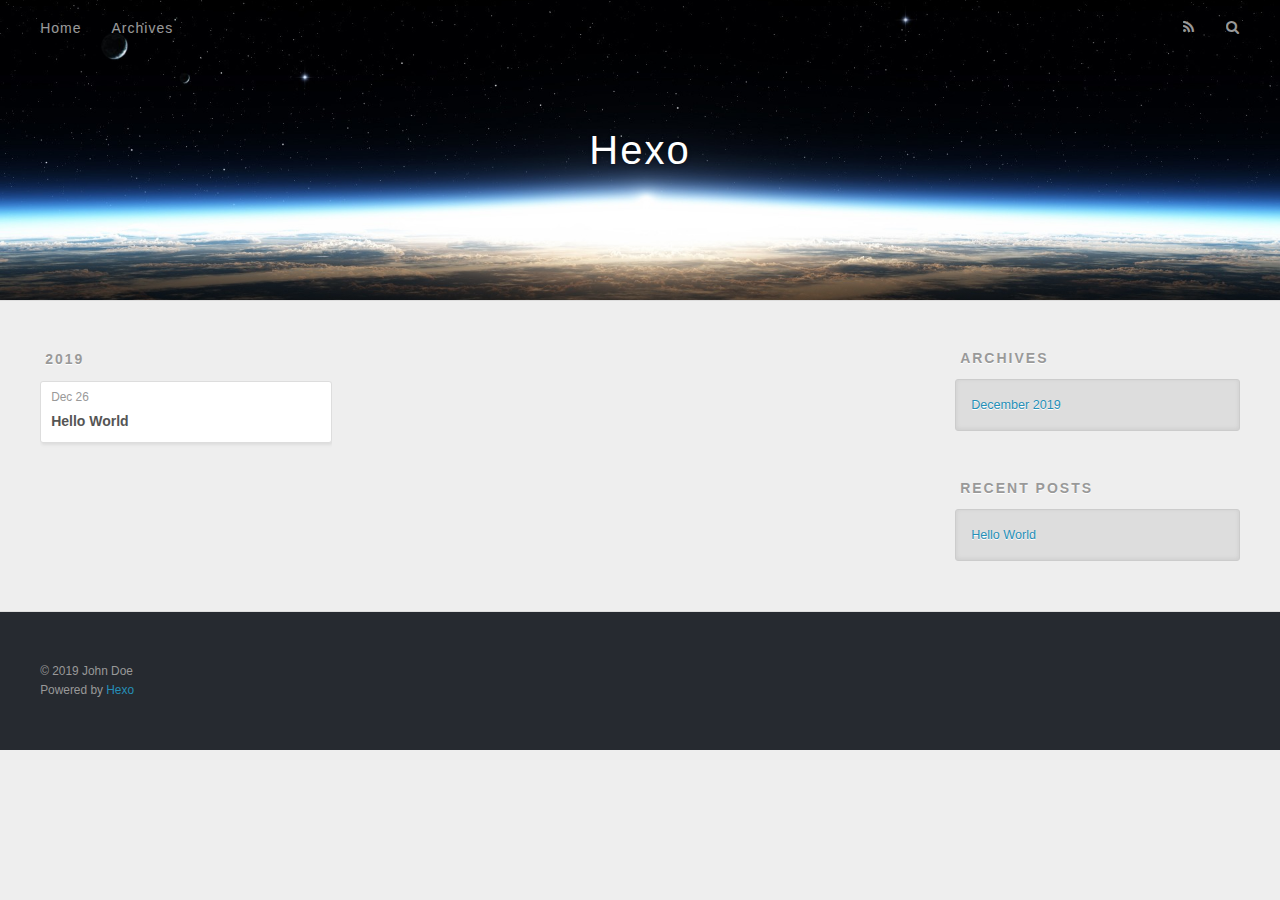
==== archives/index.html @ 0f823b38 "Site updated: 2019-12-27 12:57:34" ====
<!DOCTYPE html>
<html>
<head>
  <meta charset="utf-8">
  

  
  <title>Archives | Hexo</title>
  <meta name="viewport" content="width=device-width, initial-scale=1, maximum-scale=1">
  <meta property="og:type" content="website">
<meta property="og:title" content="Hexo">
<meta property="og:url" content="http://yoursite.com/archives/index.html">
<meta property="og:site_name" content="Hexo">
<meta property="og:locale" content="en_US">
<meta property="article:author" content="John Doe">
<meta name="twitter:card" content="summary">
  
    <link rel="alternate" href="/atom.xml" title="Hexo" type="application/atom+xml">
  
  
    <link rel="icon" href="/favicon.png">
  
  
    <link href="//fonts.googleapis.com/css?family=Source+Code+Pro" rel="stylesheet" type="text/css">
  
  
<link rel="stylesheet" href="/css/style.css">

<meta name="generator" content="Hexo 4.2.0"></head>

<body>
  <div id="container">
    <div id="wrap">
      <header id="header">
  <div id="banner"></div>
  <div id="header-outer" class="outer">
    <div id="header-title" class="inner">
      <h1 id="logo-wrap">
        <a href="/" id="logo">Hexo</a>
      </h1>
      
    </div>
    <div id="header-inner" class="inner">
      <nav id="main-nav">
        <a id="main-nav-toggle" class="nav-icon"></a>
        
          <a class="main-nav-link" href="/">Home</a>
        
          <a class="main-nav-link" href="/archives">Archives</a>
        
      </nav>
      <nav id="sub-nav">
        
          <a id="nav-rss-link" class="nav-icon" href="/atom.xml" title="RSS Feed"></a>
        
        <a id="nav-search-btn" class="nav-icon" title="Search"></a>
      </nav>
      <div id="search-form-wrap">
        <form action="//google.com/search" method="get" accept-charset="UTF-8" class="search-form"><input type="search" name="q" class="search-form-input" placeholder="Search"><button type="submit" class="search-form-submit">&#xF002;</button><input type="hidden" name="sitesearch" value="http://yoursite.com"></form>
      </div>
    </div>
  </div>
</header>
      <div class="outer">
        <section id="main">
  
  
    
    
      
      
      <section class="archives-wrap">
        <div class="archive-year-wrap">
          <a href="/archives/2019" class="archive-year">2019</a>
        </div>
        <div class="archives">
    
    <article class="archive-article archive-type-post">
  <div class="archive-article-inner">
    <header class="archive-article-header">
      <a href="/2019/12/26/hello-world/" class="archive-article-date">
  <time datetime="2019-12-26T11:13:41.111Z" itemprop="datePublished">Dec 26</time>
</a>
      
  
    <h1 itemprop="name">
      <a class="archive-article-title" href="/2019/12/26/hello-world/">Hello World</a>
    </h1>
  

    </header>
  </div>
</article>
  
  
    </div></section>
  


</section>
        
          <aside id="sidebar">
  
    

  
    

  
    
  
    
  <div class="widget-wrap">
    <h3 class="widget-title">Archives</h3>
    <div class="widget">
      <ul class="archive-list"><li class="archive-list-item"><a class="archive-list-link" href="/archives/2019/12/">December 2019</a></li></ul>
    </div>
  </div>


  
    
  <div class="widget-wrap">
    <h3 class="widget-title">Recent Posts</h3>
    <div class="widget">
      <ul>
        
          <li>
            <a href="/2019/12/26/hello-world/">Hello World</a>
          </li>
        
      </ul>
    </div>
  </div>

  
</aside>
        
      </div>
      <footer id="footer">
  
  <div class="outer">
    <div id="footer-info" class="inner">
      &copy; 2019 John Doe<br>
      Powered by <a href="http://hexo.io/" target="_blank">Hexo</a>
    </div>
  </div>
</footer>
    </div>
    <nav id="mobile-nav">
  
    <a href="/" class="mobile-nav-link">Home</a>
  
    <a href="/archives" class="mobile-nav-link">Archives</a>
  
</nav>
    

<script src="//ajax.googleapis.com/ajax/libs/jquery/2.0.3/jquery.min.js"></script>


  
<link rel="stylesheet" href="/fancybox/jquery.fancybox.css">

  
<script src="/fancybox/jquery.fancybox.pack.js"></script>




<script src="/js/script.js"></script>




  </div>
</body>
</html>
---- css/style.css ----
body {
  width: 100%;
}
body:before,
body:after {
  content: "";
  display: table;
}
body:after {
  clear: both;
}
html,
body,
div,
span,
applet,
object,
iframe,
h1,
h2,
h3,
h4,
h5,
h6,
p,
blockquote,
pre,
a,
abbr,
acronym,
address,
big,
cite,
code,
del,
dfn,
em,
img,
ins,
kbd,
q,
s,
samp,
small,
strike,
strong,
sub,
sup,
tt,
var,
dl,
dt,
dd,
ol,
ul,
li,
fieldset,
form,
label,
legend,
table,
caption,
tbody,
tfoot,
thead,
tr,
th,
td {
  margin: 0;
  padding: 0;
  border: 0;
  outline: 0;
  font-weight: inherit;
  font-style: inherit;
  font-family: inherit;
  font-size: 100%;
  vertical-align: baseline;
}
body {
  line-height: 1;
  color: #000;
  background: #fff;
}
ol,
ul {
  list-style: none;
}
table {
  border-collapse: separate;
  border-spacing: 0;
  vertical-align: middle;
}
caption,
th,
td {
  text-align: left;
  font-weight: normal;
  vertical-align: middle;
}
a img {
  border: none;
}
input,
button {
  margin: 0;
  padding: 0;
}
input::-moz-focus-inner,
button::-moz-focus-inner {
  border: 0;
  padding: 0;
}
@font-face {
  font-family: FontAwesome;
  font-style: normal;
  font-weight: normal;
  src: url("fonts/fontawesome-webfont.eot?v=#4.0.3");
  src: url("fonts/fontawesome-webfont.eot?#iefix&v=#4.0.3") format("embedded-opentype"), url("fonts/fontawesome-webfont.woff?v=#4.0.3") format("woff"), url("fonts/fontawesome-webfont.ttf?v=#4.0.3") format("truetype"), url("fonts/fontawesome-webfont.svg#fontawesomeregular?v=#4.0.3") format("svg");
}
html,
body,
#container {
  height: 100%;
}
body {
  background: #eee;
  font: 14px -apple-system, BlinkMacSystemFont, "Segoe UI", "Roboto", "Oxygen", "Ubuntu", "Cantarell", "Fira Sans", "Droid Sans", "Helvetica Neue", sans-serif;
  -webkit-text-size-adjust: 100%;
}
.outer {
  max-width: 1220px;
  margin: 0 auto;
  padding: 0 20px;
}
.outer:before,
.outer:after {
  content: "";
  display: table;
}
.outer:after {
  clear: both;
}
.inner {
  display: inline;
  float: left;
  width: 98.33333333333333%;
  margin: 0 0.833333333333333%;
}
.left,
.alignleft {
  float: left;
}
.right,
.alignright {
  float: right;
}
.clear {
  clear: both;
}
#container {
  position: relative;
}
.mobile-nav-on {
  overflow: hidden;
}
#wrap {
  height: 100%;
  width: 100%;
  position: absolute;
  top: 0;
  left: 0;
  -webkit-transition: 0.2s ease-out;
  -moz-transition: 0.2s ease-out;
  -ms-transition: 0.2s ease-out;
  transition: 0.2s ease-out;
  z-index: 1;
  background: #eee;
}
.mobile-nav-on #wrap {
  left: 280px;
}
@media screen and (min-width: 768px) {
  #main {
    display: inline;
    float: left;
    width: 73.33333333333333%;
    margin: 0 0.833333333333333%;
  }
}
.article-date,
.article-category-link,
.archive-year,
.widget-title {
  text-decoration: none;
  text-transform: uppercase;
  letter-spacing: 2px;
  color: #999;
  margin-bottom: 1em;
  margin-left: 5px;
  line-height: 1em;
  text-shadow: 0 1px #fff;
  font-weight: bold;
}
.article-inner,
.archive-article-inner {
  background: #fff;
  -webkit-box-shadow: 1px 2px 3px #ddd;
  box-shadow: 1px 2px 3px #ddd;
  border: 1px solid #ddd;
  border-radius: 3px;
}
.article-entry h1,
.widget h1 {
  font-size: 2em;
}
.article-entry h2,
.widget h2 {
  font-size: 1.5em;
}
.article-entry h3,
.widget h3 {
  font-size: 1.3em;
}
.article-entry h4,
.widget h4 {
  font-size: 1.2em;
}
.article-entry h5,
.widget h5 {
  font-size: 1em;
}
.article-entry h6,
.widget h6 {
  font-size: 1em;
  color: #999;
}
.article-entry hr,
.widget hr {
  border: 1px dashed #ddd;
}
.article-entry strong,
.widget strong {
  font-weight: bold;
}
.article-entry em,
.widget em,
.article-entry cite,
.widget cite {
  font-style: italic;
}
.article-entry sup,
.widget sup,
.article-entry sub,
.widget sub {
  font-size: 0.75em;
  line-height: 0;
  position: relative;
  vertical-align: baseline;
}
.article-entry sup,
.widget sup {
  top: -0.5em;
}
.article-entry sub,
.widget sub {
  bottom: -0.2em;
}
.article-entry small,
.widget small {
  font-size: 0.85em;
}
.article-entry acronym,
.widget acronym,
.article-entry abbr,
.widget abbr {
  border-bottom: 1px dotted;
}
.article-entry ul,
.widget ul,
.article-entry ol,
.widget ol,
.article-entry dl,
.widget dl {
  margin: 0 20px;
  line-height: 1.6em;
}
.article-entry ul ul,
.widget ul ul,
.article-entry ol ul,
.widget ol ul,
.article-entry ul ol,
.widget ul ol,
.article-entry ol ol,
.widget ol ol {
  margin-top: 0;
  margin-bottom: 0;
}
.article-entry ul,
.widget ul {
  list-style: disc;
}
.article-entry ol,
.widget ol {
  list-style: decimal;
}
.article-entry dt,
.widget dt {
  font-weight: bold;
}
#header {
  height: 300px;
  position: relative;
  border-bottom: 1px solid #ddd;
}
#header:before,
#header:after {
  content: "";
  position: absolute;
  left: 0;
  right: 0;
  height: 40px;
}
#header:before {
  top: 0;
  background: -webkit-linear-gradient(rgba(0,0,0,0.2), transparent);
  background: -moz-linear-gradient(rgba(0,0,0,0.2), transparent);
  background: -ms-linear-gradient(rgba(0,0,0,0.2), transparent);
  background: linear-gradient(rgba(0,0,0,0.2), transparent);
}
#header:after {
  bottom: 0;
  background: -webkit-linear-gradient(transparent, rgba(0,0,0,0.2));
  background: -moz-linear-gradient(transparent, rgba(0,0,0,0.2));
  background: -ms-linear-gradient(transparent, rgba(0,0,0,0.2));
  background: linear-gradient(transparent, rgba(0,0,0,0.2));
}
#header-outer {
  height: 100%;
  position: relative;
}
#header-inner {
  position: relative;
  overflow: hidden;
}
#banner {
  position: absolute;
  top: 0;
  left: 0;
  width: 100%;
  height: 100%;
  background: url("images/banner.jpg") center #000;
  -webkit-background-size: cover;
  -moz-background-size: cover;
  background-size: cover;
  z-index: -1;
}
#header-title {
  text-align: center;
  height: 40px;
  position: absolute;
  top: 50%;
  left: 0;
  margin-top: -20px;
}
#logo,
#subtitle {
  text-decoration: none;
  color: #fff;
  font-weight: 300;
  text-shadow: 0 1px 4px rgba(0,0,0,0.3);
}
#logo {
  font-size: 40px;
  line-height: 40px;
  letter-spacing: 2px;
}
#subtitle {
  font-size: 16px;
  line-height: 16px;
  letter-spacing: 1px;
}
#subtitle-wrap {
  margin-top: 16px;
}
#main-nav {
  float: left;
  margin-left: -15px;
}
.nav-icon,
.main-nav-link {
  float: left;
  color: #fff;
  opacity: 0.6;
  text-decoration: none;
  text-shadow: 0 1px rgba(0,0,0,0.2);
  -webkit-transition: opacity 0.2s;
  -moz-transition: opacity 0.2s;
  -ms-transition: opacity 0.2s;
  transition: opacity 0.2s;
  display: block;
  padding: 20px 15px;
}
.nav-icon:hover,
.main-nav-link:hover {
  opacity: 1;
}
.nav-icon {
  font-family: FontAwesome;
  text-align: center;
  font-size: 14px;
  width: 14px;
  height: 14px;
  padding: 20px 15px;
  position: relative;
  cursor: pointer;
}
.main-nav-link {
  font-weight: 300;
  letter-spacing: 1px;
}
@media screen and (max-width: 479px) {
  .main-nav-link {
    display: none;
  }
}
#main-nav-toggle {
  display: none;
}
#main-nav-toggle:before {
  content: "\f0c9";
}
@media screen and (max-width: 479px) {
  #main-nav-toggle {
    display: block;
  }
}
#sub-nav {
  float: right;
  margin-right: -15px;
}
#nav-rss-link:before {
  content: "\f09e";
}
#nav-search-btn:before {
  content: "\f002";
}
#search-form-wrap {
  position: absolute;
  top: 15px;
  width: 150px;
  height: 30px;
  right: -150px;
  opacity: 0;
  -webkit-transition: 0.2s ease-out;
  -moz-transition: 0.2s ease-out;
  -ms-transition: 0.2s ease-out;
  transition: 0.2s ease-out;
}
#search-form-wrap.on {
  opacity: 1;
  right: 0;
}
@media screen and (max-width: 479px) {
  #search-form-wrap {
    width: 100%;
    right: -100%;
  }
}
.search-form {
  position: absolute;
  top: 0;
  left: 0;
  right: 0;
  background: #fff;
  padding: 5px 15px;
  border-radius: 15px;
  -webkit-box-shadow: 0 0 10px rgba(0,0,0,0.3);
  box-shadow: 0 0 10px rgba(0,0,0,0.3);
}
.search-form-input {
  border: none;
  background: none;
  color: #555;
  width: 100%;
  font: 13px -apple-system, BlinkMacSystemFont, "Segoe UI", "Roboto", "Oxygen", "Ubuntu", "Cantarell", "Fira Sans", "Droid Sans", "Helvetica Neue", sans-serif;
  outline: none;
}
.search-form-input::-webkit-search-results-decoration,
.search-form-input::-webkit-search-cancel-button {
  -webkit-appearance: none;
}
.search-form-submit {
  position: absolute;
  top: 50%;
  right: 10px;
  margin-top: -7px;
  font: 13px FontAwesome;
  border: none;
  background: none;
  color: #bbb;
  cursor: pointer;
}
.search-form-submit:hover,
.search-form-submit:focus {
  color: #777;
}
.article {
  margin: 50px 0;
}
.article-inner {
  overflow: hidden;
}
.article-meta:before,
.article-meta:after {
  content: "";
  display: table;
}
.article-meta:after {
  clear: both;
}
.article-date {
  float: left;
}
.article-category {
  float: left;
  line-height: 1em;
  color: #ccc;
  text-shadow: 0 1px #fff;
  margin-left: 8px;
}
.article-category:before {
  content: "\2022";
}
.article-category-link {
  margin: 0 12px 1em;
}
.article-header {
  padding: 20px 20px 0;
}
.article-title {
  text-decoration: none;
  font-size: 2em;
  font-weight: bold;
  color: #555;
  line-height: 1.1em;
  -webkit-transition: color 0.2s;
  -moz-transition: color 0.2s;
  -ms-transition: color 0.2s;
  transition: color 0.2s;
}
a.article-title:hover {
  color: #258fb8;
}
.article-entry {
  color: #555;
  padding: 0 20px;
}
.article-entry:before,
.article-entry:after {
  content: "";
  display: table;
}
.article-entry:after {
  clear: both;
}
.article-entry p,
.article-entry table {
  line-height: 1.6em;
  margin: 1.6em 0;
}
.article-entry h1,
.article-entry h2,
.article-entry h3,
.article-entry h4,
.article-entry h5,
.article-entry h6 {
  font-weight: bold;
}
.article-entry h1,
.article-entry h2,
.article-entry h3,
.article-entry h4,
.article-entry h5,
.article-entry h6 {
  line-height: 1.1em;
  margin: 1.1em 0;
}
.article-entry a {
  color: #258fb8;
  text-decoration: none;
}
.article-entry a:hover {
  text-decoration: underline;
}
.article-entry ul,
.article-entry ol,
.article-entry dl {
  margin-top: 1.6em;
  margin-bottom: 1.6em;
}
.article-entry img,
.article-entry video {
  max-width: 100%;
  height: auto;
  display: block;
  margin: auto;
}
.article-entry iframe {
  border: none;
}
.article-entry table {
  width: 100%;
  border-collapse: collapse;
  border-spacing: 0;
}
.article-entry th {
  font-weight: bold;
  border-bottom: 3px solid #ddd;
  padding-bottom: 0.5em;
}
.article-entry td {
  border-bottom: 1px solid #ddd;
  padding: 10px 0;
}
.article-entry blockquote {
  font-family: Georgia, "Times New Roman", serif;
  font-size: 1.4em;
  margin: 1.6em 20px;
  text-align: center;
}
.article-entry blockquote footer {
  font-size: 14px;
  margin: 1.6em 0;
  font-family: -apple-system, BlinkMacSystemFont, "Segoe UI", "Roboto", "Oxygen", "Ubuntu", "Cantarell", "Fira Sans", "Droid Sans", "Helvetica Neue", sans-serif;
}
.article-entry blockquote footer cite:before {
  content: "—";
  padding: 0 0.5em;
}
.article-entry .pullquote {
  text-align: left;
  width: 45%;
  margin: 0;
}
.article-entry .pullquote.left {
  margin-left: 0.5em;
  margin-right: 1em;
}
.article-entry .pullquote.right {
  margin-right: 0.5em;
  margin-left: 1em;
}
.article-entry .caption {
  color: #999;
  display: block;
  font-size: 0.9em;
  margin-top: 0.5em;
  position: relative;
  text-align: center;
}
.article-entry .video-container {
  position: relative;
  padding-top: 56.25%;
  height: 0;
  overflow: hidden;
}
.article-entry .video-container iframe,
.article-entry .video-container object,
.article-entry .video-container embed {
  position: absolute;
  top: 0;
  left: 0;
  width: 100%;
  height: 100%;
  margin-top: 0;
}
.article-more-link a {
  display: inline-block;
  line-height: 1em;
  padding: 6px 15px;
  border-radius: 15px;
  background: #eee;
  color: #999;
  text-shadow: 0 1px #fff;
  text-decoration: none;
}
.article-more-link a:hover {
  background: #258fb8;
  color: #fff;
  text-decoration: none;
  text-shadow: 0 1px #1e7293;
}
.article-footer {
  font-size: 0.85em;
  line-height: 1.6em;
  border-top: 1px solid #ddd;
  padding-top: 1.6em;
  margin: 0 20px 20px;
}
.article-footer:before,
.article-footer:after {
  content: "";
  display: table;
}
.article-footer:after {
  clear: both;
}
.article-footer a {
  color: #999;
  text-decoration: none;
}
.article-footer a:hover {
  color: #555;
}
.article-tag-list-item {
  float: left;
  margin-right: 10px;
}
.article-tag-list-link:before {
  content: "#";
}
.article-comment-link {
  float: right;
}
.article-comment-link:before {
  content: "\f075";
  font-family: FontAwesome;
  padding-right: 8px;
}
.article-share-link {
  cursor: pointer;
  float: right;
  margin-left: 20px;
}
.article-share-link:before {
  content: "\f064";
  font-family: FontAwesome;
  padding-right: 6px;
}
#article-nav {
  position: relative;
}
#article-nav:before,
#article-nav:after {
  content: "";
  display: table;
}
#article-nav:after {
  clear: both;
}
@media screen and (min-width: 768px) {
  #article-nav {
    margin: 50px 0;
  }
  #article-nav:before {
    width: 8px;
    height: 8px;
    position: absolute;
    top: 50%;
    left: 50%;
    margin-top: -4px;
    margin-left: -4px;
    content: "";
    border-radius: 50%;
    background: #ddd;
    -webkit-box-shadow: 0 1px 2px #fff;
    box-shadow: 0 1px 2px #fff;
  }
}
.article-nav-link-wrap {
  text-decoration: none;
  text-shadow: 0 1px #fff;
  color: #999;
  -webkit-box-sizing: border-box;
  -moz-box-sizing: border-box;
  box-sizing: border-box;
  margin-top: 50px;
  text-align: center;
  display: block;
}
.article-nav-link-wrap:hover {
  color: #555;
}
@media screen and (min-width: 768px) {
  .article-nav-link-wrap {
    width: 50%;
    margin-top: 0;
  }
}
@media screen and (min-width: 768px) {
  #article-nav-newer {
    float: left;
    text-align: right;
    padding-right: 20px;
  }
}
@media screen and (min-width: 768px) {
  #article-nav-older {
    float: right;
    text-align: left;
    padding-left: 20px;
  }
}
.article-nav-caption {
  text-transform: uppercase;
  letter-spacing: 2px;
  color: #ddd;
  line-height: 1em;
  font-weight: bold;
}
#article-nav-newer .article-nav-caption {
  margin-right: -2px;
}
.article-nav-title {
  font-size: 0.85em;
  line-height: 1.6em;
  margin-top: 0.5em;
}
.article-share-box {
  position: absolute;
  display: none;
  background: #fff;
  -webkit-box-shadow: 1px 2px 10px rgba(0,0,0,0.2);
  box-shadow: 1px 2px 10px rgba(0,0,0,0.2);
  border-radius: 3px;
  margin-left: -145px;
  overflow: hidden;
  z-index: 1;
}
.article-share-box.on {
  display: block;
}
.article-share-input {
  width: 100%;
  background: none;
  -webkit-box-sizing: border-box;
  -moz-box-sizing: border-box;
  box-sizing: border-box;
  font: 14px -apple-system, BlinkMacSystemFont, "Segoe UI", "Roboto", "Oxygen", "Ubuntu", "Cantarell", "Fira Sans", "Droid Sans", "Helvetica Neue", sans-serif;
  padding: 0 15px;
  color: #555;
  outline: none;
  border: 1px solid #ddd;
  border-radius: 3px 3px 0 0;
  height: 36px;
  line-height: 36px;
}
.article-share-links {
  background: #eee;
}
.article-share-links:before,
.article-share-links:after {
  content: "";
  display: table;
}
.article-share-links:after {
  clear: both;
}
.article-share-twitter,
.article-share-facebook,
.article-share-pinterest,
.article-share-google {
  width: 50px;
  height: 36px;
  display: block;
  float: left;
  position: relative;
  color: #999;
  text-shadow: 0 1px #fff;
}
.article-share-twitter:before,
.article-share-facebook:before,
.article-share-pinterest:before,
.article-share-google:before {
  font-size: 20px;
  font-family: FontAwesome;
  width: 20px;
  height: 20px;
  position: absolute;
  top: 50%;
  left: 50%;
  margin-top: -10px;
  margin-left: -10px;
  text-align: center;
}
.article-share-twitter:hover,
.article-share-facebook:hover,
.article-share-pinterest:hover,
.article-share-google:hover {
  color: #fff;
}
.article-share-twitter:before {
  content: "\f099";
}
.article-share-twitter:hover {
  background: #00aced;
  text-shadow: 0 1px #008abe;
}
.article-share-facebook:before {
  content: "\f09a";
}
.article-share-facebook:hover {
  background: #3b5998;
  text-shadow: 0 1px #2f477a;
}
.article-share-pinterest:before {
  content: "\f0d2";
}
.article-share-pinterest:hover {
  background: #cb2027;
  text-shadow: 0 1px #a21a1f;
}
.article-share-google:before {
  content: "\f0d5";
}
.article-share-google:hover {
  background: #dd4b39;
  text-shadow: 0 1px #be3221;
}
.article-gallery {
  background: #000;
  position: relative;
}
.article-gallery-photos {
  position: relative;
  overflow: hidden;
}
.article-gallery-img {
  display: none;
  max-width: 100%;
}
.article-gallery-img:first-child {
  display: block;
}
.article-gallery-img.loaded {
  position: absolute;
  display: block;
}
.article-gallery-img img {
  display: block;
  max-width: 100%;
  margin: 0 auto;
}
#comments {
  background: #fff;
  -webkit-box-shadow: 1px 2px 3px #ddd;
  box-shadow: 1px 2px 3px #ddd;
  padding: 20px;
  border: 1px solid #ddd;
  border-radius: 3px;
  margin: 50px 0;
}
#comments a {
  color: #258fb8;
}
.archives-wrap {
  margin: 50px 0;
}
.archives:before,
.archives:after {
  content: "";
  display: table;
}
.archives:after {
  clear: both;
}
.archive-year-wrap {
  margin-bottom: 1em;
}
.archives {
  -webkit-column-gap: 10px;
  -moz-column-gap: 10px;
  column-gap: 10px;
}
@media screen and (min-width: 480px) and (max-width: 767px) {
  .archives {
    -webkit-column-count: 2;
    -moz-column-count: 2;
    column-count: 2;
  }
}
@media screen and (min-width: 768px) {
  .archives {
    -webkit-column-count: 3;
    -moz-column-count: 3;
    column-count: 3;
  }
}
.archive-article {
  -webkit-column-break-inside: avoid;
  page-break-inside: avoid;
  overflow: hidden;
  break-inside: avoid-column;
}
.archive-article-inner {
  padding: 10px;
  margin-bottom: 15px;
}
.archive-article-title {
  text-decoration: none;
  font-weight: bold;
  color: #555;
  -webkit-transition: color 0.2s;
  -moz-transition: color 0.2s;
  -ms-transition: color 0.2s;
  transition: color 0.2s;
  line-height: 1.6em;
}
.archive-article-title:hover {
  color: #258fb8;
}
.archive-article-footer {
  margin-top: 1em;
}
.archive-article-date {
  color: #999;
  text-decoration: none;
  font-size: 0.85em;
  line-height: 1em;
  margin-bottom: 0.5em;
  display: block;
}
#page-nav {
  margin: 50px auto;
  background: #fff;
  -webkit-box-shadow: 1px 2px 3px #ddd;
  box-shadow: 1px 2px 3px #ddd;
  border: 1px solid #ddd;
  border-radius: 3px;
  text-align: center;
  color: #999;
  overflow: hidden;
}
#page-nav:before,
#page-nav:after {
  content: "";
  display: table;
}
#page-nav:after {
  clear: both;
}
#page-nav a,
#page-nav span {
  padding: 10px 20px;
  line-height: 1;
  height: 2ex;
}
#page-nav a {
  color: #999;
  text-decoration: none;
}
#page-nav a:hover {
  background: #999;
  color: #fff;
}
#page-nav .prev {
  float: left;
}
#page-nav .next {
  float: right;
}
#page-nav .page-number {
  display: inline-block;
}
@media screen and (max-width: 479px) {
  #page-nav .page-number {
    display: none;
  }
}
#page-nav .current {
  color: #555;
  font-weight: bold;
}
#page-nav .space {
  color: #ddd;
}
#footer {
  background: #262a30;
  padding: 50px 0;
  border-top: 1px solid #ddd;
  color: #999;
}
#footer a {
  color: #258fb8;
  text-decoration: none;
}
#footer a:hover {
  text-decoration: underline;
}
#footer-info {
  line-height: 1.6em;
  font-size: 0.85em;
}
.article-entry pre,
.article-entry .highlight {
  background: #2d2d2d;
  margin: 0 -20px;
  padding: 15px 20px;
  border-style: solid;
  border-color: #ddd;
  border-width: 1px 0;
  overflow: auto;
  color: #ccc;
  line-height: 22.400000000000002px;
}
.article-entry .highlight .gutter pre,
.article-entry .gist .gist-file .gist-data .line-numbers {
  color: #666;
  font-size: 0.85em;
}
.article-entry pre,
.article-entry code {
  font-family: "Source Code Pro", Consolas, Monaco, Menlo, Consolas, monospace;
}
.article-entry code {
  background: #eee;
  text-shadow: 0 1px #fff;
  padding: 0 0.3em;
}
.article-entry pre code {
  background: none;
  text-shadow: none;
  padding: 0;
}
.article-entry .highlight pre {
  border: none;
  margin: 0;
  padding: 0;
}
.article-entry .highlight table {
  margin: 0;
  width: auto;
}
.article-entry .highlight td {
  border: none;
  padding: 0;
}
.article-entry .highlight figcaption {
  font-size: 0.85em;
  color: #999;
  line-height: 1em;
  margin-bottom: 1em;
}
.article-entry .highlight figcaption:before,
.article-entry .highlight figcaption:after {
  content: "";
  display: table;
}
.article-entry .highlight figcaption:after {
  clear: both;
}
.article-entry .highlight figcaption a {
  float: right;
}
.article-entry .highlight .gutter pre {
  text-align: right;
  padding-right: 20px;
}
.article-entry .highlight .line {
  height: 22.400000000000002px;
}
.article-entry .highlight .line.marked {
  background: #515151;
}
.article-entry .gist {
  margin: 0 -20px;
  border-style: solid;
  border-color: #ddd;
  border-width: 1px 0;
  background: #2d2d2d;
  padding: 15px 20px 15px 0;
}
.article-entry .gist .gist-file {
  border: none;
  font-family: "Source Code Pro", Consolas, Monaco, Menlo, Consolas, monospace;
  margin: 0;
}
.article-entry .gist .gist-file .gist-data {
  background: none;
  border: none;
}
.article-entry .gist .gist-file .gist-data .line-numbers {
  background: none;
  border: none;
  padding: 0 20px 0 0;
}
.article-entry .gist .gist-file .gist-data .line-data {
  padding: 0 !important;
}
.article-entry .gist .gist-file .highlight {
  margin: 0;
  padding: 0;
  border: none;
}
.article-entry .gist .gist-file .gist-meta {
  background: #2d2d2d;
  color: #999;
  font: 0.85em -apple-system, BlinkMacSystemFont, "Segoe UI", "Roboto", "Oxygen", "Ubuntu", "Cantarell", "Fira Sans", "Droid Sans", "Helvetica Neue", sans-serif;
  text-shadow: 0 0;
  padding: 0;
  margin-top: 1em;
  margin-left: 20px;
}
.article-entry .gist .gist-file .gist-meta a {
  color: #258fb8;
  font-weight: normal;
}
.article-entry .gist .gist-file .gist-meta a:hover {
  text-decoration: underline;
}
pre .comment,
pre .title {
  color: #999;
}
pre .variable,
pre .attribute,
pre .tag,
pre .regexp,
pre .ruby .constant,
pre .xml .tag .title,
pre .xml .pi,
pre .xml .doctype,
pre .html .doctype,
pre .css .id,
pre .css .class,
pre .css .pseudo {
  color: #f2777a;
}
pre .number,
pre .preprocessor,
pre .built_in,
pre .literal,
pre .params,
pre .constant {
  color: #f99157;
}
pre .class,
pre .ruby .class .title,
pre .css .rules .attribute {
  color: #9c9;
}
pre .string,
pre .value,
pre .inheritance,
pre .header,
pre .ruby .symbol,
pre .xml .cdata {
  color: #9c9;
}
pre .css .hexcolor {
  color: #6cc;
}
pre .function,
pre .python .decorator,
pre .python .title,
pre .ruby .function .title,
pre .ruby .title .keyword,
pre .perl .sub,
pre .javascript .title,
pre .coffeescript .title {
  color: #69c;
}
pre .keyword,
pre .javascript .function {
  color: #c9c;
}
@media screen and (max-width: 479px) {
  #mobile-nav {
    position: absolute;
    top: 0;
    left: 0;
    width: 280px;
    height: 100%;
    background: #191919;
    border-right: 1px solid #fff;
  }
}
@media screen and (max-width: 479px) {
  .mobile-nav-link {
    display: block;
    color: #999;
    text-decoration: none;
    padding: 15px 20px;
    font-weight: bold;
  }
  .mobile-nav-link:hover {
    color: #fff;
  }
}
@media screen and (min-width: 768px) {
  #sidebar {
    display: inline;
    float: left;
    width: 23.333333333333332%;
    margin: 0 0.833333333333333%;
  }
}
.widget-wrap {
  margin: 50px 0;
}
.widget {
  color: #777;
  text-shadow: 0 1px #fff;
  background: #ddd;
  -webkit-box-shadow: 0 -1px 4px #ccc inset;
  box-shadow: 0 -1px 4px #ccc inset;
  border: 1px solid #ccc;
  padding: 15px;
  border-radius: 3px;
}
.widget a {
  color: #258fb8;
  text-decoration: none;
}
.widget a:hover {
  text-decoration: underline;
}
.widget ul ul,
.widget ol ul,
.widget dl ul,
.widget ul ol,
.widget ol ol,
.widget dl ol,
.widget ul dl,
.widget ol dl,
.widget dl dl {
  margin-left: 15px;
  list-style: disc;
}
.widget {
  line-height: 1.6em;
  word-wrap: break-word;
  font-size: 0.9em;
}
.widget ul,
.widget ol {
  list-style: none;
  margin: 0;
}
.widget ul ul,
.widget ol ul,
.widget ul ol,
.widget ol ol {
  margin: 0 20px;
}
.widget ul ul,
.widget ol ul {
  list-style: disc;
}
.widget ul ol,
.widget ol ol {
  list-style: decimal;
}
.category-list-count,
.tag-list-count,
.archive-list-count {
  padding-left: 5px;
  color: #999;
  font-size: 0.85em;
}
.category-list-count:before,
.tag-list-count:before,
.archive-list-count:before {
  content: "(";
}
.category-list-count:after,
.tag-list-count:after,
.archive-list-count:after {
  content: ")";
}
.tagcloud a {
  margin-right: 5px;
  display: inline-block;
}
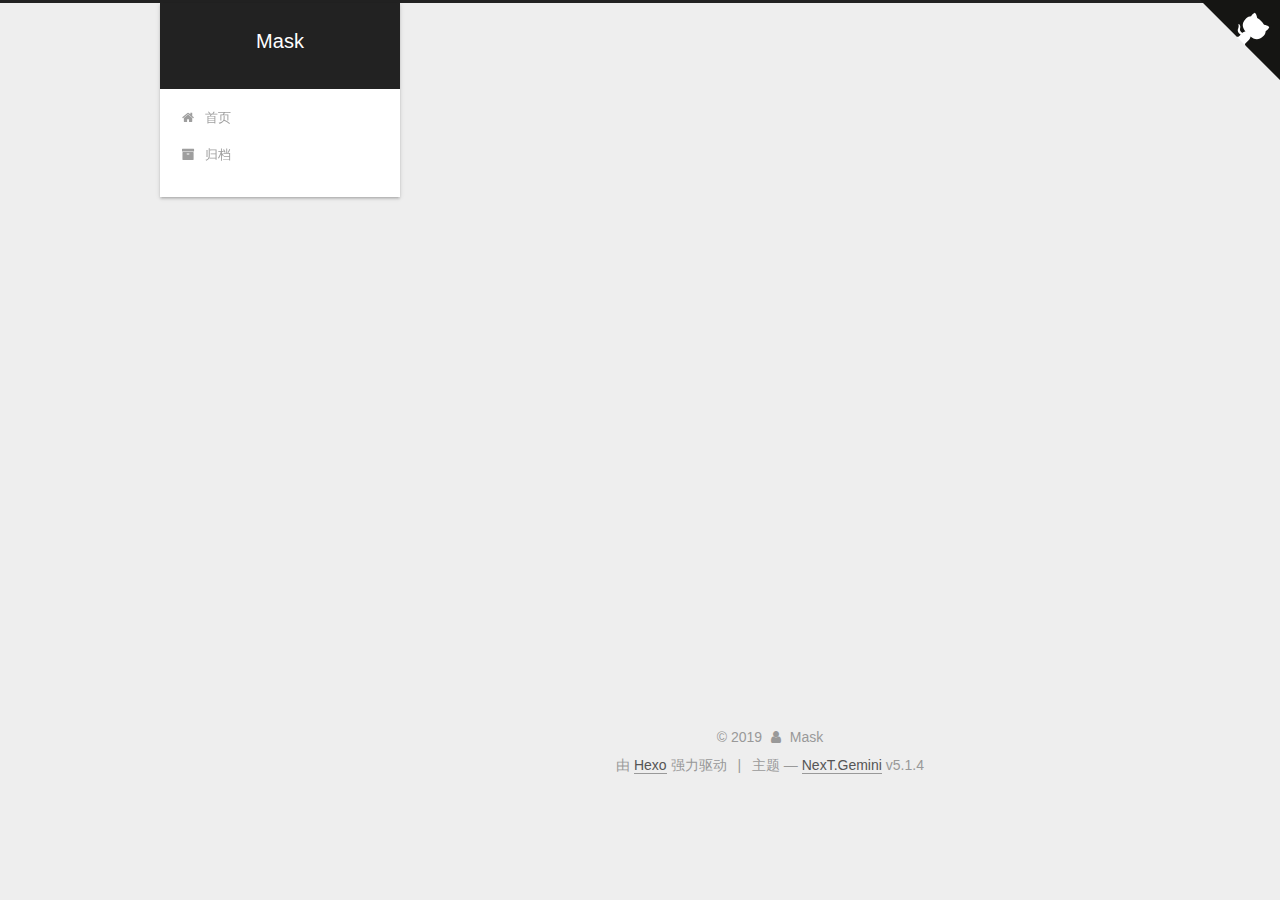
==== commit 6c79036d: "Site updated: 2019-12-27 16:12:19" ====
--- a/archives/index.html
+++ b/archives/index.html
@@ -1,178 +1,559 @@
 <!DOCTYPE html>
-<html>
+
+
+
+  
+
+
+<html class="theme-next gemini use-motion" lang="zh-Hans">
 <head>
-  <meta charset="utf-8">
-  
-
-  
-  <title>Archives | Hexo</title>
-  <meta name="viewport" content="width=device-width, initial-scale=1, maximum-scale=1">
-  <meta property="og:type" content="website">
-<meta property="og:title" content="Hexo">
+  <meta charset="UTF-8"/>
+<meta http-equiv="X-UA-Compatible" content="IE=edge" />
+<meta name="viewport" content="width=device-width, initial-scale=1, maximum-scale=1"/>
+<meta name="theme-color" content="#222">
+
+
+
+
+
+
+
+
+
+<meta http-equiv="Cache-Control" content="no-transform" />
+<meta http-equiv="Cache-Control" content="no-siteapp" />
+
+
+
+
+
+
+
+
+
+
+
+
+
+
+
+
+  
+  
+  <link href="/lib/fancybox/source/jquery.fancybox.css?v=2.1.5" rel="stylesheet" type="text/css" />
+
+
+
+
+
+
+
+<link href="/lib/font-awesome/css/font-awesome.min.css?v=4.6.2" rel="stylesheet" type="text/css" />
+
+<link href="/css/main.css?v=5.1.4" rel="stylesheet" type="text/css" />
+
+
+  <link rel="apple-touch-icon" sizes="180x180" href="/images/apple-touch-icon-next.png?v=5.1.4">
+
+
+  <link rel="icon" type="image/png" sizes="32x32" href="/images/favicon-32x32-next.png?v=5.1.4">
+
+
+  <link rel="icon" type="image/png" sizes="16x16" href="/images/favicon-16x16-next.png?v=5.1.4">
+
+
+  <link rel="mask-icon" href="/images/logo.svg?v=5.1.4" color="#222">
+
+
+
+
+
+  <meta name="keywords" content="Hexo, NexT" />
+
+
+
+
+
+
+
+
+
+
+<meta property="og:type" content="website">
+<meta property="og:title" content="Mask">
 <meta property="og:url" content="http://yoursite.com/archives/index.html">
-<meta property="og:site_name" content="Hexo">
-<meta property="og:locale" content="en_US">
-<meta property="article:author" content="John Doe">
+<meta property="og:site_name" content="Mask">
+<meta property="article:author" content="Mask">
 <meta name="twitter:card" content="summary">
-  
-    <link rel="alternate" href="/atom.xml" title="Hexo" type="application/atom+xml">
-  
-  
-    <link rel="icon" href="/favicon.png">
-  
-  
-    <link href="//fonts.googleapis.com/css?family=Source+Code+Pro" rel="stylesheet" type="text/css">
-  
-  
-<link rel="stylesheet" href="/css/style.css">
+
+
+
+<script type="text/javascript" id="hexo.configurations">
+  var NexT = window.NexT || {};
+  var CONFIG = {
+    root: '/',
+    scheme: 'Gemini',
+    version: '5.1.4',
+    sidebar: {"position":"left","display":"post","offset":12,"b2t":false,"scrollpercent":false,"onmobile":false},
+    fancybox: true,
+    tabs: true,
+    motion: {"enable":true,"async":false,"transition":{"post_block":"fadeIn","post_header":"slideDownIn","post_body":"slideDownIn","coll_header":"slideLeftIn","sidebar":"slideUpIn"}},
+    duoshuo: {
+      userId: '0',
+      author: '博主'
+    },
+    algolia: {
+      applicationID: '',
+      apiKey: '',
+      indexName: '',
+      hits: {"per_page":10},
+      labels: {"input_placeholder":"Search for Posts","hits_empty":"We didn't find any results for the search: ${query}","hits_stats":"${hits} results found in ${time} ms"}
+    }
+  };
+</script>
+
+
+
+  <link rel="canonical" href="http://yoursite.com/archives/"/>
+
+
+
+
+
+  <title>归档 | Mask</title>
+  
+
+
+
+
+
+
+
 
 <meta name="generator" content="Hexo 4.2.0"></head>
 
-<body>
-  <div id="container">
-    <div id="wrap">
-      <header id="header">
-  <div id="banner"></div>
-  <div id="header-outer" class="outer">
-    <div id="header-title" class="inner">
-      <h1 id="logo-wrap">
-        <a href="/" id="logo">Hexo</a>
-      </h1>
-      
+<body itemscope itemtype="http://schema.org/WebPage" lang="zh-Hans">
+
+  
+  
+    
+  
+
+  <div class="container sidebar-position-left page-archive">
+    <div class="headband"></div>
+    
+    <a href="https://github.com/MaShengKui" target="_blank" rel="noopener" class="github-corner" aria-label="View source on GitHub"><svg width="80" height="80" viewBox="0 0 250 250" style="fill:#151513; color:#fff; position: absolute; top: 0; border: 0; right: 0;" aria-hidden="true"><path d="M0,0 L115,115 L130,115 L142,142 L250,250 L250,0 Z"></path><path d="M128.3,109.0 C113.8,99.7 119.0,89.6 119.0,89.6 C122.0,82.7 120.5,78.6 120.5,78.6 C119.2,72.0 123.4,76.3 123.4,76.3 C127.3,80.9 125.5,87.3 125.5,87.3 C122.9,97.6 130.6,101.9 134.4,103.2" fill="currentColor" style="transform-origin: 130px 106px;" class="octo-arm"></path><path d="M115.0,115.0 C114.9,115.1 118.7,116.5 119.8,115.4 L133.7,101.6 C136.9,99.2 139.9,98.4 142.2,98.6 C133.8,88.0 127.5,74.4 143.8,58.0 C148.5,53.4 154.0,51.2 159.7,51.0 C160.3,49.4 163.2,43.6 171.4,40.1 C171.4,40.1 176.1,42.5 178.8,56.2 C183.1,58.6 187.2,61.8 190.9,65.4 C194.5,69.0 197.7,73.2 200.1,77.6 C213.8,80.2 216.3,84.9 216.3,84.9 C212.7,93.1 206.9,96.0 205.4,96.6 C205.1,102.4 203.0,107.8 198.3,112.5 C181.9,128.9 168.3,122.5 157.7,114.1 C157.9,116.9 156.7,120.9 152.7,124.9 L141.0,136.5 C139.8,137.7 141.6,141.9 141.8,141.8 Z" fill="currentColor" class="octo-body"></path></svg></a><style>.github-corner:hover .octo-arm{animation:octocat-wave 560ms ease-in-out}@keyframes octocat-wave{0%,100%{transform:rotate(0)}20%,60%{transform:rotate(-25deg)}40%,80%{transform:rotate(10deg)}}@media (max-width:500px){.github-corner:hover .octo-arm{animation:none}.github-corner .octo-arm{animation:octocat-wave 560ms ease-in-out}}</style>
+    
+    <header id="header" class="header" itemscope itemtype="http://schema.org/WPHeader">
+      <div class="header-inner"><div class="site-brand-wrapper">
+  <div class="site-meta ">
+    
+
+    <div class="custom-logo-site-title">
+      <a href="/"  class="brand" rel="start">
+        <span class="logo-line-before"><i></i></span>
+        <span class="site-title">Mask</span>
+        <span class="logo-line-after"><i></i></span>
+      </a>
     </div>
-    <div id="header-inner" class="inner">
-      <nav id="main-nav">
-        <a id="main-nav-toggle" class="nav-icon"></a>
-        
-          <a class="main-nav-link" href="/">Home</a>
-        
-          <a class="main-nav-link" href="/archives">Archives</a>
-        
-      </nav>
-      <nav id="sub-nav">
-        
-          <a id="nav-rss-link" class="nav-icon" href="/atom.xml" title="RSS Feed"></a>
-        
-        <a id="nav-search-btn" class="nav-icon" title="Search"></a>
-      </nav>
-      <div id="search-form-wrap">
-        <form action="//google.com/search" method="get" accept-charset="UTF-8" class="search-form"><input type="search" name="q" class="search-form-input" placeholder="Search"><button type="submit" class="search-form-submit">&#xF002;</button><input type="hidden" name="sitesearch" value="http://yoursite.com"></form>
+      
+        <p class="site-subtitle"></p>
+      
+  </div>
+
+  <div class="site-nav-toggle">
+    <button>
+      <span class="btn-bar"></span>
+      <span class="btn-bar"></span>
+      <span class="btn-bar"></span>
+    </button>
+  </div>
+</div>
+
+<nav class="site-nav">
+  
+
+  
+    <ul id="menu" class="menu">
+      
+        
+        <li class="menu-item menu-item-home">
+          <a href="/%20" rel="section">
+            
+              <i class="menu-item-icon fa fa-fw fa-home"></i> <br />
+            
+            首页
+          </a>
+        </li>
+      
+        
+        <li class="menu-item menu-item-archives">
+          <a href="/archives/%20" rel="section">
+            
+              <i class="menu-item-icon fa fa-fw fa-archive"></i> <br />
+            
+            归档
+          </a>
+        </li>
+      
+
+      
+    </ul>
+  
+
+  
+</nav>
+
+
+
+ </div>
+    </header>
+
+    <main id="main" class="main">
+      <div class="main-inner">
+        <div class="content-wrap">
+          <div id="content" class="content">
+            
+
+  
+  
+  
+  <div class="post-block archive">
+    <div id="posts" class="posts-collapse">
+      <span class="archive-move-on"></span>
+
+      <span class="archive-page-counter">
+        
+        
+        
+          
+        
+        嗯..! 目前共计 1 篇日志。 继续努力。
+      </span>
+
+      
+
+        
+        
+        
+
+        
+          
+          <div class="collection-title">
+            <h1 class="archive-year" id="archive-year-2019">2019</h1>
+          </div>
+        
+        
+
+        
+
+  <article class="post post-type-normal" itemscope itemtype="http://schema.org/Article">
+    <header class="post-header">
+
+      <h2 class="post-title">
+        
+            <a class="post-title-link" href="/2019/12/26/hello-world/" itemprop="url">
+              
+                <span itemprop="name">Hello World</span>
+              
+            </a>
+        
+      </h2>
+
+      <div class="post-meta">
+        <time class="post-time" itemprop="dateCreated"
+              datetime="2019-12-26T19:13:41+08:00"
+              content="2019-12-26" >
+          12-26
+        </time>
       </div>
+
+    </header>
+  </article>
+
+
+
+      
+
     </div>
   </div>
-</header>
-      <div class="outer">
-        <section id="main">
-  
-  
-    
-    
-      
-      
-      <section class="archives-wrap">
-        <div class="archive-year-wrap">
-          <a href="/archives/2019" class="archive-year">2019</a>
+  
+  
+  
+
+  
+
+
+
+          </div>
+          
+
+
+          
+
         </div>
-        <div class="archives">
-    
-    <article class="archive-article archive-type-post">
-  <div class="archive-article-inner">
-    <header class="archive-article-header">
-      <a href="/2019/12/26/hello-world/" class="archive-article-date">
-  <time datetime="2019-12-26T11:13:41.111Z" itemprop="datePublished">Dec 26</time>
-</a>
-      
-  
-    <h1 itemprop="name">
-      <a class="archive-article-title" href="/2019/12/26/hello-world/">Hello World</a>
-    </h1>
-  
-
-    </header>
-  </div>
-</article>
-  
-  
-    </div></section>
-  
-
-
-</section>
-        
-          <aside id="sidebar">
-  
-    
-
-  
-    
-
-  
-    
-  
-    
-  <div class="widget-wrap">
-    <h3 class="widget-title">Archives</h3>
-    <div class="widget">
-      <ul class="archive-list"><li class="archive-list-item"><a class="archive-list-link" href="/archives/2019/12/">December 2019</a></li></ul>
+        
+          
+  
+  <div class="sidebar-toggle">
+    <div class="sidebar-toggle-line-wrap">
+      <span class="sidebar-toggle-line sidebar-toggle-line-first"></span>
+      <span class="sidebar-toggle-line sidebar-toggle-line-middle"></span>
+      <span class="sidebar-toggle-line sidebar-toggle-line-last"></span>
     </div>
   </div>
 
-
-  
-    
-  <div class="widget-wrap">
-    <h3 class="widget-title">Recent Posts</h3>
-    <div class="widget">
-      <ul>
-        
-          <li>
-            <a href="/2019/12/26/hello-world/">Hello World</a>
-          </li>
-        
-      </ul>
+  <aside id="sidebar" class="sidebar">
+    
+    <div class="sidebar-inner">
+
+      
+
+      
+
+      <section class="site-overview-wrap sidebar-panel sidebar-panel-active">
+        <div class="site-overview">
+          <div class="site-author motion-element" itemprop="author" itemscope itemtype="http://schema.org/Person">
+            
+              <p class="site-author-name" itemprop="name">Mask</p>
+              <p class="site-description motion-element" itemprop="description"></p>
+          </div>
+
+          <nav class="site-state motion-element">
+
+            
+              <div class="site-state-item site-state-posts">
+              
+                <a href="/archives/%20%7C%7C%20archive">
+              
+                  <span class="site-state-item-count">1</span>
+                  <span class="site-state-item-name">日志</span>
+                </a>
+              </div>
+            
+
+            
+
+            
+
+          </nav>
+
+          
+
+          
+
+          
+          
+
+          
+          
+
+          
+
+        </div>
+      </section>
+
+      
+
+      
+
     </div>
+  </aside>
+
+
+        
+      </div>
+    </main>
+
+    <footer id="footer" class="footer">
+      <div class="footer-inner">
+        <div class="copyright">&copy; <span itemprop="copyrightYear">2019</span>
+  <span class="with-love">
+    <i class="fa fa-user"></i>
+  </span>
+  <span class="author" itemprop="copyrightHolder">Mask</span>
+
+  
+</div>
+
+
+  <div class="powered-by">由 <a class="theme-link" target="_blank" href="https://hexo.io">Hexo</a> 强力驱动</div>
+
+
+
+  <span class="post-meta-divider">|</span>
+
+
+
+  <div class="theme-info">主题 &mdash; <a class="theme-link" target="_blank" href="https://github.com/iissnan/hexo-theme-next">NexT.Gemini</a> v5.1.4</div>
+
+
+
+
+        
+
+
+
+
+
+
+
+        
+      </div>
+    </footer>
+
+    
+      <div class="back-to-top">
+        <i class="fa fa-arrow-up"></i>
+        
+      </div>
+    
+
+    
+
   </div>
 
   
-</aside>
-        
-      </div>
-      <footer id="footer">
-  
-  <div class="outer">
-    <div id="footer-info" class="inner">
-      &copy; 2019 John Doe<br>
-      Powered by <a href="http://hexo.io/" target="_blank">Hexo</a>
-    </div>
-  </div>
-</footer>
-    </div>
-    <nav id="mobile-nav">
-  
-    <a href="/" class="mobile-nav-link">Home</a>
-  
-    <a href="/archives" class="mobile-nav-link">Archives</a>
-  
-</nav>
-    
-
-<script src="//ajax.googleapis.com/ajax/libs/jquery/2.0.3/jquery.min.js"></script>
-
-
-  
-<link rel="stylesheet" href="/fancybox/jquery.fancybox.css">
-
-  
-<script src="/fancybox/jquery.fancybox.pack.js"></script>
-
-
-
-
-<script src="/js/script.js"></script>
-
-
-
-
-  </div>
+
+<script type="text/javascript">
+  if (Object.prototype.toString.call(window.Promise) !== '[object Function]') {
+    window.Promise = null;
+  }
+</script>
+
+
+
+
+
+
+
+
+
+  
+
+
+
+
+
+
+
+
+
+
+
+
+  
+  
+    <script type="text/javascript" src="/lib/jquery/index.js?v=2.1.3"></script>
+  
+
+  
+  
+    <script type="text/javascript" src="/lib/fastclick/lib/fastclick.min.js?v=1.0.6"></script>
+  
+
+  
+  
+    <script type="text/javascript" src="/lib/jquery_lazyload/jquery.lazyload.js?v=1.9.7"></script>
+  
+
+  
+  
+    <script type="text/javascript" src="/lib/velocity/velocity.min.js?v=1.2.1"></script>
+  
+
+  
+  
+    <script type="text/javascript" src="/lib/velocity/velocity.ui.min.js?v=1.2.1"></script>
+  
+
+  
+  
+    <script type="text/javascript" src="/lib/fancybox/source/jquery.fancybox.pack.js?v=2.1.5"></script>
+  
+
+
+  
+
+
+  <script type="text/javascript" src="/js/src/utils.js?v=5.1.4"></script>
+
+  <script type="text/javascript" src="/js/src/motion.js?v=5.1.4"></script>
+
+
+
+  
+  
+
+
+  <script type="text/javascript" src="/js/src/affix.js?v=5.1.4"></script>
+
+  <script type="text/javascript" src="/js/src/schemes/pisces.js?v=5.1.4"></script>
+
+
+
+  
+
+  
+
+
+  <script type="text/javascript" src="/js/src/bootstrap.js?v=5.1.4"></script>
+
+
+
+  
+
+
+  
+
+
+
+
+	
+
+
+
+
+
+  
+
+
+
+
+
+  
+
+
+
+
+
+
+
+
+
+
+
+
+  
+
+
+
+
+
+  
+
+  
+
+  
+
+  
+  
+
+  
+
+  
+
+  
+
 </body>
-</html>+</html>
--- a/css/main.css
+++ b/css/main.css
@@ -0,0 +1,3123 @@
+/* normalize.css v3.0.2 | MIT License | git.io/normalize */
+html {
+  font-family: sans-serif; /* 1 */
+  -ms-text-size-adjust: 100%; /* 2 */
+  -webkit-text-size-adjust: 100%; /* 2 */
+}
+body {
+  margin: 0;
+}
+article,
+aside,
+details,
+figcaption,
+figure,
+footer,
+header,
+hgroup,
+main,
+menu,
+nav,
+section,
+summary {
+  display: block;
+}
+audio,
+canvas,
+progress,
+video {
+  display: inline-block; /* 1 */
+  vertical-align: baseline; /* 2 */
+}
+audio:not([controls]) {
+  display: none;
+  height: 0;
+}
+[hidden],
+template {
+  display: none;
+}
+a {
+  background-color: transparent;
+}
+a:active,
+a:hover {
+  outline: 0;
+}
+abbr[title] {
+  border-bottom: 1px dotted;
+}
+b,
+strong {
+  font-weight: bold;
+}
+dfn {
+  font-style: italic;
+}
+h1 {
+  font-size: 2em;
+  margin: 0.67em 0;
+}
+mark {
+  background: #ff0;
+  color: #000;
+}
+small {
+  font-size: 80%;
+}
+sub,
+sup {
+  font-size: 75%;
+  line-height: 0;
+  position: relative;
+  vertical-align: baseline;
+}
+sup {
+  top: -0.5em;
+}
+sub {
+  bottom: -0.25em;
+}
+img {
+  border: 0;
+}
+svg:not(:root) {
+  overflow: hidden;
+}
+figure {
+  margin: 1em 40px;
+}
+hr {
+  -moz-box-sizing: content-box;
+  box-sizing: content-box;
+  height: 0;
+}
+pre {
+  overflow: auto;
+}
+code,
+kbd,
+pre,
+samp {
+  font-family: monospace, monospace;
+  font-size: 1em;
+}
+button,
+input,
+optgroup,
+select,
+textarea {
+  color: inherit; /* 1 */
+  font: inherit; /* 2 */
+  margin: 0; /* 3 */
+}
+button {
+  overflow: visible;
+}
+button,
+select {
+  text-transform: none;
+}
+button,
+html input[type="button"],
+input[type="reset"],
+input[type="submit"] {
+  -webkit-appearance: button; /* 2 */
+  cursor: pointer; /* 3 */
+}
+button[disabled],
+html input[disabled] {
+  cursor: default;
+}
+button::-moz-focus-inner,
+input::-moz-focus-inner {
+  border: 0;
+  padding: 0;
+}
+input {
+  line-height: normal;
+}
+input[type="checkbox"],
+input[type="radio"] {
+  box-sizing: border-box; /* 1 */
+  padding: 0; /* 2 */
+}
+input[type="number"]::-webkit-inner-spin-button,
+input[type="number"]::-webkit-outer-spin-button {
+  height: auto;
+}
+input[type="search"] {
+  -webkit-appearance: textfield; /* 1 */
+  -moz-box-sizing: content-box;
+  -webkit-box-sizing: content-box; /* 2 */
+  box-sizing: content-box;
+}
+input[type="search"]::-webkit-search-cancel-button,
+input[type="search"]::-webkit-search-decoration {
+  -webkit-appearance: none;
+}
+fieldset {
+  border: 1px solid #c0c0c0;
+  margin: 0 2px;
+  padding: 0.35em 0.625em 0.75em;
+}
+legend {
+  border: 0; /* 1 */
+  padding: 0; /* 2 */
+}
+textarea {
+  overflow: auto;
+}
+optgroup {
+  font-weight: bold;
+}
+table {
+  border-collapse: collapse;
+  border-spacing: 0;
+}
+td,
+th {
+  padding: 0;
+}
+::selection {
+  background: #262a30;
+  color: #fff;
+}
+body {
+  position: relative;
+  font-family: 'Lato', "PingFang SC", "Microsoft YaHei", sans-serif;
+  font-size: 14px;
+  line-height: 2;
+  color: #555;
+  background: #eee;
+}
+@media (max-width: 767px) {
+  body {
+    padding-right: 0 !important;
+  }
+}
+@media (min-width: 768px) and (max-width: 991px) {
+  body {
+    padding-right: 0 !important;
+  }
+}
+@media (min-width: 1600px) {
+  body {
+    font-size: 16px;
+  }
+}
+h1,
+h2,
+h3,
+h4,
+h5,
+h6 {
+  margin: 0;
+  padding: 0;
+  font-weight: bold;
+  line-height: 1.5;
+  font-family: 'Lato', "PingFang SC", "Microsoft YaHei", sans-serif;
+}
+h2,
+h3,
+h4,
+h5,
+h6 {
+  margin: 20px 0 15px;
+}
+h1 {
+  font-size: 22px;
+}
+@media (max-width: 767px) {
+  h1 {
+    font-size: 18px;
+  }
+}
+h2 {
+  font-size: 20px;
+}
+@media (max-width: 767px) {
+  h2 {
+    font-size: 16px;
+  }
+}
+h3 {
+  font-size: 18px;
+}
+@media (max-width: 767px) {
+  h3 {
+    font-size: 14px;
+  }
+}
+h4 {
+  font-size: 16px;
+}
+@media (max-width: 767px) {
+  h4 {
+    font-size: 12px;
+  }
+}
+h5 {
+  font-size: 14px;
+}
+@media (max-width: 767px) {
+  h5 {
+    font-size: 10px;
+  }
+}
+h6 {
+  font-size: 12px;
+}
+@media (max-width: 767px) {
+  h6 {
+    font-size: 8px;
+  }
+}
+p {
+  margin: 0 0 20px 0;
+}
+a {
+  color: #555;
+  text-decoration: none;
+  outline: none;
+  border-bottom: 1px solid #999;
+  word-wrap: break-word;
+}
+a:hover {
+  color: #222;
+  border-bottom-color: #222;
+}
+blockquote {
+  margin: 0;
+  padding: 0;
+}
+img {
+  display: block;
+  margin: auto;
+  max-width: 100%;
+  height: auto;
+}
+hr {
+  margin: 40px 0;
+  height: 3px;
+  border: none;
+  background-color: #ddd;
+  background-image: repeating-linear-gradient(-45deg, #fff, #fff 4px, transparent 4px, transparent 8px);
+}
+blockquote {
+  padding: 0 15px;
+  color: #666;
+  border-left: 4px solid #ddd;
+}
+blockquote cite::before {
+  content: "-";
+  padding: 0 5px;
+}
+dt {
+  font-weight: 700;
+}
+dd {
+  margin: 0;
+  padding: 0;
+}
+kbd {
+  border: 1px solid #ccc;
+  border-radius: 0.2em;
+  box-shadow: 0.1em 0.1em 0.2em rgba(0,0,0,0.1);
+  background-color: #f9f9f9;
+  font-family: inherit;
+  background-image: -webkit-linear-gradient(top, #eee, #fff, #eee);
+  padding: 0.1em 0.3em;
+  white-space: nowrap;
+}
+.text-left {
+  text-align: left;
+}
+.text-center {
+  text-align: center;
+}
+.text-right {
+  text-align: right;
+}
+.text-justify {
+  text-align: justify;
+}
+.text-nowrap {
+  white-space: nowrap;
+}
+.text-lowercase {
+  text-transform: lowercase;
+}
+.text-uppercase {
+  text-transform: uppercase;
+}
+.text-capitalize {
+  text-transform: capitalize;
+}
+.center-block {
+  display: block;
+  margin-left: auto;
+  margin-right: auto;
+}
+.clearfix:before,
+.clearfix:after {
+  content: " ";
+  display: table;
+}
+.clearfix:after {
+  clear: both;
+}
+.pullquote {
+  width: 45%;
+}
+.pullquote.left {
+  float: left;
+  margin-left: 5px;
+  margin-right: 10px;
+}
+.pullquote.right {
+  float: right;
+  margin-left: 10px;
+  margin-right: 5px;
+}
+.affix.affix.affix {
+  position: fixed;
+}
+.translation {
+  margin-top: -20px;
+  font-size: 14px;
+  color: #999;
+}
+.scrollbar-measure {
+  width: 100px;
+  height: 100px;
+  overflow: scroll;
+  position: absolute;
+  top: -9999px;
+}
+.use-motion .motion-element {
+  opacity: 0;
+}
+table {
+  margin: 20px 0;
+  width: 100%;
+  border-collapse: collapse;
+  border-spacing: 0;
+  border: 1px solid #ddd;
+  font-size: 14px;
+  table-layout: fixed;
+  word-wrap: break-all;
+}
+table>tbody>tr:nth-of-type(odd) {
+  background-color: #f9f9f9;
+}
+table>tbody>tr:hover {
+  background-color: #f5f5f5;
+}
+caption,
+th,
+td {
+  padding: 8px;
+  text-align: left;
+  vertical-align: middle;
+  font-weight: normal;
+}
+th,
+td {
+  border-bottom: 3px solid #ddd;
+  border-right: 1px solid #eee;
+}
+th {
+  padding-bottom: 10px;
+  font-weight: 700;
+}
+td {
+  border-bottom-width: 1px;
+}
+html,
+body {
+  height: 100%;
+}
+.container {
+  position: relative;
+  min-height: 100%;
+}
+.header-inner {
+  margin: 0 auto;
+  padding: 100px 0 70px;
+  width: calc(100% - 252px);
+}
+@media (min-width: 1600px) {
+  .container .header-inner {
+    width: 900px;
+  }
+}
+.main {
+  padding-bottom: 150px;
+}
+.main-inner {
+  margin: 0 auto;
+  width: calc(100% - 252px);
+}
+@media (min-width: 1600px) {
+  .container .main-inner {
+    width: 900px;
+  }
+}
+.footer {
+  position: absolute;
+  left: 0;
+  bottom: 0;
+  width: 100%;
+  min-height: 50px;
+}
+.footer-inner {
+  box-sizing: border-box;
+  margin: 20px auto;
+  width: calc(100% - 252px);
+}
+@media (min-width: 1600px) {
+  .container .footer-inner {
+    width: 900px;
+  }
+}
+pre,
+.highlight {
+  overflow: auto;
+  margin: 20px 0;
+  padding: 0;
+  font-size: 13px;
+  color: #4d4d4c;
+  background: #f7f7f7;
+  line-height: 1.6;
+}
+pre,
+code {
+  font-family: consolas, Menlo, "PingFang SC", "Microsoft YaHei", monospace;
+}
+code {
+  padding: 2px 4px;
+  word-wrap: break-word;
+  color: #555;
+  background: #eee;
+  border-radius: 3px;
+  font-size: 13px;
+}
+pre {
+  padding: 10px;
+}
+pre code {
+  padding: 0;
+  color: #4d4d4c;
+  background: none;
+  text-shadow: none;
+}
+.highlight {
+  border-radius: 1px;
+}
+.highlight pre {
+  border: none;
+  margin: 0;
+  padding: 10px 0;
+}
+.highlight table {
+  margin: 0;
+  width: auto;
+  border: none;
+}
+.highlight td {
+  border: none;
+  padding: 0;
+}
+.highlight figcaption {
+  font-size: 1em;
+  color: #4d4d4c;
+  line-height: 1em;
+  margin-bottom: 1em;
+}
+.highlight figcaption:before,
+.highlight figcaption:after {
+  content: " ";
+  display: table;
+}
+.highlight figcaption:after {
+  clear: both;
+}
+.highlight figcaption a {
+  float: right;
+  color: #4d4d4c;
+}
+.highlight figcaption a:hover {
+  border-bottom-color: #4d4d4c;
+}
+.highlight .gutter pre {
+  padding-left: 10px;
+  padding-right: 10px;
+  color: #869194;
+  text-align: right;
+  background-color: #eff2f3;
+}
+.highlight .code pre {
+  width: 100%;
+  padding-left: 10px;
+  padding-right: 10px;
+  background-color: #f7f7f7;
+}
+.highlight .line {
+  height: 20px;
+}
+.gutter {
+  -webkit-user-select: none;
+  -moz-user-select: none;
+  -ms-user-select: none;
+  user-select: none;
+}
+.gist table {
+  width: auto;
+}
+.gist table td {
+  border: none;
+}
+pre .deletion {
+  background: #fdd;
+}
+pre .addition {
+  background: #dfd;
+}
+pre .meta {
+  color: #8959a8;
+}
+pre .comment {
+  color: #8e908c;
+}
+pre .variable,
+pre .attribute,
+pre .tag,
+pre .regexp,
+pre .ruby .constant,
+pre .xml .tag .title,
+pre .xml .pi,
+pre .xml .doctype,
+pre .html .doctype,
+pre .css .id,
+pre .css .class,
+pre .css .pseudo {
+  color: #c82829;
+}
+pre .number,
+pre .preprocessor,
+pre .built_in,
+pre .literal,
+pre .params,
+pre .constant,
+pre .command {
+  color: #f5871f;
+}
+pre .ruby .class .title,
+pre .css .rules .attribute,
+pre .string,
+pre .value,
+pre .inheritance,
+pre .header,
+pre .ruby .symbol,
+pre .xml .cdata,
+pre .special,
+pre .number,
+pre .formula {
+  color: #718c00;
+}
+pre .title,
+pre .css .hexcolor {
+  color: #3e999f;
+}
+pre .function,
+pre .python .decorator,
+pre .python .title,
+pre .ruby .function .title,
+pre .ruby .title .keyword,
+pre .perl .sub,
+pre .javascript .title,
+pre .coffeescript .title {
+  color: #4271ae;
+}
+pre .keyword,
+pre .javascript .function {
+  color: #8959a8;
+}
+.full-image.full-image.full-image.full-image {
+  border: none;
+  max-width: 100%;
+  width: auto;
+  margin: 20px auto 25px;
+}
+@media (min-width: 992px) {
+  .full-image.full-image.full-image.full-image {
+    max-width: none;
+    width: 118%;
+    margin: 0 -9%;
+  }
+}
+.blockquote-center,
+.page-home .post-type-quote blockquote,
+.page-post-detail .post-type-quote blockquote {
+  position: relative;
+  margin: 40px 0;
+  padding: 0;
+  border-left: none;
+  text-align: center;
+}
+.blockquote-center::before,
+.page-home .post-type-quote blockquote::before,
+.page-post-detail .post-type-quote blockquote::before,
+.blockquote-center::after,
+.page-home .post-type-quote blockquote::after,
+.page-post-detail .post-type-quote blockquote::after {
+  position: absolute;
+  content: ' ';
+  display: block;
+  width: 100%;
+  height: 24px;
+  opacity: 0.2;
+  background-repeat: no-repeat;
+  background-position: 0 -6px;
+  background-size: 22px 22px;
+}
+.blockquote-center::before,
+.page-home .post-type-quote blockquote::before,
+.page-post-detail .post-type-quote blockquote::before {
+  top: -20px;
+  background-image: url("../images/quote-l.svg");
+  border-top: 1px solid #ccc;
+}
+.blockquote-center::after,
+.page-home .post-type-quote blockquote::after,
+.page-post-detail .post-type-quote blockquote::after {
+  bottom: -20px;
+  background-image: url("../images/quote-r.svg");
+  border-bottom: 1px solid #ccc;
+  background-position: 100% 8px;
+}
+.blockquote-center p,
+.page-home .post-type-quote blockquote p,
+.page-post-detail .post-type-quote blockquote p,
+.blockquote-center div,
+.page-home .post-type-quote blockquote div,
+.page-post-detail .post-type-quote blockquote div {
+  text-align: center;
+}
+.post .post-body .group-picture img {
+  box-sizing: border-box;
+  padding: 0 3px;
+  border: none;
+}
+.post .group-picture-row {
+  overflow: hidden;
+  margin-top: 6px;
+}
+.post .group-picture-row:first-child {
+  margin-top: 0;
+}
+.post .group-picture-column {
+  float: left;
+}
+.page-post-detail .post-body .group-picture-column {
+  float: none;
+  margin-top: 10px;
+  width: auto !important;
+}
+.page-post-detail .post-body .group-picture-column img {
+  margin: 0 auto;
+}
+.page-archive .group-picture-container {
+  overflow: hidden;
+}
+.page-archive .group-picture-row {
+  float: left;
+}
+.page-archive .group-picture-row:first-child {
+  margin-top: 6px;
+}
+.page-archive .group-picture-column {
+  max-width: 150px;
+  max-height: 150px;
+}
+.post-body .note {
+  position: relative;
+  padding: 15px;
+  margin-bottom: 20px;
+  border: 1px solid #eee;
+  border-left-width: 5px;
+  border-radius: 3px;
+}
+.post-body .note h2,
+.post-body .note h3,
+.post-body .note h4,
+.post-body .note h5,
+.post-body .note h6 {
+  margin-top: 0;
+  margin-bottom: 0;
+  border-bottom: initial;
+  padding-top: 0 !important;
+}
+.post-body .note p:first-child,
+.post-body .note ul:first-child,
+.post-body .note ol:first-child,
+.post-body .note table:first-child,
+.post-body .note pre:first-child,
+.post-body .note blockquote:first-child {
+  margin-top: 0;
+}
+.post-body .note p:last-child,
+.post-body .note ul:last-child,
+.post-body .note ol:last-child,
+.post-body .note table:last-child,
+.post-body .note pre:last-child,
+.post-body .note blockquote:last-child {
+  margin-bottom: 0;
+}
+.post-body .note.default {
+  border-left-color: #777;
+}
+.post-body .note.default h2,
+.post-body .note.default h3,
+.post-body .note.default h4,
+.post-body .note.default h5,
+.post-body .note.default h6 {
+  color: #777;
+}
+.post-body .note.primary {
+  border-left-color: #6f42c1;
+}
+.post-body .note.primary h2,
+.post-body .note.primary h3,
+.post-body .note.primary h4,
+.post-body .note.primary h5,
+.post-body .note.primary h6 {
+  color: #6f42c1;
+}
+.post-body .note.info {
+  border-left-color: #428bca;
+}
+.post-body .note.info h2,
+.post-body .note.info h3,
+.post-body .note.info h4,
+.post-body .note.info h5,
+.post-body .note.info h6 {
+  color: #428bca;
+}
+.post-body .note.success {
+  border-left-color: #5cb85c;
+}
+.post-body .note.success h2,
+.post-body .note.success h3,
+.post-body .note.success h4,
+.post-body .note.success h5,
+.post-body .note.success h6 {
+  color: #5cb85c;
+}
+.post-body .note.warning {
+  border-left-color: #f0ad4e;
+}
+.post-body .note.warning h2,
+.post-body .note.warning h3,
+.post-body .note.warning h4,
+.post-body .note.warning h5,
+.post-body .note.warning h6 {
+  color: #f0ad4e;
+}
+.post-body .note.danger {
+  border-left-color: #d9534f;
+}
+.post-body .note.danger h2,
+.post-body .note.danger h3,
+.post-body .note.danger h4,
+.post-body .note.danger h5,
+.post-body .note.danger h6 {
+  color: #d9534f;
+}
+.post-body .label {
+  display: inline;
+  padding: 0 2px;
+  white-space: nowrap;
+}
+.post-body .label.default {
+  background-color: #f0f0f0;
+}
+.post-body .label.primary {
+  background-color: #efe6f7;
+}
+.post-body .label.info {
+  background-color: #e5f2f8;
+}
+.post-body .label.success {
+  background-color: #e7f4e9;
+}
+.post-body .label.warning {
+  background-color: #fcf6e1;
+}
+.post-body .label.danger {
+  background-color: #fae8eb;
+}
+.post-body .tabs {
+  position: relative;
+  display: block;
+  margin-bottom: 20px;
+  padding-top: 10px;
+}
+.post-body .tabs ul.nav-tabs {
+  margin: 0;
+  padding: 0;
+  display: flex;
+  margin-bottom: -1px;
+}
+@media (max-width: 413px) {
+  .post-body .tabs ul.nav-tabs {
+    display: block;
+    margin-bottom: 5px;
+  }
+}
+.post-body .tabs ul.nav-tabs li.tab {
+  list-style-type: none !important;
+  margin: 0 0.25em 0 0;
+  border-top: 3px solid transparent;
+  border-left: 1px solid transparent;
+  border-right: 1px solid transparent;
+}
+@media (max-width: 413px) {
+  .post-body .tabs ul.nav-tabs li.tab {
+    margin: initial;
+    border-top: 1px solid transparent;
+    border-left: 3px solid transparent;
+    border-right: 1px solid transparent;
+    border-bottom: 1px solid transparent;
+  }
+}
+.post-body .tabs ul.nav-tabs li.tab a {
+  outline: 0;
+  border-bottom: initial;
+  display: block;
+  line-height: 1.8em;
+  padding: 0.25em 0.75em;
+  transition-duration: 0.2s;
+  transition-timing-function: ease-out;
+  transition-delay: 0s;
+}
+.post-body .tabs ul.nav-tabs li.tab a i {
+  width: 1.285714285714286em;
+}
+.post-body .tabs ul.nav-tabs li.tab.active {
+  border-top: 3px solid #fc6423;
+  border-left: 1px solid #ddd;
+  border-right: 1px solid #ddd;
+  background-color: #fff;
+}
+@media (max-width: 413px) {
+  .post-body .tabs ul.nav-tabs li.tab.active {
+    border-top: 1px solid #ddd;
+    border-left: 3px solid #fc6423;
+    border-right: 1px solid #ddd;
+    border-bottom: 1px solid #ddd;
+  }
+}
+.post-body .tabs ul.nav-tabs li.tab.active a {
+  cursor: default;
+  color: #555;
+}
+.post-body .tabs .tab-content {
+  background-color: #fff;
+}
+.post-body .tabs .tab-content .tab-pane {
+  border: 1px solid #ddd;
+  padding: 20px 20px 0 20px;
+}
+.post-body .tabs .tab-content .tab-pane:not(.active) {
+  display: none !important;
+}
+.post-body .tabs .tab-content .tab-pane.active {
+  display: block !important;
+}
+.btn {
+  display: inline-block;
+  padding: 0 20px;
+  font-size: 14px;
+  color: #555;
+  background: #fff;
+  border: 2px solid #555;
+  text-decoration: none;
+  border-radius: 2px;
+  transition-property: background-color;
+  transition-duration: 0.2s;
+  transition-timing-function: ease-in-out;
+  transition-delay: 0s;
+  line-height: 2;
+}
+.btn:hover {
+  border-color: #222;
+  color: #fff;
+  background: #222;
+}
+.btn +.btn {
+  margin: 0 0 8px 8px;
+}
+.btn .fa-fw {
+  width: 1.285714285714286em;
+  text-align: left;
+}
+.btn-bar {
+  display: block;
+  width: 22px;
+  height: 2px;
+  background: #555;
+  border-radius: 1px;
+}
+.btn-bar+.btn-bar {
+  margin-top: 4px;
+}
+.pagination {
+  margin: 120px 0 40px;
+  text-align: center;
+  border-top: 1px solid #eee;
+}
+.page-number-basic,
+.pagination .prev,
+.pagination .next,
+.pagination .page-number,
+.pagination .space {
+  display: inline-block;
+  position: relative;
+  top: -1px;
+  margin: 0 10px;
+  padding: 0 11px;
+}
+@media (max-width: 767px) {
+  .page-number-basic,
+  .pagination .prev,
+  .pagination .next,
+  .pagination .page-number,
+  .pagination .space {
+    margin: 0 5px;
+  }
+}
+.pagination .prev,
+.pagination .next,
+.pagination .page-number {
+  border-bottom: 0;
+  border-top: 1px solid #eee;
+  transition-property: border-color;
+  transition-duration: 0.2s;
+  transition-timing-function: ease-in-out;
+  transition-delay: 0s;
+}
+.pagination .prev:hover,
+.pagination .next:hover,
+.pagination .page-number:hover {
+  border-top-color: #222;
+}
+.pagination .space {
+  padding: 0;
+  margin: 0;
+}
+.pagination .prev {
+  margin-left: 0;
+}
+.pagination .next {
+  margin-right: 0;
+}
+.pagination .page-number.current {
+  color: #fff;
+  background: #ccc;
+  border-top-color: #ccc;
+}
+@media (max-width: 767px) {
+  .pagination {
+    border-top: none;
+  }
+  .pagination .prev,
+  .pagination .next,
+  .pagination .page-number {
+    margin-bottom: 10px;
+    border-top: 0;
+    border-bottom: 1px solid #eee;
+    padding: 0 10px;
+  }
+  .pagination .prev:hover,
+  .pagination .next:hover,
+  .pagination .page-number:hover {
+    border-bottom-color: #222;
+  }
+}
+.comments {
+  margin: 60px 20px 0;
+}
+.tag-cloud {
+  text-align: center;
+}
+.tag-cloud a {
+  display: inline-block;
+  margin: 10px;
+}
+.back-to-top {
+  box-sizing: border-box;
+  position: fixed;
+  bottom: -100px;
+  right: 30px;
+  z-index: 1050;
+  padding: 0 6px;
+  width: 24px;
+  background: #222;
+  font-size: 12px;
+  opacity: 0.6;
+  color: #fff;
+  cursor: pointer;
+  text-align: center;
+  -webkit-transform: translateZ(0);
+  transition-property: bottom;
+  transition-duration: 0.2s;
+  transition-timing-function: ease-in-out;
+  transition-delay: 0s;
+}
+@media (min-width: 768px) and (max-width: 991px) {
+  .back-to-top {
+    display: none !important;
+  }
+}
+@media (max-width: 767px) {
+  .back-to-top {
+    display: none !important;
+  }
+}
+.back-to-top.back-to-top-on {
+  bottom: 30px;
+}
+.header {
+  background: transparent;
+}
+.header-inner {
+  position: relative;
+}
+.headband {
+  height: 3px;
+  background: #222;
+}
+.site-meta {
+  margin: 0;
+  text-align: center;
+}
+@media (max-width: 767px) {
+  .site-meta {
+    text-align: center;
+  }
+}
+.brand {
+  position: relative;
+  display: inline-block;
+  padding: 0 40px;
+  color: #fff;
+  background: #222;
+  border-bottom: none;
+}
+.brand:hover {
+  color: #fff;
+}
+.logo {
+  display: inline-block;
+  margin-right: 5px;
+  line-height: 36px;
+  vertical-align: top;
+}
+.site-title {
+  display: inline-block;
+  vertical-align: top;
+  line-height: 36px;
+  font-size: 20px;
+  font-weight: normal;
+  font-family: 'Lato', "PingFang SC", "Microsoft YaHei", sans-serif;
+}
+.site-subtitle {
+  margin-top: 10px;
+  font-size: 13px;
+  color: #ddd;
+}
+.use-motion .brand {
+  opacity: 0;
+}
+.use-motion .logo,
+.use-motion .site-title,
+.use-motion .site-subtitle {
+  opacity: 0;
+  position: relative;
+  top: -10px;
+}
+.site-nav-toggle {
+  display: none;
+  position: absolute;
+  top: 10px;
+  left: 10px;
+}
+@media (max-width: 767px) {
+  .site-nav-toggle {
+    display: block;
+  }
+}
+.site-nav-toggle button {
+  margin-top: 2px;
+  padding: 9px 10px;
+  background: transparent;
+  border: none;
+}
+@media (max-width: 767px) {
+  .site-nav {
+    display: none;
+    margin: 0 -10px;
+    padding: 0 10px;
+    clear: both;
+    border-top: 1px solid #ddd;
+  }
+}
+@media (min-width: 768px) and (max-width: 991px) {
+  .site-nav {
+    display: block !important;
+  }
+}
+@media (min-width: 992px) {
+  .site-nav {
+    display: block !important;
+  }
+}
+.menu {
+  margin-top: 20px;
+  padding-left: 0;
+  text-align: center;
+}
+.menu .menu-item {
+  display: inline-block;
+  margin: 0 10px;
+  list-style: none;
+}
+@media screen and (max-width: 767px) {
+  .menu .menu-item {
+    margin-top: 10px;
+  }
+}
+.menu .menu-item a {
+  display: block;
+  font-size: 13px;
+  line-height: inherit;
+  border-bottom: 1px solid transparent;
+  transition-property: border-color;
+  transition-duration: 0.2s;
+  transition-timing-function: ease-in-out;
+  transition-delay: 0s;
+}
+.menu .menu-item a:hover,
+.menu-item-active a {
+  border-bottom-color: #222;
+}
+.menu .menu-item .fa {
+  margin-right: 5px;
+}
+.use-motion .menu-item {
+  opacity: 0;
+}
+.post-body {
+  font-family: 'Lato', "PingFang SC", "Microsoft YaHei", sans-serif;
+}
+@media (max-width: 767px) {
+  .post-body {
+    word-break: break-word;
+  }
+}
+.post-body .fancybox img {
+  display: block !important;
+  margin: 0 auto;
+  cursor: pointer;
+  cursor: zoom-in;
+  cursor: -webkit-zoom-in;
+}
+.post-body .image-caption,
+.post-body .figure .caption {
+  margin: -20px auto 15px;
+  text-align: center;
+  font-size: 14px;
+  color: #999;
+  font-weight: bold;
+  line-height: 1;
+}
+.post-sticky-flag {
+  display: inline-block;
+  font-size: 16px;
+  -ms-transform: rotate(30deg);
+  -webkit-transform: rotate(30deg);
+  -moz-transform: rotate(30deg);
+  -ms-transform: rotate(30deg);
+  -o-transform: rotate(30deg);
+  transform: rotate(30deg);
+}
+.use-motion .post-block,
+.use-motion .pagination,
+.use-motion .comments {
+  opacity: 0;
+}
+.use-motion .post-header {
+  opacity: 0;
+}
+.use-motion .post-body {
+  opacity: 0;
+}
+.use-motion .collection-title {
+  opacity: 0;
+}
+.posts-expand {
+  padding-top: 40px;
+}
+@media (max-width: 767px) {
+  .posts-expand {
+    margin: 0 20px;
+  }
+  .post-body pre .gutter pre {
+    padding-right: 10px;
+  }
+  .post-body .highlight {
+    margin-left: 0px;
+    margin-right: 0px;
+    padding: 0;
+  }
+  .post-body .highlight .gutter pre {
+    padding-right: 10px;
+  }
+}
+@media (min-width: 992px) {
+  .posts-expand .post-body {
+    text-align: justify;
+  }
+}
+.posts-expand .post-body h2,
+.posts-expand .post-body h3,
+.posts-expand .post-body h4,
+.posts-expand .post-body h5,
+.posts-expand .post-body h6 {
+  padding-top: 10px;
+}
+.posts-expand .post-body h2 .header-anchor,
+.posts-expand .post-body h3 .header-anchor,
+.posts-expand .post-body h4 .header-anchor,
+.posts-expand .post-body h5 .header-anchor,
+.posts-expand .post-body h6 .header-anchor {
+  float: right;
+  margin-left: 10px;
+  color: #ccc;
+  border-bottom-style: none;
+  visibility: hidden;
+}
+.posts-expand .post-body h2 .header-anchor:hover,
+.posts-expand .post-body h3 .header-anchor:hover,
+.posts-expand .post-body h4 .header-anchor:hover,
+.posts-expand .post-body h5 .header-anchor:hover,
+.posts-expand .post-body h6 .header-anchor:hover {
+  color: inherit;
+}
+.posts-expand .post-body h2:hover .header-anchor,
+.posts-expand .post-body h3:hover .header-anchor,
+.posts-expand .post-body h4:hover .header-anchor,
+.posts-expand .post-body h5:hover .header-anchor,
+.posts-expand .post-body h6:hover .header-anchor {
+  visibility: visible;
+}
+.posts-expand .post-body ul li {
+  list-style: circle;
+}
+.posts-expand .post-body img {
+  box-sizing: border-box;
+  margin: auto;
+  padding: 3px;
+  border: 1px solid #ddd;
+}
+.posts-expand .post-body .fancybox img {
+  margin: 0 auto 25px;
+}
+@media (max-width: 767px) {
+  .posts-collapse {
+    margin: 0 20px;
+  }
+  .posts-collapse .post-title,
+  .posts-collapse .post-meta {
+    display: block;
+    width: auto;
+    text-align: left;
+  }
+}
+.posts-collapse {
+  position: relative;
+  z-index: 1010;
+  margin-left: 55px;
+}
+.posts-collapse::after {
+  content: " ";
+  position: absolute;
+  top: 20px;
+  left: 0;
+  margin-left: -2px;
+  width: 4px;
+  height: 100%;
+  background: #f5f5f5;
+  z-index: -1;
+}
+@media (max-width: 767px) {
+  .posts-collapse {
+    margin: 0 20px;
+  }
+}
+.posts-collapse .collection-title {
+  position: relative;
+  margin: 60px 0;
+}
+.posts-collapse .collection-title h1,
+.posts-collapse .collection-title h2 {
+  margin-left: 20px;
+}
+.posts-collapse .collection-title small {
+  color: #bbb;
+  margin-left: 5px;
+}
+.posts-collapse .collection-title::before {
+  content: " ";
+  position: absolute;
+  left: 0;
+  top: 50%;
+  margin-left: -4px;
+  margin-top: -4px;
+  width: 8px;
+  height: 8px;
+  background: #bbb;
+  border-radius: 50%;
+}
+.posts-collapse .post {
+  margin: 30px 0;
+}
+.posts-collapse .post-header {
+  position: relative;
+  transition-duration: 0.2s;
+  transition-timing-function: ease-in-out;
+  transition-delay: 0s;
+  transition-property: border;
+  border-bottom: 1px dashed #ccc;
+}
+.posts-collapse .post-header::before {
+  content: " ";
+  position: absolute;
+  left: 0;
+  top: 12px;
+  width: 6px;
+  height: 6px;
+  margin-left: -4px;
+  background: #bbb;
+  border-radius: 50%;
+  border: 1px solid #fff;
+  transition-duration: 0.2s;
+  transition-timing-function: ease-in-out;
+  transition-delay: 0s;
+  transition-property: background;
+}
+.posts-collapse .post-header:hover {
+  border-bottom-color: #666;
+}
+.posts-collapse .post-header:hover::before {
+  background: #222;
+}
+.posts-collapse .post-meta {
+  position: absolute;
+  font-size: 12px;
+  left: 20px;
+  top: 5px;
+}
+.posts-collapse .post-comments-count {
+  display: none;
+}
+.posts-collapse .post-title {
+  margin-left: 60px;
+  font-size: 16px;
+  font-weight: normal;
+  line-height: inherit;
+}
+.posts-collapse .post-title::after {
+  margin-left: 3px;
+  opacity: 0.6;
+}
+.posts-collapse .post-title a {
+  color: #666;
+  border-bottom: none;
+}
+.page-home .post-type-quote .post-header,
+.page-post-detail .post-type-quote .post-header,
+.page-home .post-type-quote .post-tags,
+.page-post-detail .post-type-quote .post-tags {
+  display: none;
+}
+.posts-expand .post-title {
+  text-align: center;
+  word-break: break-word;
+  font-weight: 400;
+}
+.posts-expand .post-title-link {
+  display: inline-block;
+  position: relative;
+  color: #555;
+  border-bottom: none;
+  line-height: 1.2;
+  vertical-align: top;
+}
+.posts-expand .post-title-link::before {
+  content: "";
+  position: absolute;
+  width: 100%;
+  height: 2px;
+  bottom: 0;
+  left: 0;
+  background-color: #000;
+  visibility: hidden;
+  -webkit-transform: scaleX(0);
+  -moz-transform: scaleX(0);
+  -ms-transform: scaleX(0);
+  -o-transform: scaleX(0);
+  transform: scaleX(0);
+  transition-duration: 0.2s;
+  transition-timing-function: ease-in-out;
+  transition-delay: 0s;
+}
+.posts-expand .post-title-link:hover::before {
+  visibility: visible;
+  -webkit-transform: scaleX(1);
+  -moz-transform: scaleX(1);
+  -ms-transform: scaleX(1);
+  -o-transform: scaleX(1);
+  transform: scaleX(1);
+}
+.posts-expand .post-title-link .fa {
+  font-size: 16px;
+}
+.posts-expand .post-meta {
+  margin: 3px 0 60px 0;
+  color: #999;
+  font-family: 'Lato', "PingFang SC", "Microsoft YaHei", sans-serif;
+  font-size: 12px;
+  text-align: center;
+}
+.posts-expand .post-meta .post-category-list {
+  display: inline-block;
+  margin: 0;
+  padding: 3px;
+}
+.posts-expand .post-meta .post-category-list-link {
+  color: #999;
+}
+.posts-expand .post-meta .post-description {
+  font-size: 14px;
+  margin-top: 2px;
+}
+.post-meta-divider {
+  margin: 0 0.5em;
+}
+.post-meta-item-icon {
+  margin-right: 3px;
+}
+@media (min-width: 768px) and (max-width: 991px) {
+  .post-meta-item-icon {
+    display: inline-block;
+  }
+}
+@media (max-width: 767px) {
+  .post-meta-item-icon {
+    display: inline-block;
+  }
+}
+@media (min-width: 768px) and (max-width: 991px) {
+  .post-meta-item-text {
+    display: none;
+  }
+}
+@media (max-width: 767px) {
+  .post-meta-item-text {
+    display: none;
+  }
+}
+@media (max-width: 767px) {
+  .posts-expand .post-comments-count {
+    display: none;
+  }
+}
+.post-button {
+  margin-top: 40px;
+}
+.posts-expand .post-tags {
+  margin-top: 40px;
+  text-align: center;
+}
+.posts-expand .post-tags a {
+  display: inline-block;
+  margin-right: 10px;
+  font-size: 13px;
+}
+.post-nav {
+  display: table;
+  margin-top: 15px;
+  width: 100%;
+  border-top: 1px solid #eee;
+}
+.post-nav-divider {
+  display: table-cell;
+  width: 10%;
+}
+.post-nav-item {
+  display: table-cell;
+  padding: 10px 0 0 0;
+  width: 45%;
+  vertical-align: top;
+}
+.post-nav-item a {
+  position: relative;
+  display: block;
+  line-height: 25px;
+  font-size: 14px;
+  color: #555;
+  border-bottom: none;
+}
+.post-nav-item a:hover {
+  color: #222;
+  border-bottom: none;
+}
+.post-nav-item a:active {
+  top: 2px;
+}
+.post-nav-item .fa {
+  position: absolute;
+  top: 8px;
+  left: 0;
+  font-size: 12px;
+}
+.post-nav-next a {
+  padding-left: 15px;
+}
+.post-nav-prev {
+  text-align: right;
+}
+.post-nav-prev a {
+  padding-right: 15px;
+}
+.post-nav-prev .fa {
+  right: 0;
+  left: auto;
+}
+.posts-expand .post-eof {
+  display: block;
+  margin: 80px auto 60px;
+  width: 8%;
+  height: 1px;
+  background: #ccc;
+  text-align: center;
+}
+.post:last-child .post-eof.post-eof.post-eof {
+  display: none;
+}
+.post-gallery {
+  display: table;
+  table-layout: fixed;
+  width: 100%;
+  border-collapse: separate;
+}
+.post-gallery-row {
+  display: table-row;
+}
+.post-gallery .post-gallery-img {
+  display: table-cell;
+  text-align: center;
+  vertical-align: middle;
+  border: none;
+}
+.post-gallery .post-gallery-img img {
+  max-width: 100%;
+  max-height: 100%;
+  border: none;
+}
+.fancybox-close,
+.fancybox-close:hover {
+  border: none;
+}
+.rtl.post-body p,
+.rtl.post-body a,
+.rtl.post-body h1,
+.rtl.post-body h2,
+.rtl.post-body h3,
+.rtl.post-body h4,
+.rtl.post-body h5,
+.rtl.post-body h6,
+.rtl.post-body li,
+.rtl.post-body ul,
+.rtl.post-body ol {
+  direction: rtl;
+  font-family: UKIJ Ekran;
+}
+.rtl.post-title {
+  font-family: UKIJ Ekran;
+}
+.sidebar {
+  position: fixed;
+  right: 0;
+  top: 0;
+  bottom: 0;
+  width: 0;
+  z-index: 1040;
+  box-shadow: inset 0 2px 6px #000;
+  background: #222;
+  -webkit-transform: translateZ(0);
+}
+.sidebar a {
+  color: #999;
+  border-bottom-color: #555;
+}
+.sidebar a:hover {
+  color: #eee;
+}
+@media (min-width: 768px) and (max-width: 991px) {
+  .sidebar {
+    display: none !important;
+  }
+}
+@media (max-width: 767px) {
+  .sidebar {
+    display: none !important;
+  }
+}
+.sidebar-inner {
+  position: relative;
+  padding: 20px 10px;
+  color: #999;
+  text-align: center;
+}
+.site-overview-wrap {
+  overflow: hidden;
+}
+.site-overview {
+  overflow-y: auto;
+  overflow-x: hidden;
+}
+.sidebar-toggle {
+  position: fixed;
+  right: 30px;
+  bottom: 45px;
+  width: 14px;
+  height: 14px;
+  padding: 5px;
+  background: #222;
+  line-height: 0;
+  z-index: 1050;
+  cursor: pointer;
+  -webkit-transform: translateZ(0);
+}
+@media (min-width: 768px) and (max-width: 991px) {
+  .sidebar-toggle {
+    display: none !important;
+  }
+}
+@media (max-width: 767px) {
+  .sidebar-toggle {
+    display: none !important;
+  }
+}
+.sidebar-toggle-line {
+  position: relative;
+  display: inline-block;
+  vertical-align: top;
+  height: 2px;
+  width: 100%;
+  background: #fff;
+  margin-top: 3px;
+}
+.sidebar-toggle-line:first-child {
+  margin-top: 0;
+}
+.site-author-image {
+  display: block;
+  margin: 0 auto;
+  padding: 2px;
+  max-width: 120px;
+  height: auto;
+  border: 1px solid #eee;
+}
+.site-author-name {
+  margin: 0;
+  text-align: center;
+  color: #222;
+  font-weight: 600;
+}
+.site-description {
+  margin-top: 0;
+  text-align: center;
+  font-size: 13px;
+  color: #999;
+}
+.site-state {
+  overflow: hidden;
+  line-height: 1.4;
+  white-space: nowrap;
+  text-align: center;
+}
+.site-state-item {
+  display: inline-block;
+  padding: 0 15px;
+  border-left: 1px solid #eee;
+}
+.site-state-item:first-child {
+  border-left: none;
+}
+.site-state-item a {
+  border-bottom: none;
+}
+.site-state-item-count {
+  display: block;
+  text-align: center;
+  color: inherit;
+  font-weight: 600;
+  font-size: 16px;
+}
+.site-state-item-name {
+  font-size: 13px;
+  color: #999;
+}
+.feed-link {
+  margin-top: 20px;
+}
+.feed-link a {
+  display: inline-block;
+  padding: 0 15px;
+  color: #fc6423;
+  border: 1px solid #fc6423;
+  border-radius: 4px;
+}
+.feed-link a i {
+  color: #fc6423;
+  font-size: 14px;
+}
+.feed-link a:hover {
+  color: #fff;
+  background: #fc6423;
+}
+.feed-link a:hover i {
+  color: #fff;
+}
+.links-of-author {
+  margin-top: 20px;
+}
+.links-of-author a {
+  display: inline-block;
+  vertical-align: middle;
+  margin-right: 10px;
+  margin-bottom: 10px;
+  border-bottom-color: #555;
+  font-size: 13px;
+}
+.links-of-author a:before {
+  display: inline-block;
+  vertical-align: middle;
+  margin-right: 3px;
+  content: " ";
+  width: 4px;
+  height: 4px;
+  border-radius: 50%;
+  background: #ff08af;
+}
+.links-of-blogroll {
+  font-size: 13px;
+}
+.links-of-blogroll-title {
+  margin-top: 20px;
+  font-size: 14px;
+  font-weight: 600;
+}
+.links-of-blogroll-list {
+  margin: 0;
+  padding: 0;
+  list-style: none;
+}
+.links-of-blogroll-item {
+  padding: 2px 10px;
+}
+.links-of-blogroll-item a {
+  max-width: 280px;
+  box-sizing: border-box;
+  display: inline-block;
+  overflow: hidden;
+  white-space: nowrap;
+  text-overflow: ellipsis;
+}
+.sidebar-nav {
+  margin: 0 0 20px;
+  padding-left: 0;
+}
+.sidebar-nav li {
+  display: inline-block;
+  cursor: pointer;
+  border-bottom: 1px solid transparent;
+  font-size: 14px;
+  color: #555;
+}
+.sidebar-nav li:hover {
+  color: #fc6423;
+}
+.page-post-detail .sidebar-nav-toc {
+  padding: 0 5px;
+}
+.page-post-detail .sidebar-nav-overview {
+  margin-left: 10px;
+}
+.sidebar-nav .sidebar-nav-active {
+  color: #fc6423;
+  border-bottom-color: #fc6423;
+}
+.sidebar-nav .sidebar-nav-active:hover {
+  color: #fc6423;
+}
+.sidebar-panel {
+  display: none;
+}
+.sidebar-panel-active {
+  display: block;
+}
+.post-toc-empty {
+  font-size: 14px;
+  color: #666;
+}
+.post-toc-wrap {
+  overflow: hidden;
+}
+.post-toc {
+  overflow: auto;
+}
+.post-toc ol {
+  margin: 0;
+  padding: 0 2px 5px 10px;
+  text-align: left;
+  list-style: none;
+  font-size: 14px;
+}
+.post-toc ol > ol {
+  padding-left: 0;
+}
+.post-toc ol a {
+  transition-duration: 0.2s;
+  transition-timing-function: ease-in-out;
+  transition-delay: 0s;
+  transition-property: all;
+  color: #666;
+  border-bottom-color: #ccc;
+}
+.post-toc ol a:hover {
+  color: #000;
+  border-bottom-color: #000;
+}
+.post-toc .nav-item {
+  overflow: hidden;
+  text-overflow: ellipsis;
+  text-align: justify;
+  white-space: nowrap;
+  line-height: 1.8;
+}
+.post-toc .nav .nav-child {
+  display: none;
+}
+.post-toc .nav .active > .nav-child {
+  display: block;
+}
+.post-toc .nav .active-current > .nav-child {
+  display: block;
+}
+.post-toc .nav .active-current > .nav-child > .nav-item {
+  display: block;
+}
+.post-toc .nav .active > a {
+  color: #fc6423;
+  border-bottom-color: #fc6423;
+}
+.post-toc .nav .active-current > a {
+  color: #fc6423;
+}
+.post-toc .nav .active-current > a:hover {
+  color: #fc6423;
+}
+.footer {
+  font-size: 14px;
+  color: #999;
+}
+.footer img {
+  border: none;
+}
+.footer-inner {
+  text-align: center;
+}
+.with-love {
+  display: inline-block;
+  margin: 0 5px;
+}
+.powered-by,
+.theme-info {
+  display: inline-block;
+}
+.cc-license {
+  margin-top: 10px;
+  text-align: center;
+}
+.cc-license .cc-opacity {
+  opacity: 0.7;
+  border-bottom: none;
+}
+.cc-license .cc-opacity:hover {
+  opacity: 0.9;
+}
+.cc-license img {
+  display: inline-block;
+}
+.theme-next #ds-thread #ds-reset {
+  color: #555;
+}
+.theme-next #ds-thread #ds-reset .ds-replybox {
+  margin-bottom: 30px;
+}
+.theme-next #ds-thread #ds-reset .ds-replybox .ds-avatar,
+.theme-next #ds-reset .ds-avatar img {
+  box-shadow: none;
+}
+.theme-next #ds-thread #ds-reset .ds-textarea-wrapper {
+  border-color: #c7d4e1;
+  background: none;
+  border-top-right-radius: 3px;
+  border-top-left-radius: 3px;
+}
+.theme-next #ds-thread #ds-reset .ds-textarea-wrapper textarea {
+  height: 60px;
+}
+.theme-next #ds-reset .ds-rounded-top {
+  border-radius: 0;
+}
+.theme-next #ds-thread #ds-reset .ds-post-toolbar {
+  box-sizing: border-box;
+  border: 1px solid #c7d4e1;
+  background: #f6f8fa;
+}
+.theme-next #ds-thread #ds-reset .ds-post-options {
+  height: 40px;
+  border: none;
+  background: none;
+}
+.theme-next #ds-thread #ds-reset .ds-toolbar-buttons {
+  top: 11px;
+}
+.theme-next #ds-thread #ds-reset .ds-sync {
+  top: 5px;
+}
+.theme-next #ds-thread #ds-reset .ds-post-button {
+  top: 4px;
+  right: 5px;
+  width: 90px;
+  height: 30px;
+  border: 1px solid #c5ced7;
+  border-radius: 3px;
+  background-image: linear-gradient(#fbfbfc, #f5f7f9);
+  color: #60676d;
+}
+.theme-next #ds-thread #ds-reset .ds-post-button:hover {
+  background-position: 0 -30px;
+  color: #60676d;
+}
+.theme-next #ds-thread #ds-reset .ds-comments-info {
+  padding: 10px 0;
+}
+.theme-next #ds-thread #ds-reset .ds-sort {
+  display: none;
+}
+.theme-next #ds-thread #ds-reset li.ds-tab a.ds-current {
+  border: none;
+  background: #f6f8fa;
+  color: #60676d;
+}
+.theme-next #ds-thread #ds-reset li.ds-tab a.ds-current:hover {
+  background-color: #e9f0f7;
+  color: #60676d;
+}
+.theme-next #ds-thread #ds-reset li.ds-tab a {
+  border-radius: 2px;
+  padding: 5px;
+}
+.theme-next #ds-thread #ds-reset .ds-login-buttons p {
+  color: #999;
+  line-height: 36px;
+}
+.theme-next #ds-thread #ds-reset .ds-login-buttons .ds-service-list li {
+  height: 28px;
+}
+.theme-next #ds-thread #ds-reset .ds-service-list a {
+  background: none;
+  padding: 5px;
+  border: 1px solid;
+  border-radius: 3px;
+  text-align: center;
+}
+.theme-next #ds-thread #ds-reset .ds-service-list a:hover {
+  color: #fff;
+  background: #666;
+}
+.theme-next #ds-thread #ds-reset .ds-service-list .ds-weibo {
+  color: #fc9b00;
+  border-color: #fc9b00;
+}
+.theme-next #ds-thread #ds-reset .ds-service-list .ds-weibo:hover {
+  background: #fc9b00;
+}
+.theme-next #ds-thread #ds-reset .ds-service-list .ds-qq {
+  color: #60a3ec;
+  border-color: #60a3ec;
+}
+.theme-next #ds-thread #ds-reset .ds-service-list .ds-qq:hover {
+  background: #60a3ec;
+}
+.theme-next #ds-thread #ds-reset .ds-service-list .ds-renren {
+  color: #2e7ac4;
+  border-color: #2e7ac4;
+}
+.theme-next #ds-thread #ds-reset .ds-service-list .ds-renren:hover {
+  background: #2e7ac4;
+}
+.theme-next #ds-thread #ds-reset .ds-service-list .ds-douban {
+  color: #37994c;
+  border-color: #37994c;
+}
+.theme-next #ds-thread #ds-reset .ds-service-list .ds-douban:hover {
+  background: #37994c;
+}
+.theme-next #ds-thread #ds-reset .ds-service-list .ds-kaixin {
+  color: #fef20d;
+  border-color: #fef20d;
+}
+.theme-next #ds-thread #ds-reset .ds-service-list .ds-kaixin:hover {
+  background: #fef20d;
+}
+.theme-next #ds-thread #ds-reset .ds-service-list .ds-netease {
+  color: #f00;
+  border-color: #f00;
+}
+.theme-next #ds-thread #ds-reset .ds-service-list .ds-netease:hover {
+  background: #f00;
+}
+.theme-next #ds-thread #ds-reset .ds-service-list .ds-sohu {
+  color: #ffcb05;
+  border-color: #ffcb05;
+}
+.theme-next #ds-thread #ds-reset .ds-service-list .ds-sohu:hover {
+  background: #ffcb05;
+}
+.theme-next #ds-thread #ds-reset .ds-service-list .ds-baidu {
+  color: #2831e0;
+  border-color: #2831e0;
+}
+.theme-next #ds-thread #ds-reset .ds-service-list .ds-baidu:hover {
+  background: #2831e0;
+}
+.theme-next #ds-thread #ds-reset .ds-service-list .ds-google {
+  color: #166bec;
+  border-color: #166bec;
+}
+.theme-next #ds-thread #ds-reset .ds-service-list .ds-google:hover {
+  background: #166bec;
+}
+.theme-next #ds-thread #ds-reset .ds-service-list .ds-weixin {
+  color: #00ce0d;
+  border-color: #00ce0d;
+}
+.theme-next #ds-thread #ds-reset .ds-service-list .ds-weixin:hover {
+  background: #00ce0d;
+}
+.theme-next #ds-thread #ds-reset .ds-service-list .ds-more-services {
+  border: none;
+}
+.theme-next #ds-thread #ds-reset .ds-service-list .ds-more-services:hover {
+  background: none;
+}
+.theme-next #ds-reset .duoshuo-ua-admin {
+  display: inline-block;
+  color: #f00;
+}
+.theme-next #ds-reset .duoshuo-ua-platform,
+.theme-next #ds-reset .duoshuo-ua-browser {
+  color: #ccc;
+}
+.theme-next #ds-reset .duoshuo-ua-platform .fa,
+.theme-next #ds-reset .duoshuo-ua-browser .fa {
+  display: inline-block;
+  margin-right: 3px;
+}
+.theme-next #ds-reset .duoshuo-ua-separator {
+  display: inline-block;
+  margin-left: 5px;
+}
+.theme-next .this_ua {
+  background-color: #ccc !important;
+  border-radius: 4px;
+  padding: 0 5px !important;
+  margin: 1px 1px !important;
+  border: 1px solid #bbb !important;
+  color: #fff;
+  display: inline-block !important;
+}
+.theme-next .this_ua.admin {
+  background-color: #d9534f !important;
+  border-color: #d9534f !important;
+}
+.theme-next .this_ua.platform.iOS,
+.theme-next .this_ua.platform.Mac,
+.theme-next .this_ua.platform.Windows {
+  background-color: #39b3d7 !important;
+  border-color: #46b8da !important;
+}
+.theme-next .this_ua.platform.Linux {
+  background-color: #3a3a3a !important;
+  border-color: #1f1f1f !important;
+}
+.theme-next .this_ua.platform.Android {
+  background-color: #00c47d !important;
+  border-color: #01b171 !important;
+}
+.theme-next .this_ua.browser.Mobile,
+.theme-next .this_ua.browser.Chrome {
+  background-color: #5cb85c !important;
+  border-color: #4cae4c !important;
+}
+.theme-next .this_ua.browser.Firefox {
+  background-color: #f0ad4e !important;
+  border-color: #eea236 !important;
+}
+.theme-next .this_ua.browser.Maxthon,
+.theme-next .this_ua.browser.IE {
+  background-color: #428bca !important;
+  border-color: #357ebd !important;
+}
+.theme-next .this_ua.browser.baidu,
+.theme-next .this_ua.browser.UCBrowser,
+.theme-next .this_ua.browser.Opera {
+  background-color: #d9534f !important;
+  border-color: #d43f3a !important;
+}
+.theme-next .this_ua.browser.Android,
+.theme-next .this_ua.browser.QQBrowser {
+  background-color: #78ace9 !important;
+  border-color: #4cae4c !important;
+}
+.post-spread {
+  margin-top: 20px;
+  text-align: center;
+}
+.jiathis_style {
+  display: inline-block;
+}
+.jiathis_style a {
+  border: none;
+}
+.fa {
+  font-family: FontAwesome !important;
+}
+.post-spread {
+  margin-top: 20px;
+  text-align: center;
+}
+.bdshare-slide-button-box a {
+  border: none;
+}
+.bdsharebuttonbox {
+  display: inline-block;
+}
+.bdsharebuttonbox a {
+  border: none;
+}
+.local-search-pop-overlay {
+  position: fixed;
+  width: 100%;
+  height: 100%;
+  top: 0;
+  left: 0;
+  z-index: 2080;
+  background-color: rgba(0,0,0,0.3);
+}
+.local-search-popup {
+  display: none;
+  position: fixed;
+  top: 10%;
+  left: 50%;
+  margin-left: -350px;
+  width: 700px;
+  height: 80%;
+  padding: 0;
+  background: #fff;
+  color: #333;
+  z-index: 9999;
+  border-radius: 5px;
+}
+@media (max-width: 767px) {
+  .local-search-popup {
+    padding: 0;
+    top: 0;
+    left: 0;
+    margin: 0;
+    width: 100%;
+    height: 100%;
+    border-radius: 0;
+  }
+}
+.local-search-popup ul.search-result-list {
+  padding: 0;
+  margin: 0 5px;
+}
+.local-search-popup p.search-result {
+  border-bottom: 1px dashed #ccc;
+  padding: 5px 0;
+}
+.local-search-popup a.search-result-title {
+  font-weight: bold;
+  font-size: 16px;
+}
+.local-search-popup .search-keyword {
+  border-bottom: 1px dashed #f00;
+  font-weight: bold;
+  color: #f00;
+}
+.local-search-popup .local-search-header {
+  padding: 5px;
+  height: 36px;
+  background: #f5f5f5;
+  border-top-left-radius: 5px;
+  border-top-right-radius: 5px;
+}
+.local-search-popup #local-search-result {
+  overflow: auto;
+  position: relative;
+  padding: 5px 25px;
+  height: calc(100% - 55px);
+}
+.local-search-popup .local-search-input-wrapper {
+  display: inline-block;
+  width: calc(100% - 90px);
+  height: 36px;
+  line-height: 36px;
+  padding: 0 5px;
+}
+.local-search-popup .local-search-input-wrapper input {
+  padding: 8px 0;
+  height: 20px;
+  display: block;
+  width: 100%;
+  outline: none;
+  border: none;
+  background: transparent;
+  vertical-align: middle;
+}
+.local-search-popup .search-icon,
+.local-search-popup .popup-btn-close {
+  display: inline-block;
+  font-size: 18px;
+  color: #999;
+  height: 36px;
+  width: 18px;
+  padding-left: 10px;
+  padding-right: 10px;
+}
+.local-search-popup .search-icon {
+  float: left;
+}
+.local-search-popup .popup-btn-close {
+  border-left: 1px solid #eee;
+  float: right;
+  cursor: pointer;
+}
+.local-search-popup #no-result {
+  position: absolute;
+  left: 50%;
+  top: 50%;
+  -webkit-transform: translate(-50%, -50%);
+  -webkit-transform: translate(-50%, -50%);
+  -moz-transform: translate(-50%, -50%);
+  -ms-transform: translate(-50%, -50%);
+  -o-transform: translate(-50%, -50%);
+  transform: translate(-50%, -50%);
+  color: #ccc;
+}
+.site-uv,
+.site-pv,
+.page-pv {
+  display: inline-block;
+}
+.site-uv .busuanzi-value,
+.site-pv .busuanzi-value,
+.page-pv .busuanzi-value {
+  margin: 0 5px;
+}
+.site-uv {
+  margin-right: 10px;
+}
+.site-uv::after {
+  content: "|";
+  padding-left: 10px;
+}
+.page-archive .archive-page-counter {
+  position: relative;
+  top: 3px;
+  left: 20px;
+}
+@media (max-width: 767px) {
+  .page-archive .archive-page-counter {
+    top: 5px;
+  }
+}
+.page-archive .posts-collapse .archive-move-on {
+  position: absolute;
+  top: 11px;
+  left: 0;
+  margin-left: -6px;
+  width: 10px;
+  height: 10px;
+  opacity: 0.5;
+  background: #555;
+  border: 1px solid #fff;
+  border-radius: 50%;
+}
+.category-all-page .category-all-title {
+  text-align: center;
+}
+.category-all-page .category-all {
+  margin-top: 20px;
+}
+.category-all-page .category-list {
+  margin: 0;
+  padding: 0;
+  list-style: none;
+}
+.category-all-page .category-list-item {
+  margin: 5px 10px;
+}
+.category-all-page .category-list-count {
+  color: #bbb;
+}
+.category-all-page .category-list-count:before {
+  display: inline;
+  content: " (";
+}
+.category-all-page .category-list-count:after {
+  display: inline;
+  content: ") ";
+}
+.category-all-page .category-list-child {
+  padding-left: 10px;
+}
+#schedule ul#event-list {
+  padding-left: 30px;
+}
+#schedule ul#event-list hr {
+  margin: 20px 0 45px 0 !important;
+  background: #222;
+}
+#schedule ul#event-list hr:after {
+  display: inline-block;
+  content: 'NOW';
+  background: #222;
+  color: #fff;
+  font-weight: bold;
+  text-align: right;
+  padding: 0 5px;
+}
+#schedule ul#event-list li.event {
+  margin: 20px 0px;
+  background: #f9f9f9;
+  padding-left: 10px;
+  min-height: 40px;
+}
+#schedule ul#event-list li.event h2.event-summary {
+  margin: 0;
+  padding-bottom: 3px;
+}
+#schedule ul#event-list li.event h2.event-summary:before {
+  display: inline-block;
+  font-family: FontAwesome;
+  font-size: 8px;
+  content: '\f111';
+  vertical-align: middle;
+  margin-right: 25px;
+  color: #bbb;
+}
+#schedule ul#event-list li.event span.event-relative-time {
+  display: inline-block;
+  font-size: 12px;
+  font-weight: 400;
+  padding-left: 12px;
+  color: #bbb;
+}
+#schedule ul#event-list li.event span.event-details {
+  display: block;
+  color: #bbb;
+  margin-left: 56px;
+  padding-top: 3px;
+  padding-bottom: 6px;
+  text-indent: -24px;
+  line-height: 18px;
+}
+#schedule ul#event-list li.event span.event-details:before {
+  text-indent: 0;
+  display: inline-block;
+  width: 14px;
+  font-family: FontAwesome;
+  text-align: center;
+  margin-right: 9px;
+  color: #bbb;
+}
+#schedule ul#event-list li.event span.event-details.event-location:before {
+  content: '\f041';
+}
+#schedule ul#event-list li.event span.event-details.event-duration:before {
+  content: '\f017';
+}
+#schedule ul#event-list li.event-past {
+  background: #fcfcfc;
+}
+#schedule ul#event-list li.event-past > * {
+  opacity: 0.6;
+}
+#schedule ul#event-list li.event-past h2.event-summary {
+  color: #bbb;
+}
+#schedule ul#event-list li.event-past h2.event-summary:before {
+  color: #dfdfdf;
+}
+#schedule ul#event-list li.event-now {
+  background: #222;
+  color: #fff;
+  padding: 15px 0 15px 10px;
+}
+#schedule ul#event-list li.event-now h2.event-summary:before {
+  -webkit-transform: scale(1.2);
+  -moz-transform: scale(1.2);
+  -ms-transform: scale(1.2);
+  -o-transform: scale(1.2);
+  transform: scale(1.2);
+  color: #fff;
+  animation: dot-flash 1s alternate infinite ease-in-out;
+}
+#schedule ul#event-list li.event-now * {
+  color: #fff !important;
+}
+@-moz-keyframes dot-flash {
+  from {
+    opacity: 1;
+    -webkit-transform: scale(1.1);
+    -moz-transform: scale(1.1);
+    -ms-transform: scale(1.1);
+    -o-transform: scale(1.1);
+    transform: scale(1.1);
+  }
+  to {
+    opacity: 0;
+    -webkit-transform: scale(1);
+    -moz-transform: scale(1);
+    -ms-transform: scale(1);
+    -o-transform: scale(1);
+    transform: scale(1);
+  }
+}
+@-webkit-keyframes dot-flash {
+  from {
+    opacity: 1;
+    -webkit-transform: scale(1.1);
+    -moz-transform: scale(1.1);
+    -ms-transform: scale(1.1);
+    -o-transform: scale(1.1);
+    transform: scale(1.1);
+  }
+  to {
+    opacity: 0;
+    -webkit-transform: scale(1);
+    -moz-transform: scale(1);
+    -ms-transform: scale(1);
+    -o-transform: scale(1);
+    transform: scale(1);
+  }
+}
+@-o-keyframes dot-flash {
+  from {
+    opacity: 1;
+    -webkit-transform: scale(1.1);
+    -moz-transform: scale(1.1);
+    -ms-transform: scale(1.1);
+    -o-transform: scale(1.1);
+    transform: scale(1.1);
+  }
+  to {
+    opacity: 0;
+    -webkit-transform: scale(1);
+    -moz-transform: scale(1);
+    -ms-transform: scale(1);
+    -o-transform: scale(1);
+    transform: scale(1);
+  }
+}
+@keyframes dot-flash {
+  from {
+    opacity: 1;
+    -webkit-transform: scale(1.1);
+    -moz-transform: scale(1.1);
+    -ms-transform: scale(1.1);
+    -o-transform: scale(1.1);
+    transform: scale(1.1);
+  }
+  to {
+    opacity: 0;
+    -webkit-transform: scale(1);
+    -moz-transform: scale(1);
+    -ms-transform: scale(1);
+    -o-transform: scale(1);
+    transform: scale(1);
+  }
+}
+.page-post-detail .sidebar-toggle-line {
+  background: #fc6423;
+}
+.page-post-detail .comments {
+  overflow: hidden;
+}
+.header {
+  position: relative;
+  margin: 0 auto;
+  width: 75%;
+}
+@media (min-width: 768px) and (max-width: 991px) {
+  .header {
+    width: auto;
+  }
+}
+@media (max-width: 767px) {
+  .header {
+    width: auto;
+  }
+}
+.header-inner {
+  position: absolute;
+  top: 0;
+  overflow: hidden;
+  padding: 0;
+  width: 240px;
+  background: #fff;
+  box-shadow: 0 2px 2px 0 rgba(0,0,0,0.12), 0 3px 1px -2px rgba(0,0,0,0.06), 0 1px 5px 0 rgba(0,0,0,0.12);
+  border-radius: initial;
+}
+@media (min-width: 1600px) {
+  .container .header-inner {
+    width: 240px;
+  }
+}
+@media (min-width: 768px) and (max-width: 991px) {
+  .header-inner {
+    position: relative;
+    width: auto;
+    border-radius: initial;
+  }
+}
+@media (max-width: 767px) {
+  .header-inner {
+    position: relative;
+    width: auto;
+    border-radius: initial;
+  }
+}
+.main:before,
+.main:after {
+  content: " ";
+  display: table;
+}
+.main:after {
+  clear: both;
+}
+@media (min-width: 768px) and (max-width: 991px) {
+  .main {
+    padding-bottom: 100px;
+  }
+}
+@media (max-width: 767px) {
+  .main {
+    padding-bottom: 100px;
+  }
+}
+.container .main-inner {
+  width: 75%;
+}
+@media (min-width: 768px) and (max-width: 991px) {
+  .container .main-inner {
+    width: auto;
+  }
+}
+@media (max-width: 767px) {
+  .container .main-inner {
+    width: auto;
+  }
+}
+.content-wrap {
+  float: right;
+  box-sizing: border-box;
+  padding: 40px;
+  width: calc(100% - 252px);
+  background: #fff;
+  min-height: 700px;
+  box-shadow: 0 2px 2px 0 rgba(0,0,0,0.12), 0 3px 1px -2px rgba(0,0,0,0.06), 0 1px 5px 0 rgba(0,0,0,0.12);
+  border-radius: initial;
+}
+@media (min-width: 768px) and (max-width: 991px) {
+  .content-wrap {
+    width: 100%;
+    padding: 20px;
+    border-radius: initial;
+  }
+}
+@media (max-width: 767px) {
+  .content-wrap {
+    width: 100%;
+    padding: 20px;
+    min-height: auto;
+    border-radius: initial;
+  }
+}
+.sidebar {
+  position: static;
+  float: left;
+  margin-top: 300px;
+  width: 240px;
+  background: #eee;
+  box-shadow: none;
+}
+@media (min-width: 768px) and (max-width: 991px) {
+  .sidebar {
+    display: none;
+  }
+}
+@media (max-width: 767px) {
+  .sidebar {
+    display: none;
+  }
+}
+.sidebar-toggle {
+  display: none;
+}
+.footer-inner {
+  width: 75%;
+  padding-left: 260px;
+}
+@media (min-width: 768px) and (max-width: 991px) {
+  .footer-inner {
+    width: auto;
+    padding-left: 0 !important;
+    padding-right: 0 !important;
+  }
+}
+@media (max-width: 767px) {
+  .footer-inner {
+    width: auto;
+    padding-left: 0 !important;
+    padding-right: 0 !important;
+  }
+}
+.sidebar-position-right .header-inner {
+  right: 0;
+}
+.sidebar-position-right .content-wrap {
+  float: left;
+}
+.sidebar-position-right .sidebar {
+  float: right;
+}
+.sidebar-position-right .footer-inner {
+  padding-left: 0;
+  padding-right: 260px;
+}
+.site-brand-wrapper {
+  position: relative;
+}
+.site-meta {
+  padding: 20px 0;
+  color: #fff;
+  background: #222;
+}
+@media (min-width: 768px) and (max-width: 991px) {
+  .site-meta {
+    box-shadow: 0 0 16px rgba(0,0,0,0.5);
+  }
+}
+@media (max-width: 767px) {
+  .site-meta {
+    box-shadow: 0 0 16px rgba(0,0,0,0.5);
+  }
+}
+.brand {
+  padding: 0;
+  background: none;
+}
+.brand:hover {
+  color: #fff;
+}
+.site-subtitle {
+  margin: 10px 10px 0;
+  font-weight: initial;
+}
+.site-search form {
+  display: none;
+}
+.site-nav {
+  border-top: none;
+}
+@media (min-width: 768px) and (max-width: 991px) {
+  .site-nav {
+    display: none !important;
+  }
+}
+@media (min-width: 768px) and (max-width: 991px) {
+  .site-nav-on {
+    display: block !important;
+  }
+}
+.menu .menu-item {
+  display: block;
+  margin: 0;
+}
+.menu .menu-item a {
+  position: relative;
+  box-sizing: border-box;
+  padding: 5px 20px;
+  text-align: left;
+  line-height: inherit;
+  transition-property: background-color;
+  transition-duration: 0.2s;
+  transition-timing-function: ease-in-out;
+  transition-delay: 0s;
+}
+.menu .menu-item a:hover,
+.menu-item-active a {
+  background: #f9f9f9;
+  border-bottom-color: #fff;
+}
+.menu .menu-item br {
+  display: none;
+}
+.menu-item-active a:after {
+  content: " ";
+  position: absolute;
+  top: 50%;
+  margin-top: -3px;
+  right: 15px;
+  width: 6px;
+  height: 6px;
+  border-radius: 50%;
+  background-color: #bbb;
+}
+.btn-bar {
+  background-color: #fff;
+}
+.site-nav-toggle {
+  left: 20px;
+  top: 50%;
+  -webkit-transform: translateY(-50%);
+  -webkit-transform: translateY(-50%);
+  -moz-transform: translateY(-50%);
+  -ms-transform: translateY(-50%);
+  -o-transform: translateY(-50%);
+  transform: translateY(-50%);
+}
+@media (min-width: 768px) and (max-width: 991px) {
+  .site-nav-toggle {
+    display: block;
+  }
+}
+.use-motion .sidebar .motion-element {
+  opacity: 1;
+}
+.sidebar {
+  margin-left: -100%;
+  right: auto;
+  bottom: auto;
+  -webkit-transform: none;
+}
+.sidebar-inner {
+  box-sizing: border-box;
+  width: 240px;
+  color: #555;
+  background: #fff;
+  box-shadow: 0 2px 2px 0 rgba(0,0,0,0.12), 0 3px 1px -2px rgba(0,0,0,0.06), 0 1px 5px 0 rgba(0,0,0,0.12), 0 -1px 0.5px 0 rgba(0,0,0,0.09);
+  border-radius: initial;
+  opacity: 0;
+}
+.sidebar-inner.affix {
+  position: fixed;
+  top: 12px;
+}
+.sidebar-inner.affix-bottom {
+  position: absolute;
+}
+.site-overview {
+  text-align: left;
+}
+.site-author:before,
+.site-author:after {
+  content: " ";
+  display: table;
+}
+.site-author:after {
+  clear: both;
+}
+.sidebar a {
+  color: #555;
+}
+.sidebar a:hover {
+  color: #222;
+}
+.site-state-item {
+  padding: 0 10px;
+}
+.links-of-author-item a:before {
+  display: none;
+}
+.links-of-author-item a {
+  border-bottom: none;
+  text-decoration: underline;
+}
+.feed-link {
+  border-top: 1px dotted #ccc;
+  border-bottom: 1px dotted #ccc;
+  text-align: center;
+}
+.feed-link a {
+  display: block;
+  color: #fc6423;
+  border: none;
+}
+.feed-link a:hover {
+  background: none;
+  color: #e34603;
+}
+.feed-link a:hover i {
+  color: #e34603;
+}
+.links-of-author {
+  display: flex;
+  flex-wrap: wrap;
+  justify-content: center;
+}
+.links-of-author-item {
+  margin: 5px 0 0;
+  width: 50%;
+}
+.links-of-author-item a {
+  max-width: 216px;
+  box-sizing: border-box;
+  display: inline-block;
+  margin-right: 0;
+  margin-bottom: 0;
+  padding: 0 5px;
+  overflow: hidden;
+  white-space: nowrap;
+  text-overflow: ellipsis;
+}
+.links-of-author-item a {
+  display: block;
+  text-decoration: none;
+}
+.links-of-author-item a:hover {
+  border-radius: 4px;
+  background: #eee;
+}
+.links-of-author-item .fa {
+  margin-right: 2px;
+  font-size: 16px;
+}
+.links-of-author-item .fa-globe {
+  font-size: 15px;
+}
+.links-of-blogroll {
+  text-align: center;
+  margin-top: 20px;
+  padding: 3px 0 0;
+  border-top: 1px dotted #ccc;
+}
+.links-of-blogroll-title {
+  margin-top: 0;
+}
+.links-of-blogroll-item {
+  padding: 0;
+}
+.links-of-blogroll-inline:before,
+.links-of-blogroll-inline:after {
+  content: " ";
+  display: table;
+}
+.links-of-blogroll-inline:after {
+  clear: both;
+}
+.links-of-blogroll-inline .links-of-blogroll-item {
+  margin: 5px 0 0;
+  width: 50%;
+  display: inline-block;
+  width: unset;
+}
+.links-of-blogroll-inline .links-of-blogroll-item a {
+  max-width: 216px;
+  box-sizing: border-box;
+  display: inline-block;
+  margin-right: 0;
+  margin-bottom: 0;
+  padding: 0 5px;
+  overflow: hidden;
+  white-space: nowrap;
+  text-overflow: ellipsis;
+}
+.content-wrap {
+  padding: initial;
+  background: initial;
+  box-shadow: initial;
+  border-radius: initial;
+}
+.post-block {
+  padding: 40px;
+  background: #fff;
+  box-shadow: 0 2px 2px 0 rgba(0,0,0,0.12), 0 3px 1px -2px rgba(0,0,0,0.06), 0 1px 5px 0 rgba(0,0,0,0.12);
+  border-radius: initial;
+}
+#posts > article + article .post-block {
+  margin-top: 12px;
+  box-shadow: 0 2px 2px 0 rgba(0,0,0,0.12), 0 3px 1px -2px rgba(0,0,0,0.06), 0 1px 5px 0 rgba(0,0,0,0.12), 0 -1px 0.5px 0 rgba(0,0,0,0.09);
+  border-radius: initial;
+}
+.comments {
+  padding: 40px;
+  margin: initial;
+  margin-top: 12px;
+  background: #fff;
+  box-shadow: 0 2px 2px 0 rgba(0,0,0,0.12), 0 3px 1px -2px rgba(0,0,0,0.06), 0 1px 5px 0 rgba(0,0,0,0.12), 0 -1px 0.5px 0 rgba(0,0,0,0.09);
+  border-radius: initial;
+}
+.posts-expand {
+  padding-top: initial;
+}
+.post-nav-divider {
+  width: 4%;
+}
+.post-nav-item {
+  width: 48%;
+}
+.post-eof,
+.post-spread {
+  display: none !important;
+}
+.pagination {
+  margin: 12px 0 0;
+  border-top: initial;
+  background: #fff;
+  box-shadow: 0 2px 2px 0 rgba(0,0,0,0.12), 0 3px 1px -2px rgba(0,0,0,0.06), 0 1px 5px 0 rgba(0,0,0,0.12), 0 -1px 0.5px 0 rgba(0,0,0,0.09);
+  border-radius: initial;
+  padding: 10px 0 10px;
+}
+.pagination .prev,
+.pagination .next,
+.pagination .page-number {
+  margin-bottom: initial;
+  top: initial;
+}
+.main {
+  padding-bottom: initial;
+}
+.footer {
+  bottom: auto;
+}
+.post-header h1,
+.post-header h2 {
+  margin: initial;
+}
+.posts-expand .post-title-link {
+  line-height: inherit;
+}
+.posts-expand .post-title {
+  font-size: 1.7em;
+}
+.post-body h1 {
+  font-size: 1.6em;
+  border-bottom: 1px solid #eee;
+}
+.post-body h2 {
+  font-size: 1.45em;
+  border-bottom: 1px solid #eee;
+}
+.post-body h3 {
+  font-size: 1.3em;
+  border-bottom: 1px dotted #eee;
+}
+.post-body h4 {
+  font-size: 1.2em;
+}
+.post-body h5 {
+  font-size: 1.07em;
+}
+.post-body h6 {
+  font-size: 1.03em;
+}
+@media (min-width: 768px) and (max-width: 991px) {
+  .content-wrap {
+    padding: 10px;
+  }
+  .posts-expand {
+    margin: initial;
+  }
+  .posts-expand .post-button {
+    margin-top: 20px;
+  }
+  .post-block {
+    padding: 20px;
+    box-shadow: 0 2px 2px 0 rgba(0,0,0,0.12), 0 3px 1px -2px rgba(0,0,0,0.06), 0 1px 5px 0 rgba(0,0,0,0.12), 0 -1px 0.5px 0 rgba(0,0,0,0.09);
+    border-radius: initial;
+  }
+  #posts > article + article .post-block {
+    margin-top: 10px;
+  }
+  .comments {
+    margin-top: 10px;
+    padding: 10px 20px;
+  }
+  .pagination {
+    margin: 10px 0 0;
+  }
+}
+@media (max-width: 767px) {
+  .content-wrap {
+    padding: 8px;
+  }
+  .posts-expand {
+    margin: initial;
+  }
+  .posts-expand .post-button {
+    margin-top: 12px;
+  }
+  .posts-expand img {
+    padding: initial !important;
+  }
+  .post-block {
+    padding: 12px;
+    min-height: auto;
+    box-shadow: 0 2px 2px 0 rgba(0,0,0,0.12), 0 3px 1px -2px rgba(0,0,0,0.06), 0 1px 5px 0 rgba(0,0,0,0.12), 0 -1px 0.5px 0 rgba(0,0,0,0.09);
+    border-radius: initial;
+  }
+  #posts > article + article .post-block {
+    margin-top: 8px;
+  }
+  .comments {
+    margin-top: 8px;
+    padding: 0 12px;
+  }
+  .pagination {
+    margin: 8px 0 0;
+  }
+}
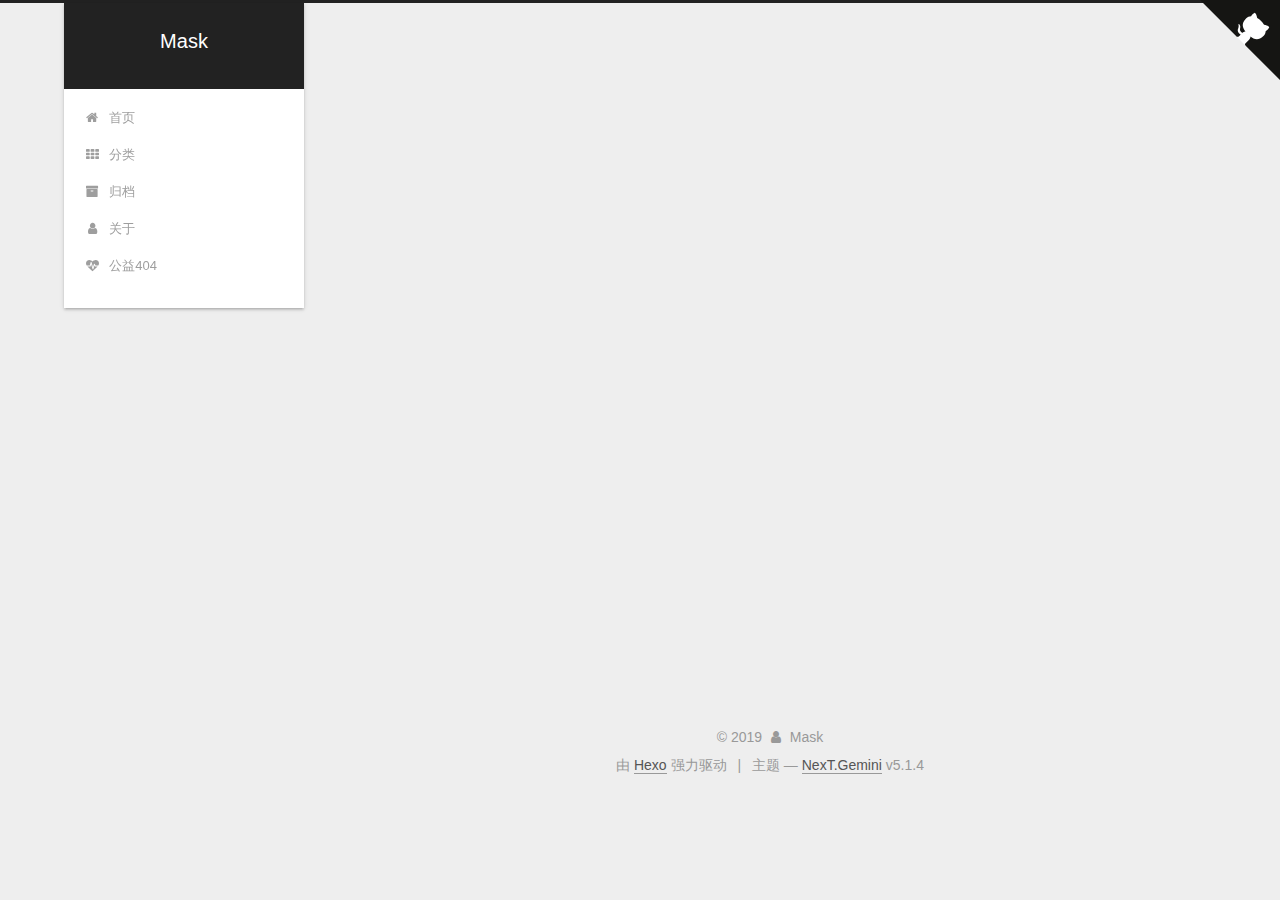
==== commit fcea604c: "Site updated: 2019-12-27 19:26:59" ====
--- a/archives/index.html
+++ b/archives/index.html
@@ -187,12 +187,42 @@
         </li>
       
         
+        <li class="menu-item menu-item-categories">
+          <a href="/categories/%20" rel="section">
+            
+              <i class="menu-item-icon fa fa-fw fa-th"></i> <br />
+            
+            分类
+          </a>
+        </li>
+      
+        
         <li class="menu-item menu-item-archives">
           <a href="/archives/%20" rel="section">
             
               <i class="menu-item-icon fa fa-fw fa-archive"></i> <br />
             
             归档
+          </a>
+        </li>
+      
+        
+        <li class="menu-item menu-item-about">
+          <a href="/about/%20" rel="section">
+            
+              <i class="menu-item-icon fa fa-fw fa-user"></i> <br />
+            
+            关于
+          </a>
+        </li>
+      
+        
+        <li class="menu-item menu-item-commonweal">
+          <a href="/404/%20" rel="section">
+            
+              <i class="menu-item-icon fa fa-fw fa-heartbeat"></i> <br />
+            
+            公益404
           </a>
         </li>
       
@@ -314,6 +344,10 @@
       <section class="site-overview-wrap sidebar-panel sidebar-panel-active">
         <div class="site-overview">
           <div class="site-author motion-element" itemprop="author" itemscope itemtype="http://schema.org/Person">
+            
+              <img class="site-author-image" itemprop="image"
+                src="/images/avatar.gif"
+                alt="Mask" />
             
               <p class="site-author-name" itemprop="name">Mask</p>
               <p class="site-description motion-element" itemprop="description"></p>
--- a/css/main.css
+++ b/css/main.css
@@ -1742,6 +1742,31 @@
   max-width: 120px;
   height: auto;
   border: 1px solid #eee;
+/* add by mask */
+/* 头像圆形 */
+  border-radius: 80px;
+  -webkit-border-radius: 80px;
+  -moz-border-radius: 80px;
+  box-shadow: inset 0 -1px 0 #333 sf;
+/* 设置循环动画 [animation: (play)动画名称 (2s)动画播放时长单位秒或微秒 (ase-out)动画播放的速度曲线为以低速结束
+      (1s)等待1秒然后开始动画 (1)动画播放次数(infinite为循环播放) ]*/
+  -webkit-animation: play 2s ease-out 1s 1;
+  -moz-animation: play 2s ease-out 1s 1;
+  animation: play 2s ease-out 1s 1;
+/* 鼠标经过头像旋转360度 */
+  -webkit-transition: -webkit-transform 1.5s ease-out;
+  -moz-transition: -moz-transform 1.5s ease-out;
+  transition: transform 1.5s ease-out;
+}
+img:hover {
+/* 鼠标经过头像旋转360度 */
+  -webkit-transform: rotateZ(360deg);
+  -moz-transform: rotateZ(360deg);
+  -webkit-transform: rotateZ(360deg);
+  -moz-transform: rotateZ(360deg);
+  -ms-transform: rotateZ(360deg);
+  -o-transform: rotateZ(360deg);
+  transform: rotateZ(360deg);
 }
 .site-author-name {
   margin: 0;
@@ -1823,7 +1848,7 @@
   width: 4px;
   height: 4px;
   border-radius: 50%;
-  background: #ff08af;
+  background: #7f8188;
 }
 .links-of-blogroll {
   font-size: 13px;
@@ -2738,6 +2763,15 @@
   padding-left: 0;
   padding-right: 260px;
 }
+.header {
+  width: 90%;
+}
+.container .main-inner {
+  width: 90%;
+}
+.content-wrap {
+  width: calc(100% - 260px);
+}
 .site-brand-wrapper {
   position: relative;
 }
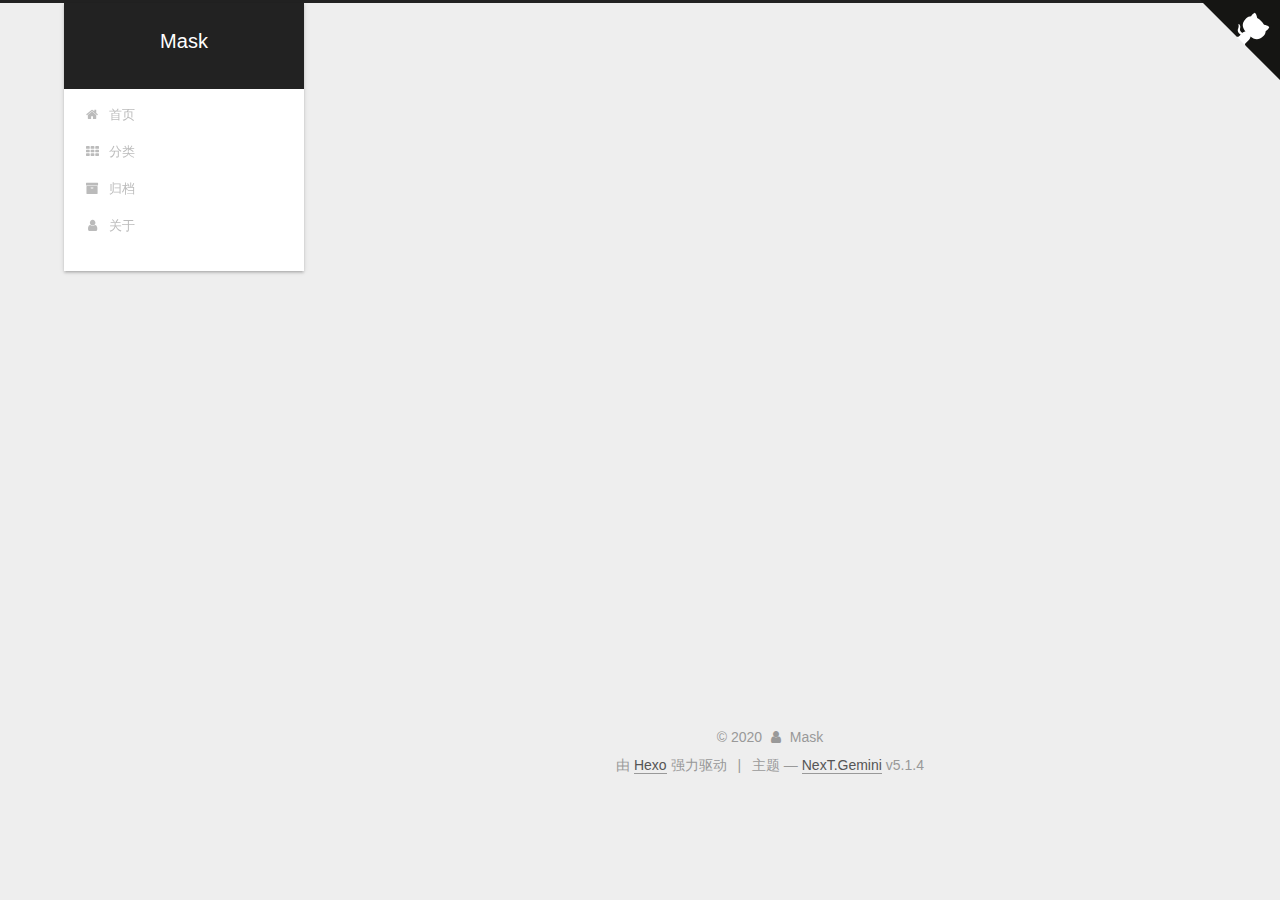
==== commit 48a66889: "Site updated: 2020-08-25 15:05:18" ====
--- a/archives/index.html
+++ b/archives/index.html
@@ -216,16 +216,6 @@
           </a>
         </li>
       
-        
-        <li class="menu-item menu-item-commonweal">
-          <a href="/404/%20" rel="section">
-            
-              <i class="menu-item-icon fa fa-fw fa-heartbeat"></i> <br />
-            
-            公益404
-          </a>
-        </li>
-      
 
       
     </ul>
@@ -401,7 +391,7 @@
 
     <footer id="footer" class="footer">
       <div class="footer-inner">
-        <div class="copyright">&copy; <span itemprop="copyrightYear">2019</span>
+        <div class="copyright">&copy; <span itemprop="copyrightYear">2020</span>
   <span class="with-love">
     <i class="fa fa-user"></i>
   </span>
--- a/css/main.css
+++ b/css/main.css
@@ -1848,7 +1848,7 @@
   width: 4px;
   height: 4px;
   border-radius: 50%;
-  background: #7f8188;
+  background: #91558a;
 }
 .links-of-blogroll {
   font-size: 13px;
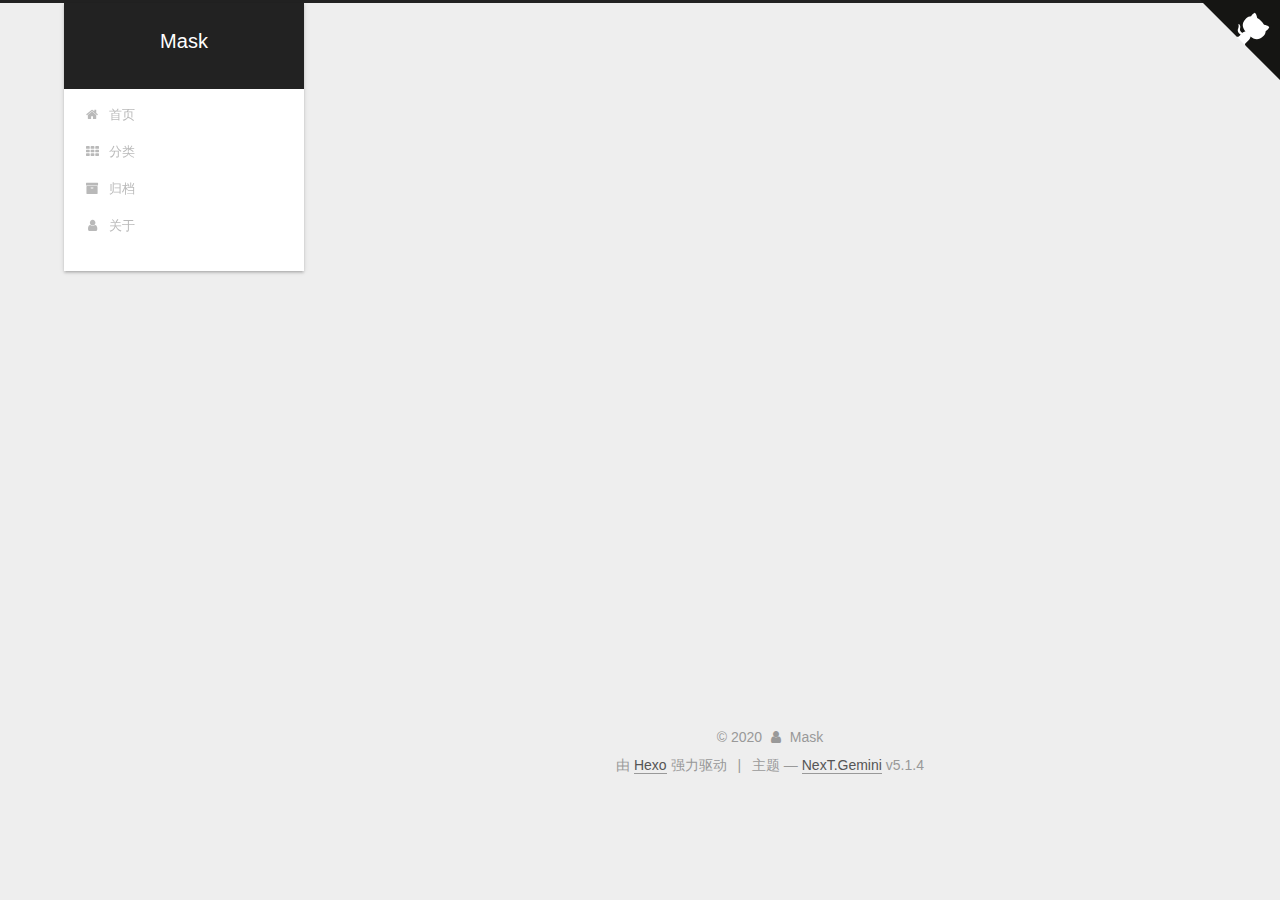
==== commit d345731e: "Site updated: 2020-08-25 19:37:03" ====
--- a/archives/index.html
+++ b/archives/index.html
@@ -248,8 +248,50 @@
         
           
         
-        嗯..! 目前共计 1 篇日志。 继续努力。
+        嗯..! 目前共计 2 篇日志。 继续努力。
       </span>
+
+      
+
+        
+        
+        
+
+        
+          
+          <div class="collection-title">
+            <h1 class="archive-year" id="archive-year-2020">2020</h1>
+          </div>
+        
+        
+
+        
+
+  <article class="post post-type-normal" itemscope itemtype="http://schema.org/Article">
+    <header class="post-header">
+
+      <h2 class="post-title">
+        
+            <a class="post-title-link" href="/2020/08/25/%E7%AC%AC%E4%B8%80%E7%AF%87%E6%96%87%E7%AB%A0/" itemprop="url">
+              
+                <span itemprop="name">第一篇文章</span>
+              
+            </a>
+        
+      </h2>
+
+      <div class="post-meta">
+        <time class="post-time" itemprop="dateCreated"
+              datetime="2020-08-25T19:34:31+08:00"
+              content="2020-08-25" >
+          08-25
+        </time>
+      </div>
+
+    </header>
+  </article>
+
+
 
       
 
@@ -350,7 +392,7 @@
               
                 <a href="/archives/%20%7C%7C%20archive">
               
-                  <span class="site-state-item-count">1</span>
+                  <span class="site-state-item-count">2</span>
                   <span class="site-state-item-name">日志</span>
                 </a>
               </div>
--- a/css/main.css
+++ b/css/main.css
@@ -1848,7 +1848,7 @@
   width: 4px;
   height: 4px;
   border-radius: 50%;
-  background: #91558a;
+  background: #7f5e60;
 }
 .links-of-blogroll {
   font-size: 13px;
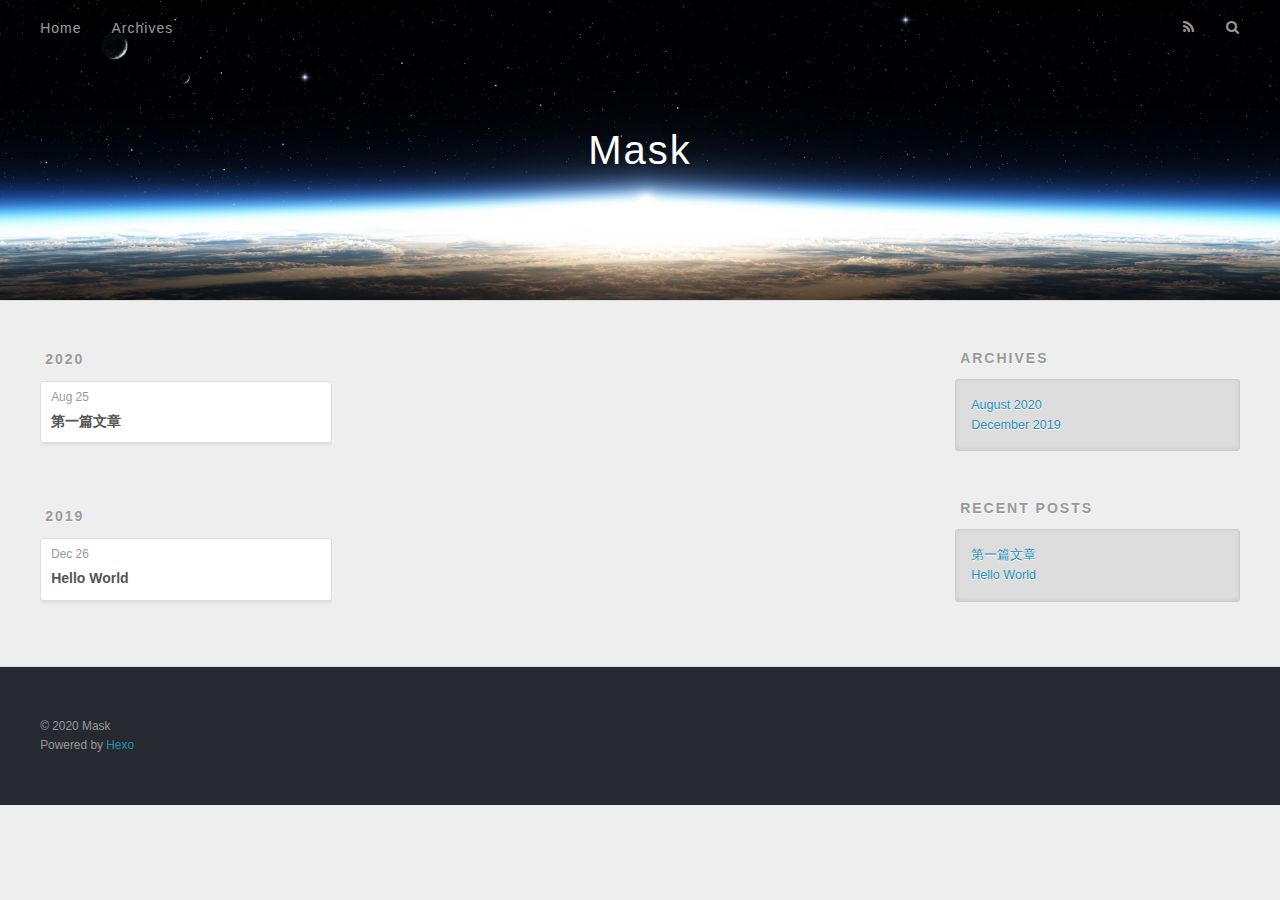
==== commit 9c79cc76: "Site updated: 2020-09-04 23:55:14" ====
--- a/archives/index.html
+++ b/archives/index.html
@@ -1,625 +1,211 @@
 <!DOCTYPE html>
-
-
-
-  
-
-
-<html class="theme-next gemini use-motion" lang="zh-Hans">
+<html>
 <head>
-  <meta charset="UTF-8"/>
-<meta http-equiv="X-UA-Compatible" content="IE=edge" />
-<meta name="viewport" content="width=device-width, initial-scale=1, maximum-scale=1"/>
-<meta name="theme-color" content="#222">
-
-
-
-
-
-
-
-
-
-<meta http-equiv="Cache-Control" content="no-transform" />
-<meta http-equiv="Cache-Control" content="no-siteapp" />
-
-
-
-
-
-
-
-
-
-
-
-
-
-
-
-
-  
-  
-  <link href="/lib/fancybox/source/jquery.fancybox.css?v=2.1.5" rel="stylesheet" type="text/css" />
-
-
-
-
-
-
-
-<link href="/lib/font-awesome/css/font-awesome.min.css?v=4.6.2" rel="stylesheet" type="text/css" />
-
-<link href="/css/main.css?v=5.1.4" rel="stylesheet" type="text/css" />
-
-
-  <link rel="apple-touch-icon" sizes="180x180" href="/images/apple-touch-icon-next.png?v=5.1.4">
-
-
-  <link rel="icon" type="image/png" sizes="32x32" href="/images/favicon-32x32-next.png?v=5.1.4">
-
-
-  <link rel="icon" type="image/png" sizes="16x16" href="/images/favicon-16x16-next.png?v=5.1.4">
-
-
-  <link rel="mask-icon" href="/images/logo.svg?v=5.1.4" color="#222">
-
-
-
-
-
-  <meta name="keywords" content="Hexo, NexT" />
-
-
-
-
-
-
-
-
-
-
-<meta property="og:type" content="website">
+  <meta charset="utf-8">
+  
+
+  
+  <title>Archives | Mask</title>
+  <meta name="viewport" content="width=device-width, initial-scale=1, maximum-scale=1">
+  <meta property="og:type" content="website">
 <meta property="og:title" content="Mask">
 <meta property="og:url" content="http://yoursite.com/archives/index.html">
 <meta property="og:site_name" content="Mask">
+<meta property="og:locale">
 <meta property="article:author" content="Mask">
 <meta name="twitter:card" content="summary">
-
-
-
-<script type="text/javascript" id="hexo.configurations">
-  var NexT = window.NexT || {};
-  var CONFIG = {
-    root: '/',
-    scheme: 'Gemini',
-    version: '5.1.4',
-    sidebar: {"position":"left","display":"post","offset":12,"b2t":false,"scrollpercent":false,"onmobile":false},
-    fancybox: true,
-    tabs: true,
-    motion: {"enable":true,"async":false,"transition":{"post_block":"fadeIn","post_header":"slideDownIn","post_body":"slideDownIn","coll_header":"slideLeftIn","sidebar":"slideUpIn"}},
-    duoshuo: {
-      userId: '0',
-      author: '博主'
-    },
-    algolia: {
-      applicationID: '',
-      apiKey: '',
-      indexName: '',
-      hits: {"per_page":10},
-      labels: {"input_placeholder":"Search for Posts","hits_empty":"We didn't find any results for the search: ${query}","hits_stats":"${hits} results found in ${time} ms"}
-    }
-  };
-</script>
-
-
-
-  <link rel="canonical" href="http://yoursite.com/archives/"/>
-
-
-
-
-
-  <title>归档 | Mask</title>
-  
-
-
-
-
-
-
-
-
-<meta name="generator" content="Hexo 4.2.0"></head>
-
-<body itemscope itemtype="http://schema.org/WebPage" lang="zh-Hans">
-
-  
-  
-    
-  
-
-  <div class="container sidebar-position-left page-archive">
-    <div class="headband"></div>
-    
-    <a href="https://github.com/MaShengKui" target="_blank" rel="noopener" class="github-corner" aria-label="View source on GitHub"><svg width="80" height="80" viewBox="0 0 250 250" style="fill:#151513; color:#fff; position: absolute; top: 0; border: 0; right: 0;" aria-hidden="true"><path d="M0,0 L115,115 L130,115 L142,142 L250,250 L250,0 Z"></path><path d="M128.3,109.0 C113.8,99.7 119.0,89.6 119.0,89.6 C122.0,82.7 120.5,78.6 120.5,78.6 C119.2,72.0 123.4,76.3 123.4,76.3 C127.3,80.9 125.5,87.3 125.5,87.3 C122.9,97.6 130.6,101.9 134.4,103.2" fill="currentColor" style="transform-origin: 130px 106px;" class="octo-arm"></path><path d="M115.0,115.0 C114.9,115.1 118.7,116.5 119.8,115.4 L133.7,101.6 C136.9,99.2 139.9,98.4 142.2,98.6 C133.8,88.0 127.5,74.4 143.8,58.0 C148.5,53.4 154.0,51.2 159.7,51.0 C160.3,49.4 163.2,43.6 171.4,40.1 C171.4,40.1 176.1,42.5 178.8,56.2 C183.1,58.6 187.2,61.8 190.9,65.4 C194.5,69.0 197.7,73.2 200.1,77.6 C213.8,80.2 216.3,84.9 216.3,84.9 C212.7,93.1 206.9,96.0 205.4,96.6 C205.1,102.4 203.0,107.8 198.3,112.5 C181.9,128.9 168.3,122.5 157.7,114.1 C157.9,116.9 156.7,120.9 152.7,124.9 L141.0,136.5 C139.8,137.7 141.6,141.9 141.8,141.8 Z" fill="currentColor" class="octo-body"></path></svg></a><style>.github-corner:hover .octo-arm{animation:octocat-wave 560ms ease-in-out}@keyframes octocat-wave{0%,100%{transform:rotate(0)}20%,60%{transform:rotate(-25deg)}40%,80%{transform:rotate(10deg)}}@media (max-width:500px){.github-corner:hover .octo-arm{animation:none}.github-corner .octo-arm{animation:octocat-wave 560ms ease-in-out}}</style>
-    
-    <header id="header" class="header" itemscope itemtype="http://schema.org/WPHeader">
-      <div class="header-inner"><div class="site-brand-wrapper">
-  <div class="site-meta ">
-    
-
-    <div class="custom-logo-site-title">
-      <a href="/"  class="brand" rel="start">
-        <span class="logo-line-before"><i></i></span>
-        <span class="site-title">Mask</span>
-        <span class="logo-line-after"><i></i></span>
-      </a>
-    </div>
-      
-        <p class="site-subtitle"></p>
-      
-  </div>
-
-  <div class="site-nav-toggle">
-    <button>
-      <span class="btn-bar"></span>
-      <span class="btn-bar"></span>
-      <span class="btn-bar"></span>
-    </button>
-  </div>
-</div>
-
-<nav class="site-nav">
-  
-
-  
-    <ul id="menu" class="menu">
-      
-        
-        <li class="menu-item menu-item-home">
-          <a href="/%20" rel="section">
-            
-              <i class="menu-item-icon fa fa-fw fa-home"></i> <br />
-            
-            首页
-          </a>
-        </li>
-      
-        
-        <li class="menu-item menu-item-categories">
-          <a href="/categories/%20" rel="section">
-            
-              <i class="menu-item-icon fa fa-fw fa-th"></i> <br />
-            
-            分类
-          </a>
-        </li>
-      
-        
-        <li class="menu-item menu-item-archives">
-          <a href="/archives/%20" rel="section">
-            
-              <i class="menu-item-icon fa fa-fw fa-archive"></i> <br />
-            
-            归档
-          </a>
-        </li>
-      
-        
-        <li class="menu-item menu-item-about">
-          <a href="/about/%20" rel="section">
-            
-              <i class="menu-item-icon fa fa-fw fa-user"></i> <br />
-            
-            关于
-          </a>
-        </li>
-      
-
-      
-    </ul>
-  
-
+  
+    <link rel="alternate" href="/atom.xml" title="Mask" type="application/atom+xml">
+  
+  
+    <link rel="icon" href="/favicon.png">
+  
+  
+    <link href="//fonts.googleapis.com/css?family=Source+Code+Pro" rel="stylesheet" type="text/css">
+  
+  
+<link rel="stylesheet" href="/css/style.css">
+
+<meta name="generator" content="Hexo 5.1.1"></head>
+
+<body>
+  <div id="container">
+    <div id="wrap">
+      <header id="header">
+  <div id="banner"></div>
+  <div id="header-outer" class="outer">
+    <div id="header-title" class="inner">
+      <h1 id="logo-wrap">
+        <a href="/" id="logo">Mask</a>
+      </h1>
+      
+    </div>
+    <div id="header-inner" class="inner">
+      <nav id="main-nav">
+        <a id="main-nav-toggle" class="nav-icon"></a>
+        
+          <a class="main-nav-link" href="/">Home</a>
+        
+          <a class="main-nav-link" href="/archives">Archives</a>
+        
+      </nav>
+      <nav id="sub-nav">
+        
+          <a id="nav-rss-link" class="nav-icon" href="/atom.xml" title="RSS Feed"></a>
+        
+        <a id="nav-search-btn" class="nav-icon" title="Search"></a>
+      </nav>
+      <div id="search-form-wrap">
+        <form action="//google.com/search" method="get" accept-charset="UTF-8" class="search-form"><input type="search" name="q" class="search-form-input" placeholder="Search"><button type="submit" class="search-form-submit">&#xF002;</button><input type="hidden" name="sitesearch" value="http://yoursite.com"></form>
+      </div>
+    </div>
+  </div>
+</header>
+      <div class="outer">
+        <section id="main">
+  
+  
+    
+    
+      
+      
+      <section class="archives-wrap">
+        <div class="archive-year-wrap">
+          <a href="/archives/2020" class="archive-year">2020</a>
+        </div>
+        <div class="archives">
+    
+    <article class="archive-article archive-type-post">
+  <div class="archive-article-inner">
+    <header class="archive-article-header">
+      <a href="/2020/08/25/%E7%AC%AC%E4%B8%80%E7%AF%87%E6%96%87%E7%AB%A0/" class="archive-article-date">
+  <time datetime="2020-08-25T11:34:31.000Z" itemprop="datePublished">Aug 25</time>
+</a>
+      
+  
+    <h1 itemprop="name">
+      <a class="archive-article-title" href="/2020/08/25/%E7%AC%AC%E4%B8%80%E7%AF%87%E6%96%87%E7%AB%A0/">第一篇文章</a>
+    </h1>
+  
+
+    </header>
+  </div>
+</article>
+  
+    
+    
+      
+        </div></section>
+      
+      
+      <section class="archives-wrap">
+        <div class="archive-year-wrap">
+          <a href="/archives/2019" class="archive-year">2019</a>
+        </div>
+        <div class="archives">
+    
+    <article class="archive-article archive-type-post">
+  <div class="archive-article-inner">
+    <header class="archive-article-header">
+      <a href="/2019/12/26/hello-world/" class="archive-article-date">
+  <time datetime="2019-12-26T11:13:41.111Z" itemprop="datePublished">Dec 26</time>
+</a>
+      
+  
+    <h1 itemprop="name">
+      <a class="archive-article-title" href="/2019/12/26/hello-world/">Hello World</a>
+    </h1>
+  
+
+    </header>
+  </div>
+</article>
+  
+  
+    </div></section>
+  
+
+
+</section>
+        
+          <aside id="sidebar">
+  
+    
+
+  
+    
+
+  
+    
+  
+    
+  <div class="widget-wrap">
+    <h3 class="widget-title">Archives</h3>
+    <div class="widget">
+      <ul class="archive-list"><li class="archive-list-item"><a class="archive-list-link" href="/archives/2020/08/">August 2020</a></li><li class="archive-list-item"><a class="archive-list-link" href="/archives/2019/12/">December 2019</a></li></ul>
+    </div>
+  </div>
+
+
+  
+    
+  <div class="widget-wrap">
+    <h3 class="widget-title">Recent Posts</h3>
+    <div class="widget">
+      <ul>
+        
+          <li>
+            <a href="/2020/08/25/%E7%AC%AC%E4%B8%80%E7%AF%87%E6%96%87%E7%AB%A0/">第一篇文章</a>
+          </li>
+        
+          <li>
+            <a href="/2019/12/26/hello-world/">Hello World</a>
+          </li>
+        
+      </ul>
+    </div>
+  </div>
+
+  
+</aside>
+        
+      </div>
+      <footer id="footer">
+  
+  <div class="outer">
+    <div id="footer-info" class="inner">
+      &copy; 2020 Mask<br>
+      Powered by <a href="http://hexo.io/" target="_blank">Hexo</a>
+    </div>
+  </div>
+</footer>
+    </div>
+    <nav id="mobile-nav">
+  
+    <a href="/" class="mobile-nav-link">Home</a>
+  
+    <a href="/archives" class="mobile-nav-link">Archives</a>
   
 </nav>
-
-
-
- </div>
-    </header>
-
-    <main id="main" class="main">
-      <div class="main-inner">
-        <div class="content-wrap">
-          <div id="content" class="content">
-            
-
-  
-  
-  
-  <div class="post-block archive">
-    <div id="posts" class="posts-collapse">
-      <span class="archive-move-on"></span>
-
-      <span class="archive-page-counter">
-        
-        
-        
-          
-        
-        嗯..! 目前共计 2 篇日志。 继续努力。
-      </span>
-
-      
-
-        
-        
-        
-
-        
-          
-          <div class="collection-title">
-            <h1 class="archive-year" id="archive-year-2020">2020</h1>
-          </div>
-        
-        
-
-        
-
-  <article class="post post-type-normal" itemscope itemtype="http://schema.org/Article">
-    <header class="post-header">
-
-      <h2 class="post-title">
-        
-            <a class="post-title-link" href="/2020/08/25/%E7%AC%AC%E4%B8%80%E7%AF%87%E6%96%87%E7%AB%A0/" itemprop="url">
-              
-                <span itemprop="name">第一篇文章</span>
-              
-            </a>
-        
-      </h2>
-
-      <div class="post-meta">
-        <time class="post-time" itemprop="dateCreated"
-              datetime="2020-08-25T19:34:31+08:00"
-              content="2020-08-25" >
-          08-25
-        </time>
-      </div>
-
-    </header>
-  </article>
-
-
-
-      
-
-        
-        
-        
-
-        
-          
-          <div class="collection-title">
-            <h1 class="archive-year" id="archive-year-2019">2019</h1>
-          </div>
-        
-        
-
-        
-
-  <article class="post post-type-normal" itemscope itemtype="http://schema.org/Article">
-    <header class="post-header">
-
-      <h2 class="post-title">
-        
-            <a class="post-title-link" href="/2019/12/26/hello-world/" itemprop="url">
-              
-                <span itemprop="name">Hello World</span>
-              
-            </a>
-        
-      </h2>
-
-      <div class="post-meta">
-        <time class="post-time" itemprop="dateCreated"
-              datetime="2019-12-26T19:13:41+08:00"
-              content="2019-12-26" >
-          12-26
-        </time>
-      </div>
-
-    </header>
-  </article>
-
-
-
-      
-
-    </div>
-  </div>
-  
-  
-  
-
-  
-
-
-
-          </div>
-          
-
-
-          
-
-        </div>
-        
-          
-  
-  <div class="sidebar-toggle">
-    <div class="sidebar-toggle-line-wrap">
-      <span class="sidebar-toggle-line sidebar-toggle-line-first"></span>
-      <span class="sidebar-toggle-line sidebar-toggle-line-middle"></span>
-      <span class="sidebar-toggle-line sidebar-toggle-line-last"></span>
-    </div>
-  </div>
-
-  <aside id="sidebar" class="sidebar">
-    
-    <div class="sidebar-inner">
-
-      
-
-      
-
-      <section class="site-overview-wrap sidebar-panel sidebar-panel-active">
-        <div class="site-overview">
-          <div class="site-author motion-element" itemprop="author" itemscope itemtype="http://schema.org/Person">
-            
-              <img class="site-author-image" itemprop="image"
-                src="/images/avatar.gif"
-                alt="Mask" />
-            
-              <p class="site-author-name" itemprop="name">Mask</p>
-              <p class="site-description motion-element" itemprop="description"></p>
-          </div>
-
-          <nav class="site-state motion-element">
-
-            
-              <div class="site-state-item site-state-posts">
-              
-                <a href="/archives/%20%7C%7C%20archive">
-              
-                  <span class="site-state-item-count">2</span>
-                  <span class="site-state-item-name">日志</span>
-                </a>
-              </div>
-            
-
-            
-
-            
-
-          </nav>
-
-          
-
-          
-
-          
-          
-
-          
-          
-
-          
-
-        </div>
-      </section>
-
-      
-
-      
-
-    </div>
-  </aside>
-
-
-        
-      </div>
-    </main>
-
-    <footer id="footer" class="footer">
-      <div class="footer-inner">
-        <div class="copyright">&copy; <span itemprop="copyrightYear">2020</span>
-  <span class="with-love">
-    <i class="fa fa-user"></i>
-  </span>
-  <span class="author" itemprop="copyrightHolder">Mask</span>
-
-  
-</div>
-
-
-  <div class="powered-by">由 <a class="theme-link" target="_blank" href="https://hexo.io">Hexo</a> 强力驱动</div>
-
-
-
-  <span class="post-meta-divider">|</span>
-
-
-
-  <div class="theme-info">主题 &mdash; <a class="theme-link" target="_blank" href="https://github.com/iissnan/hexo-theme-next">NexT.Gemini</a> v5.1.4</div>
-
-
-
-
-        
-
-
-
-
-
-
-
-        
-      </div>
-    </footer>
-
-    
-      <div class="back-to-top">
-        <i class="fa fa-arrow-up"></i>
-        
-      </div>
-    
-
-    
-
-  </div>
-
-  
-
-<script type="text/javascript">
-  if (Object.prototype.toString.call(window.Promise) !== '[object Function]') {
-    window.Promise = null;
-  }
-</script>
-
-
-
-
-
-
-
-
-
-  
-
-
-
-
-
-
-
-
-
-
-
-
-  
-  
-    <script type="text/javascript" src="/lib/jquery/index.js?v=2.1.3"></script>
-  
-
-  
-  
-    <script type="text/javascript" src="/lib/fastclick/lib/fastclick.min.js?v=1.0.6"></script>
-  
-
-  
-  
-    <script type="text/javascript" src="/lib/jquery_lazyload/jquery.lazyload.js?v=1.9.7"></script>
-  
-
-  
-  
-    <script type="text/javascript" src="/lib/velocity/velocity.min.js?v=1.2.1"></script>
-  
-
-  
-  
-    <script type="text/javascript" src="/lib/velocity/velocity.ui.min.js?v=1.2.1"></script>
-  
-
-  
-  
-    <script type="text/javascript" src="/lib/fancybox/source/jquery.fancybox.pack.js?v=2.1.5"></script>
-  
-
-
-  
-
-
-  <script type="text/javascript" src="/js/src/utils.js?v=5.1.4"></script>
-
-  <script type="text/javascript" src="/js/src/motion.js?v=5.1.4"></script>
-
-
-
-  
-  
-
-
-  <script type="text/javascript" src="/js/src/affix.js?v=5.1.4"></script>
-
-  <script type="text/javascript" src="/js/src/schemes/pisces.js?v=5.1.4"></script>
-
-
-
-  
-
-  
-
-
-  <script type="text/javascript" src="/js/src/bootstrap.js?v=5.1.4"></script>
-
-
-
-  
-
-
-  
-
-
-
-
-	
-
-
-
-
-
-  
-
-
-
-
-
-  
-
-
-
-
-
-
-
-
-
-
-
-
-  
-
-
-
-
-
-  
-
-  
-
-  
-
-  
-  
-
-  
-
-  
-
-  
-
+    
+
+<script src="//ajax.googleapis.com/ajax/libs/jquery/2.0.3/jquery.min.js"></script>
+
+
+  
+<link rel="stylesheet" href="/fancybox/jquery.fancybox.css">
+
+  
+<script src="/fancybox/jquery.fancybox.pack.js"></script>
+
+
+
+
+<script src="/js/script.js"></script>
+
+
+
+
+  </div>
 </body>
-</html>
+</html>--- a/css/style.css
+++ b/css/style.css
@@ -0,0 +1,1374 @@
+body {
+  width: 100%;
+}
+body:before,
+body:after {
+  content: "";
+  display: table;
+}
+body:after {
+  clear: both;
+}
+html,
+body,
+div,
+span,
+applet,
+object,
+iframe,
+h1,
+h2,
+h3,
+h4,
+h5,
+h6,
+p,
+blockquote,
+pre,
+a,
+abbr,
+acronym,
+address,
+big,
+cite,
+code,
+del,
+dfn,
+em,
+img,
+ins,
+kbd,
+q,
+s,
+samp,
+small,
+strike,
+strong,
+sub,
+sup,
+tt,
+var,
+dl,
+dt,
+dd,
+ol,
+ul,
+li,
+fieldset,
+form,
+label,
+legend,
+table,
+caption,
+tbody,
+tfoot,
+thead,
+tr,
+th,
+td {
+  margin: 0;
+  padding: 0;
+  border: 0;
+  outline: 0;
+  font-weight: inherit;
+  font-style: inherit;
+  font-family: inherit;
+  font-size: 100%;
+  vertical-align: baseline;
+}
+body {
+  line-height: 1;
+  color: #000;
+  background: #fff;
+}
+ol,
+ul {
+  list-style: none;
+}
+table {
+  border-collapse: separate;
+  border-spacing: 0;
+  vertical-align: middle;
+}
+caption,
+th,
+td {
+  text-align: left;
+  font-weight: normal;
+  vertical-align: middle;
+}
+a img {
+  border: none;
+}
+input,
+button {
+  margin: 0;
+  padding: 0;
+}
+input::-moz-focus-inner,
+button::-moz-focus-inner {
+  border: 0;
+  padding: 0;
+}
+@font-face {
+  font-family: FontAwesome;
+  font-style: normal;
+  font-weight: normal;
+  src: url("fonts/fontawesome-webfont.eot?v=#4.0.3");
+  src: url("fonts/fontawesome-webfont.eot?#iefix&v=#4.0.3") format("embedded-opentype"), url("fonts/fontawesome-webfont.woff?v=#4.0.3") format("woff"), url("fonts/fontawesome-webfont.ttf?v=#4.0.3") format("truetype"), url("fonts/fontawesome-webfont.svg#fontawesomeregular?v=#4.0.3") format("svg");
+}
+html,
+body,
+#container {
+  height: 100%;
+}
+body {
+  background: #eee;
+  font: 14px -apple-system, BlinkMacSystemFont, "Segoe UI", "Roboto", "Oxygen", "Ubuntu", "Cantarell", "Fira Sans", "Droid Sans", "Helvetica Neue", sans-serif;
+  -webkit-text-size-adjust: 100%;
+}
+.outer {
+  max-width: 1220px;
+  margin: 0 auto;
+  padding: 0 20px;
+}
+.outer:before,
+.outer:after {
+  content: "";
+  display: table;
+}
+.outer:after {
+  clear: both;
+}
+.inner {
+  display: inline;
+  float: left;
+  width: 98.33333333333333%;
+  margin: 0 0.833333333333333%;
+}
+.left,
+.alignleft {
+  float: left;
+}
+.right,
+.alignright {
+  float: right;
+}
+.clear {
+  clear: both;
+}
+#container {
+  position: relative;
+}
+.mobile-nav-on {
+  overflow: hidden;
+}
+#wrap {
+  height: 100%;
+  width: 100%;
+  position: absolute;
+  top: 0;
+  left: 0;
+  -webkit-transition: 0.2s ease-out;
+  -moz-transition: 0.2s ease-out;
+  -ms-transition: 0.2s ease-out;
+  transition: 0.2s ease-out;
+  z-index: 1;
+  background: #eee;
+}
+.mobile-nav-on #wrap {
+  left: 280px;
+}
+@media screen and (min-width: 768px) {
+  #main {
+    display: inline;
+    float: left;
+    width: 73.33333333333333%;
+    margin: 0 0.833333333333333%;
+  }
+}
+.article-date,
+.article-category-link,
+.archive-year,
+.widget-title {
+  text-decoration: none;
+  text-transform: uppercase;
+  letter-spacing: 2px;
+  color: #999;
+  margin-bottom: 1em;
+  margin-left: 5px;
+  line-height: 1em;
+  text-shadow: 0 1px #fff;
+  font-weight: bold;
+}
+.article-inner,
+.archive-article-inner {
+  background: #fff;
+  -webkit-box-shadow: 1px 2px 3px #ddd;
+  box-shadow: 1px 2px 3px #ddd;
+  border: 1px solid #ddd;
+  border-radius: 3px;
+}
+.article-entry h1,
+.widget h1 {
+  font-size: 2em;
+}
+.article-entry h2,
+.widget h2 {
+  font-size: 1.5em;
+}
+.article-entry h3,
+.widget h3 {
+  font-size: 1.3em;
+}
+.article-entry h4,
+.widget h4 {
+  font-size: 1.2em;
+}
+.article-entry h5,
+.widget h5 {
+  font-size: 1em;
+}
+.article-entry h6,
+.widget h6 {
+  font-size: 1em;
+  color: #999;
+}
+.article-entry hr,
+.widget hr {
+  border: 1px dashed #ddd;
+}
+.article-entry strong,
+.widget strong {
+  font-weight: bold;
+}
+.article-entry em,
+.widget em,
+.article-entry cite,
+.widget cite {
+  font-style: italic;
+}
+.article-entry sup,
+.widget sup,
+.article-entry sub,
+.widget sub {
+  font-size: 0.75em;
+  line-height: 0;
+  position: relative;
+  vertical-align: baseline;
+}
+.article-entry sup,
+.widget sup {
+  top: -0.5em;
+}
+.article-entry sub,
+.widget sub {
+  bottom: -0.2em;
+}
+.article-entry small,
+.widget small {
+  font-size: 0.85em;
+}
+.article-entry acronym,
+.widget acronym,
+.article-entry abbr,
+.widget abbr {
+  border-bottom: 1px dotted;
+}
+.article-entry ul,
+.widget ul,
+.article-entry ol,
+.widget ol,
+.article-entry dl,
+.widget dl {
+  margin: 0 20px;
+  line-height: 1.6em;
+}
+.article-entry ul ul,
+.widget ul ul,
+.article-entry ol ul,
+.widget ol ul,
+.article-entry ul ol,
+.widget ul ol,
+.article-entry ol ol,
+.widget ol ol {
+  margin-top: 0;
+  margin-bottom: 0;
+}
+.article-entry ul,
+.widget ul {
+  list-style: disc;
+}
+.article-entry ol,
+.widget ol {
+  list-style: decimal;
+}
+.article-entry dt,
+.widget dt {
+  font-weight: bold;
+}
+#header {
+  height: 300px;
+  position: relative;
+  border-bottom: 1px solid #ddd;
+}
+#header:before,
+#header:after {
+  content: "";
+  position: absolute;
+  left: 0;
+  right: 0;
+  height: 40px;
+}
+#header:before {
+  top: 0;
+  background: -webkit-linear-gradient(rgba(0,0,0,0.2), transparent);
+  background: -moz-linear-gradient(rgba(0,0,0,0.2), transparent);
+  background: -ms-linear-gradient(rgba(0,0,0,0.2), transparent);
+  background: linear-gradient(rgba(0,0,0,0.2), transparent);
+}
+#header:after {
+  bottom: 0;
+  background: -webkit-linear-gradient(transparent, rgba(0,0,0,0.2));
+  background: -moz-linear-gradient(transparent, rgba(0,0,0,0.2));
+  background: -ms-linear-gradient(transparent, rgba(0,0,0,0.2));
+  background: linear-gradient(transparent, rgba(0,0,0,0.2));
+}
+#header-outer {
+  height: 100%;
+  position: relative;
+}
+#header-inner {
+  position: relative;
+  overflow: hidden;
+}
+#banner {
+  position: absolute;
+  top: 0;
+  left: 0;
+  width: 100%;
+  height: 100%;
+  background: url("images/banner.jpg") center #000;
+  -webkit-background-size: cover;
+  -moz-background-size: cover;
+  background-size: cover;
+  z-index: -1;
+}
+#header-title {
+  text-align: center;
+  height: 40px;
+  position: absolute;
+  top: 50%;
+  left: 0;
+  margin-top: -20px;
+}
+#logo,
+#subtitle {
+  text-decoration: none;
+  color: #fff;
+  font-weight: 300;
+  text-shadow: 0 1px 4px rgba(0,0,0,0.3);
+}
+#logo {
+  font-size: 40px;
+  line-height: 40px;
+  letter-spacing: 2px;
+}
+#subtitle {
+  font-size: 16px;
+  line-height: 16px;
+  letter-spacing: 1px;
+}
+#subtitle-wrap {
+  margin-top: 16px;
+}
+#main-nav {
+  float: left;
+  margin-left: -15px;
+}
+.nav-icon,
+.main-nav-link {
+  float: left;
+  color: #fff;
+  opacity: 0.6;
+  text-decoration: none;
+  text-shadow: 0 1px rgba(0,0,0,0.2);
+  -webkit-transition: opacity 0.2s;
+  -moz-transition: opacity 0.2s;
+  -ms-transition: opacity 0.2s;
+  transition: opacity 0.2s;
+  display: block;
+  padding: 20px 15px;
+}
+.nav-icon:hover,
+.main-nav-link:hover {
+  opacity: 1;
+}
+.nav-icon {
+  font-family: FontAwesome;
+  text-align: center;
+  font-size: 14px;
+  width: 14px;
+  height: 14px;
+  padding: 20px 15px;
+  position: relative;
+  cursor: pointer;
+}
+.main-nav-link {
+  font-weight: 300;
+  letter-spacing: 1px;
+}
+@media screen and (max-width: 479px) {
+  .main-nav-link {
+    display: none;
+  }
+}
+#main-nav-toggle {
+  display: none;
+}
+#main-nav-toggle:before {
+  content: "\f0c9";
+}
+@media screen and (max-width: 479px) {
+  #main-nav-toggle {
+    display: block;
+  }
+}
+#sub-nav {
+  float: right;
+  margin-right: -15px;
+}
+#nav-rss-link:before {
+  content: "\f09e";
+}
+#nav-search-btn:before {
+  content: "\f002";
+}
+#search-form-wrap {
+  position: absolute;
+  top: 15px;
+  width: 150px;
+  height: 30px;
+  right: -150px;
+  opacity: 0;
+  -webkit-transition: 0.2s ease-out;
+  -moz-transition: 0.2s ease-out;
+  -ms-transition: 0.2s ease-out;
+  transition: 0.2s ease-out;
+}
+#search-form-wrap.on {
+  opacity: 1;
+  right: 0;
+}
+@media screen and (max-width: 479px) {
+  #search-form-wrap {
+    width: 100%;
+    right: -100%;
+  }
+}
+.search-form {
+  position: absolute;
+  top: 0;
+  left: 0;
+  right: 0;
+  background: #fff;
+  padding: 5px 15px;
+  border-radius: 15px;
+  -webkit-box-shadow: 0 0 10px rgba(0,0,0,0.3);
+  box-shadow: 0 0 10px rgba(0,0,0,0.3);
+}
+.search-form-input {
+  border: none;
+  background: none;
+  color: #555;
+  width: 100%;
+  font: 13px -apple-system, BlinkMacSystemFont, "Segoe UI", "Roboto", "Oxygen", "Ubuntu", "Cantarell", "Fira Sans", "Droid Sans", "Helvetica Neue", sans-serif;
+  outline: none;
+}
+.search-form-input::-webkit-search-results-decoration,
+.search-form-input::-webkit-search-cancel-button {
+  -webkit-appearance: none;
+}
+.search-form-submit {
+  position: absolute;
+  top: 50%;
+  right: 10px;
+  margin-top: -7px;
+  font: 13px FontAwesome;
+  border: none;
+  background: none;
+  color: #bbb;
+  cursor: pointer;
+}
+.search-form-submit:hover,
+.search-form-submit:focus {
+  color: #777;
+}
+.article {
+  margin: 50px 0;
+}
+.article-inner {
+  overflow: hidden;
+}
+.article-meta:before,
+.article-meta:after {
+  content: "";
+  display: table;
+}
+.article-meta:after {
+  clear: both;
+}
+.article-date {
+  float: left;
+}
+.article-category {
+  float: left;
+  line-height: 1em;
+  color: #ccc;
+  text-shadow: 0 1px #fff;
+  margin-left: 8px;
+}
+.article-category:before {
+  content: "\2022";
+}
+.article-category-link {
+  margin: 0 12px 1em;
+}
+.article-header {
+  padding: 20px 20px 0;
+}
+.article-title {
+  text-decoration: none;
+  font-size: 2em;
+  font-weight: bold;
+  color: #555;
+  line-height: 1.1em;
+  -webkit-transition: color 0.2s;
+  -moz-transition: color 0.2s;
+  -ms-transition: color 0.2s;
+  transition: color 0.2s;
+}
+a.article-title:hover {
+  color: #258fb8;
+}
+.article-entry {
+  color: #555;
+  padding: 0 20px;
+}
+.article-entry:before,
+.article-entry:after {
+  content: "";
+  display: table;
+}
+.article-entry:after {
+  clear: both;
+}
+.article-entry p,
+.article-entry table {
+  line-height: 1.6em;
+  margin: 1.6em 0;
+}
+.article-entry h1,
+.article-entry h2,
+.article-entry h3,
+.article-entry h4,
+.article-entry h5,
+.article-entry h6 {
+  font-weight: bold;
+}
+.article-entry h1,
+.article-entry h2,
+.article-entry h3,
+.article-entry h4,
+.article-entry h5,
+.article-entry h6 {
+  line-height: 1.1em;
+  margin: 1.1em 0;
+}
+.article-entry a {
+  color: #258fb8;
+  text-decoration: none;
+}
+.article-entry a:hover {
+  text-decoration: underline;
+}
+.article-entry ul,
+.article-entry ol,
+.article-entry dl {
+  margin-top: 1.6em;
+  margin-bottom: 1.6em;
+}
+.article-entry img,
+.article-entry video {
+  max-width: 100%;
+  height: auto;
+  display: block;
+  margin: auto;
+}
+.article-entry iframe {
+  border: none;
+}
+.article-entry table {
+  width: 100%;
+  border-collapse: collapse;
+  border-spacing: 0;
+}
+.article-entry th {
+  font-weight: bold;
+  border-bottom: 3px solid #ddd;
+  padding-bottom: 0.5em;
+}
+.article-entry td {
+  border-bottom: 1px solid #ddd;
+  padding: 10px 0;
+}
+.article-entry blockquote {
+  font-family: Georgia, "Times New Roman", serif;
+  font-size: 1.4em;
+  margin: 1.6em 20px;
+  text-align: center;
+}
+.article-entry blockquote footer {
+  font-size: 14px;
+  margin: 1.6em 0;
+  font-family: -apple-system, BlinkMacSystemFont, "Segoe UI", "Roboto", "Oxygen", "Ubuntu", "Cantarell", "Fira Sans", "Droid Sans", "Helvetica Neue", sans-serif;
+}
+.article-entry blockquote footer cite:before {
+  content: "—";
+  padding: 0 0.5em;
+}
+.article-entry .pullquote {
+  text-align: left;
+  width: 45%;
+  margin: 0;
+}
+.article-entry .pullquote.left {
+  margin-left: 0.5em;
+  margin-right: 1em;
+}
+.article-entry .pullquote.right {
+  margin-right: 0.5em;
+  margin-left: 1em;
+}
+.article-entry .caption {
+  color: #999;
+  display: block;
+  font-size: 0.9em;
+  margin-top: 0.5em;
+  position: relative;
+  text-align: center;
+}
+.article-entry .video-container {
+  position: relative;
+  padding-top: 56.25%;
+  height: 0;
+  overflow: hidden;
+}
+.article-entry .video-container iframe,
+.article-entry .video-container object,
+.article-entry .video-container embed {
+  position: absolute;
+  top: 0;
+  left: 0;
+  width: 100%;
+  height: 100%;
+  margin-top: 0;
+}
+.article-more-link a {
+  display: inline-block;
+  line-height: 1em;
+  padding: 6px 15px;
+  border-radius: 15px;
+  background: #eee;
+  color: #999;
+  text-shadow: 0 1px #fff;
+  text-decoration: none;
+}
+.article-more-link a:hover {
+  background: #258fb8;
+  color: #fff;
+  text-decoration: none;
+  text-shadow: 0 1px #1e7293;
+}
+.article-footer {
+  font-size: 0.85em;
+  line-height: 1.6em;
+  border-top: 1px solid #ddd;
+  padding-top: 1.6em;
+  margin: 0 20px 20px;
+}
+.article-footer:before,
+.article-footer:after {
+  content: "";
+  display: table;
+}
+.article-footer:after {
+  clear: both;
+}
+.article-footer a {
+  color: #999;
+  text-decoration: none;
+}
+.article-footer a:hover {
+  color: #555;
+}
+.article-tag-list-item {
+  float: left;
+  margin-right: 10px;
+}
+.article-tag-list-link:before {
+  content: "#";
+}
+.article-comment-link {
+  float: right;
+}
+.article-comment-link:before {
+  content: "\f075";
+  font-family: FontAwesome;
+  padding-right: 8px;
+}
+.article-share-link {
+  cursor: pointer;
+  float: right;
+  margin-left: 20px;
+}
+.article-share-link:before {
+  content: "\f064";
+  font-family: FontAwesome;
+  padding-right: 6px;
+}
+#article-nav {
+  position: relative;
+}
+#article-nav:before,
+#article-nav:after {
+  content: "";
+  display: table;
+}
+#article-nav:after {
+  clear: both;
+}
+@media screen and (min-width: 768px) {
+  #article-nav {
+    margin: 50px 0;
+  }
+  #article-nav:before {
+    width: 8px;
+    height: 8px;
+    position: absolute;
+    top: 50%;
+    left: 50%;
+    margin-top: -4px;
+    margin-left: -4px;
+    content: "";
+    border-radius: 50%;
+    background: #ddd;
+    -webkit-box-shadow: 0 1px 2px #fff;
+    box-shadow: 0 1px 2px #fff;
+  }
+}
+.article-nav-link-wrap {
+  text-decoration: none;
+  text-shadow: 0 1px #fff;
+  color: #999;
+  -webkit-box-sizing: border-box;
+  -moz-box-sizing: border-box;
+  box-sizing: border-box;
+  margin-top: 50px;
+  text-align: center;
+  display: block;
+}
+.article-nav-link-wrap:hover {
+  color: #555;
+}
+@media screen and (min-width: 768px) {
+  .article-nav-link-wrap {
+    width: 50%;
+    margin-top: 0;
+  }
+}
+@media screen and (min-width: 768px) {
+  #article-nav-newer {
+    float: left;
+    text-align: right;
+    padding-right: 20px;
+  }
+}
+@media screen and (min-width: 768px) {
+  #article-nav-older {
+    float: right;
+    text-align: left;
+    padding-left: 20px;
+  }
+}
+.article-nav-caption {
+  text-transform: uppercase;
+  letter-spacing: 2px;
+  color: #ddd;
+  line-height: 1em;
+  font-weight: bold;
+}
+#article-nav-newer .article-nav-caption {
+  margin-right: -2px;
+}
+.article-nav-title {
+  font-size: 0.85em;
+  line-height: 1.6em;
+  margin-top: 0.5em;
+}
+.article-share-box {
+  position: absolute;
+  display: none;
+  background: #fff;
+  -webkit-box-shadow: 1px 2px 10px rgba(0,0,0,0.2);
+  box-shadow: 1px 2px 10px rgba(0,0,0,0.2);
+  border-radius: 3px;
+  margin-left: -145px;
+  overflow: hidden;
+  z-index: 1;
+}
+.article-share-box.on {
+  display: block;
+}
+.article-share-input {
+  width: 100%;
+  background: none;
+  -webkit-box-sizing: border-box;
+  -moz-box-sizing: border-box;
+  box-sizing: border-box;
+  font: 14px -apple-system, BlinkMacSystemFont, "Segoe UI", "Roboto", "Oxygen", "Ubuntu", "Cantarell", "Fira Sans", "Droid Sans", "Helvetica Neue", sans-serif;
+  padding: 0 15px;
+  color: #555;
+  outline: none;
+  border: 1px solid #ddd;
+  border-radius: 3px 3px 0 0;
+  height: 36px;
+  line-height: 36px;
+}
+.article-share-links {
+  background: #eee;
+}
+.article-share-links:before,
+.article-share-links:after {
+  content: "";
+  display: table;
+}
+.article-share-links:after {
+  clear: both;
+}
+.article-share-twitter,
+.article-share-facebook,
+.article-share-pinterest,
+.article-share-google {
+  width: 50px;
+  height: 36px;
+  display: block;
+  float: left;
+  position: relative;
+  color: #999;
+  text-shadow: 0 1px #fff;
+}
+.article-share-twitter:before,
+.article-share-facebook:before,
+.article-share-pinterest:before,
+.article-share-google:before {
+  font-size: 20px;
+  font-family: FontAwesome;
+  width: 20px;
+  height: 20px;
+  position: absolute;
+  top: 50%;
+  left: 50%;
+  margin-top: -10px;
+  margin-left: -10px;
+  text-align: center;
+}
+.article-share-twitter:hover,
+.article-share-facebook:hover,
+.article-share-pinterest:hover,
+.article-share-google:hover {
+  color: #fff;
+}
+.article-share-twitter:before {
+  content: "\f099";
+}
+.article-share-twitter:hover {
+  background: #00aced;
+  text-shadow: 0 1px #008abe;
+}
+.article-share-facebook:before {
+  content: "\f09a";
+}
+.article-share-facebook:hover {
+  background: #3b5998;
+  text-shadow: 0 1px #2f477a;
+}
+.article-share-pinterest:before {
+  content: "\f0d2";
+}
+.article-share-pinterest:hover {
+  background: #cb2027;
+  text-shadow: 0 1px #a21a1f;
+}
+.article-share-google:before {
+  content: "\f0d5";
+}
+.article-share-google:hover {
+  background: #dd4b39;
+  text-shadow: 0 1px #be3221;
+}
+.article-gallery {
+  background: #000;
+  position: relative;
+}
+.article-gallery-photos {
+  position: relative;
+  overflow: hidden;
+}
+.article-gallery-img {
+  display: none;
+  max-width: 100%;
+}
+.article-gallery-img:first-child {
+  display: block;
+}
+.article-gallery-img.loaded {
+  position: absolute;
+  display: block;
+}
+.article-gallery-img img {
+  display: block;
+  max-width: 100%;
+  margin: 0 auto;
+}
+#comments {
+  background: #fff;
+  -webkit-box-shadow: 1px 2px 3px #ddd;
+  box-shadow: 1px 2px 3px #ddd;
+  padding: 20px;
+  border: 1px solid #ddd;
+  border-radius: 3px;
+  margin: 50px 0;
+}
+#comments a {
+  color: #258fb8;
+}
+.archives-wrap {
+  margin: 50px 0;
+}
+.archives:before,
+.archives:after {
+  content: "";
+  display: table;
+}
+.archives:after {
+  clear: both;
+}
+.archive-year-wrap {
+  margin-bottom: 1em;
+}
+.archives {
+  -webkit-column-gap: 10px;
+  -moz-column-gap: 10px;
+  column-gap: 10px;
+}
+@media screen and (min-width: 480px) and (max-width: 767px) {
+  .archives {
+    -webkit-column-count: 2;
+    -moz-column-count: 2;
+    column-count: 2;
+  }
+}
+@media screen and (min-width: 768px) {
+  .archives {
+    -webkit-column-count: 3;
+    -moz-column-count: 3;
+    column-count: 3;
+  }
+}
+.archive-article {
+  -webkit-column-break-inside: avoid;
+  page-break-inside: avoid;
+  overflow: hidden;
+  break-inside: avoid-column;
+}
+.archive-article-inner {
+  padding: 10px;
+  margin-bottom: 15px;
+}
+.archive-article-title {
+  text-decoration: none;
+  font-weight: bold;
+  color: #555;
+  -webkit-transition: color 0.2s;
+  -moz-transition: color 0.2s;
+  -ms-transition: color 0.2s;
+  transition: color 0.2s;
+  line-height: 1.6em;
+}
+.archive-article-title:hover {
+  color: #258fb8;
+}
+.archive-article-footer {
+  margin-top: 1em;
+}
+.archive-article-date {
+  color: #999;
+  text-decoration: none;
+  font-size: 0.85em;
+  line-height: 1em;
+  margin-bottom: 0.5em;
+  display: block;
+}
+#page-nav {
+  margin: 50px auto;
+  background: #fff;
+  -webkit-box-shadow: 1px 2px 3px #ddd;
+  box-shadow: 1px 2px 3px #ddd;
+  border: 1px solid #ddd;
+  border-radius: 3px;
+  text-align: center;
+  color: #999;
+  overflow: hidden;
+}
+#page-nav:before,
+#page-nav:after {
+  content: "";
+  display: table;
+}
+#page-nav:after {
+  clear: both;
+}
+#page-nav a,
+#page-nav span {
+  padding: 10px 20px;
+  line-height: 1;
+  height: 2ex;
+}
+#page-nav a {
+  color: #999;
+  text-decoration: none;
+}
+#page-nav a:hover {
+  background: #999;
+  color: #fff;
+}
+#page-nav .prev {
+  float: left;
+}
+#page-nav .next {
+  float: right;
+}
+#page-nav .page-number {
+  display: inline-block;
+}
+@media screen and (max-width: 479px) {
+  #page-nav .page-number {
+    display: none;
+  }
+}
+#page-nav .current {
+  color: #555;
+  font-weight: bold;
+}
+#page-nav .space {
+  color: #ddd;
+}
+#footer {
+  background: #262a30;
+  padding: 50px 0;
+  border-top: 1px solid #ddd;
+  color: #999;
+}
+#footer a {
+  color: #258fb8;
+  text-decoration: none;
+}
+#footer a:hover {
+  text-decoration: underline;
+}
+#footer-info {
+  line-height: 1.6em;
+  font-size: 0.85em;
+}
+.article-entry pre,
+.article-entry .highlight {
+  background: #2d2d2d;
+  margin: 0 -20px;
+  padding: 15px 20px;
+  border-style: solid;
+  border-color: #ddd;
+  border-width: 1px 0;
+  overflow: auto;
+  color: #ccc;
+  line-height: 22.400000000000002px;
+}
+.article-entry .highlight .gutter pre,
+.article-entry .gist .gist-file .gist-data .line-numbers {
+  color: #666;
+  font-size: 0.85em;
+}
+.article-entry pre,
+.article-entry code {
+  font-family: "Source Code Pro", Consolas, Monaco, Menlo, Consolas, monospace;
+}
+.article-entry code {
+  background: #eee;
+  text-shadow: 0 1px #fff;
+  padding: 0 0.3em;
+}
+.article-entry pre code {
+  background: none;
+  text-shadow: none;
+  padding: 0;
+}
+.article-entry .highlight pre {
+  border: none;
+  margin: 0;
+  padding: 0;
+}
+.article-entry .highlight table {
+  margin: 0;
+  width: auto;
+}
+.article-entry .highlight td {
+  border: none;
+  padding: 0;
+}
+.article-entry .highlight figcaption {
+  font-size: 0.85em;
+  color: #999;
+  line-height: 1em;
+  margin-bottom: 1em;
+}
+.article-entry .highlight figcaption:before,
+.article-entry .highlight figcaption:after {
+  content: "";
+  display: table;
+}
+.article-entry .highlight figcaption:after {
+  clear: both;
+}
+.article-entry .highlight figcaption a {
+  float: right;
+}
+.article-entry .highlight .gutter pre {
+  text-align: right;
+  padding-right: 20px;
+}
+.article-entry .highlight .line {
+  height: 22.400000000000002px;
+}
+.article-entry .highlight .line.marked {
+  background: #515151;
+}
+.article-entry .gist {
+  margin: 0 -20px;
+  border-style: solid;
+  border-color: #ddd;
+  border-width: 1px 0;
+  background: #2d2d2d;
+  padding: 15px 20px 15px 0;
+}
+.article-entry .gist .gist-file {
+  border: none;
+  font-family: "Source Code Pro", Consolas, Monaco, Menlo, Consolas, monospace;
+  margin: 0;
+}
+.article-entry .gist .gist-file .gist-data {
+  background: none;
+  border: none;
+}
+.article-entry .gist .gist-file .gist-data .line-numbers {
+  background: none;
+  border: none;
+  padding: 0 20px 0 0;
+}
+.article-entry .gist .gist-file .gist-data .line-data {
+  padding: 0 !important;
+}
+.article-entry .gist .gist-file .highlight {
+  margin: 0;
+  padding: 0;
+  border: none;
+}
+.article-entry .gist .gist-file .gist-meta {
+  background: #2d2d2d;
+  color: #999;
+  font: 0.85em -apple-system, BlinkMacSystemFont, "Segoe UI", "Roboto", "Oxygen", "Ubuntu", "Cantarell", "Fira Sans", "Droid Sans", "Helvetica Neue", sans-serif;
+  text-shadow: 0 0;
+  padding: 0;
+  margin-top: 1em;
+  margin-left: 20px;
+}
+.article-entry .gist .gist-file .gist-meta a {
+  color: #258fb8;
+  font-weight: normal;
+}
+.article-entry .gist .gist-file .gist-meta a:hover {
+  text-decoration: underline;
+}
+pre .comment,
+pre .title {
+  color: #999;
+}
+pre .variable,
+pre .attribute,
+pre .tag,
+pre .regexp,
+pre .ruby .constant,
+pre .xml .tag .title,
+pre .xml .pi,
+pre .xml .doctype,
+pre .html .doctype,
+pre .css .id,
+pre .css .class,
+pre .css .pseudo {
+  color: #f2777a;
+}
+pre .number,
+pre .preprocessor,
+pre .built_in,
+pre .literal,
+pre .params,
+pre .constant {
+  color: #f99157;
+}
+pre .class,
+pre .ruby .class .title,
+pre .css .rules .attribute {
+  color: #9c9;
+}
+pre .string,
+pre .value,
+pre .inheritance,
+pre .header,
+pre .ruby .symbol,
+pre .xml .cdata {
+  color: #9c9;
+}
+pre .css .hexcolor {
+  color: #6cc;
+}
+pre .function,
+pre .python .decorator,
+pre .python .title,
+pre .ruby .function .title,
+pre .ruby .title .keyword,
+pre .perl .sub,
+pre .javascript .title,
+pre .coffeescript .title {
+  color: #69c;
+}
+pre .keyword,
+pre .javascript .function {
+  color: #c9c;
+}
+@media screen and (max-width: 479px) {
+  #mobile-nav {
+    position: absolute;
+    top: 0;
+    left: 0;
+    width: 280px;
+    height: 100%;
+    background: #191919;
+    border-right: 1px solid #fff;
+  }
+}
+@media screen and (max-width: 479px) {
+  .mobile-nav-link {
+    display: block;
+    color: #999;
+    text-decoration: none;
+    padding: 15px 20px;
+    font-weight: bold;
+  }
+  .mobile-nav-link:hover {
+    color: #fff;
+  }
+}
+@media screen and (min-width: 768px) {
+  #sidebar {
+    display: inline;
+    float: left;
+    width: 23.333333333333332%;
+    margin: 0 0.833333333333333%;
+  }
+}
+.widget-wrap {
+  margin: 50px 0;
+}
+.widget {
+  color: #777;
+  text-shadow: 0 1px #fff;
+  background: #ddd;
+  -webkit-box-shadow: 0 -1px 4px #ccc inset;
+  box-shadow: 0 -1px 4px #ccc inset;
+  border: 1px solid #ccc;
+  padding: 15px;
+  border-radius: 3px;
+}
+.widget a {
+  color: #258fb8;
+  text-decoration: none;
+}
+.widget a:hover {
+  text-decoration: underline;
+}
+.widget ul ul,
+.widget ol ul,
+.widget dl ul,
+.widget ul ol,
+.widget ol ol,
+.widget dl ol,
+.widget ul dl,
+.widget ol dl,
+.widget dl dl {
+  margin-left: 15px;
+  list-style: disc;
+}
+.widget {
+  line-height: 1.6em;
+  word-wrap: break-word;
+  font-size: 0.9em;
+}
+.widget ul,
+.widget ol {
+  list-style: none;
+  margin: 0;
+}
+.widget ul ul,
+.widget ol ul,
+.widget ul ol,
+.widget ol ol {
+  margin: 0 20px;
+}
+.widget ul ul,
+.widget ol ul {
+  list-style: disc;
+}
+.widget ul ol,
+.widget ol ol {
+  list-style: decimal;
+}
+.category-list-count,
+.tag-list-count,
+.archive-list-count {
+  padding-left: 5px;
+  color: #999;
+  font-size: 0.85em;
+}
+.category-list-count:before,
+.tag-list-count:before,
+.archive-list-count:before {
+  content: "(";
+}
+.category-list-count:after,
+.tag-list-count:after,
+.archive-list-count:after {
+  content: ")";
+}
+.tagcloud a {
+  margin-right: 5px;
+  display: inline-block;
+}
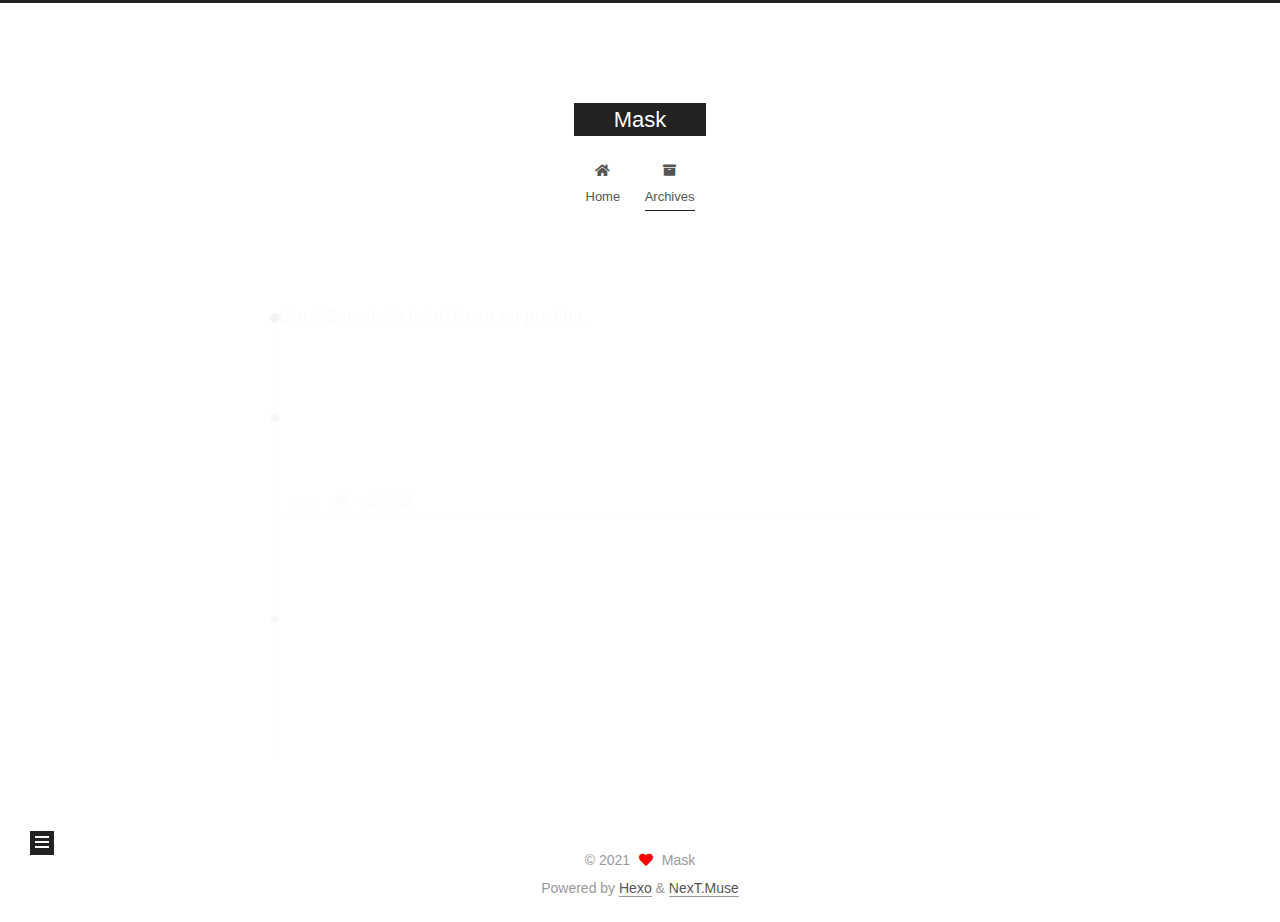
==== commit fa3c1c7d: "Site updated: 2021-03-11 10:28:04" ====
--- a/archives/index.html
+++ b/archives/index.html
@@ -1,12 +1,25 @@
 <!DOCTYPE html>
-<html>
+<html lang="zh-Hans">
 <head>
-  <meta charset="utf-8">
-  
-
-  
-  <title>Archives | Mask</title>
-  <meta name="viewport" content="width=device-width, initial-scale=1, maximum-scale=1">
+  <meta charset="UTF-8">
+<meta name="viewport" content="width=device-width, initial-scale=1, maximum-scale=2">
+<meta name="theme-color" content="#222">
+<meta name="generator" content="Hexo 5.1.1">
+  <link rel="apple-touch-icon" sizes="180x180" href="/images/apple-touch-icon-next.png">
+  <link rel="icon" type="image/png" sizes="32x32" href="/images/favicon-32x32-next.png">
+  <link rel="icon" type="image/png" sizes="16x16" href="/images/favicon-16x16-next.png">
+  <link rel="mask-icon" href="/images/logo.svg" color="#222">
+
+<link rel="stylesheet" href="/css/main.css">
+
+
+<link rel="stylesheet" href="/lib/font-awesome/css/all.min.css">
+
+<script id="hexo-configurations">
+    var NexT = window.NexT || {};
+    var CONFIG = {"hostname":"yoursite.com","root":"/","scheme":"Muse","version":"7.8.0","exturl":false,"sidebar":{"position":"left","display":"post","padding":18,"offset":12,"onmobile":false},"copycode":{"enable":false,"show_result":false,"style":null},"back2top":{"enable":true,"sidebar":false,"scrollpercent":false},"bookmark":{"enable":false,"color":"#222","save":"auto"},"fancybox":false,"mediumzoom":false,"lazyload":false,"pangu":false,"comments":{"style":"tabs","active":null,"storage":true,"lazyload":false,"nav":null},"algolia":{"hits":{"per_page":10},"labels":{"input_placeholder":"Search for Posts","hits_empty":"We didn't find any results for the search: ${query}","hits_stats":"${hits} results found in ${time} ms"}},"localsearch":{"enable":false,"trigger":"auto","top_n_per_article":1,"unescape":false,"preload":false},"motion":{"enable":true,"async":false,"transition":{"post_block":"fadeIn","post_header":"slideDownIn","post_body":"slideDownIn","coll_header":"slideLeftIn","sidebar":"slideUpIn"}}};
+  </script>
+
   <meta property="og:type" content="website">
 <meta property="og:title" content="Mask">
 <meta property="og:url" content="http://yoursite.com/archives/index.html">
@@ -14,198 +27,337 @@
 <meta property="og:locale">
 <meta property="article:author" content="Mask">
 <meta name="twitter:card" content="summary">
-  
-    <link rel="alternate" href="/atom.xml" title="Mask" type="application/atom+xml">
-  
-  
-    <link rel="icon" href="/favicon.png">
-  
-  
-    <link href="//fonts.googleapis.com/css?family=Source+Code+Pro" rel="stylesheet" type="text/css">
-  
-  
-<link rel="stylesheet" href="/css/style.css">
-
-<meta name="generator" content="Hexo 5.1.1"></head>
-
-<body>
-  <div id="container">
-    <div id="wrap">
-      <header id="header">
-  <div id="banner"></div>
-  <div id="header-outer" class="outer">
-    <div id="header-title" class="inner">
-      <h1 id="logo-wrap">
-        <a href="/" id="logo">Mask</a>
-      </h1>
+
+<link rel="canonical" href="http://yoursite.com/archives/">
+
+
+<script id="page-configurations">
+  // https://hexo.io/docs/variables.html
+  CONFIG.page = {
+    sidebar: "",
+    isHome : false,
+    isPost : false,
+    lang   : 'zh-Hans'
+  };
+</script>
+
+  <title>Archive | Mask</title>
+  
+
+
+
+
+
+
+  <noscript>
+  <style>
+  .use-motion .brand,
+  .use-motion .menu-item,
+  .sidebar-inner,
+  .use-motion .post-block,
+  .use-motion .pagination,
+  .use-motion .comments,
+  .use-motion .post-header,
+  .use-motion .post-body,
+  .use-motion .collection-header { opacity: initial; }
+
+  .use-motion .site-title,
+  .use-motion .site-subtitle {
+    opacity: initial;
+    top: initial;
+  }
+
+  .use-motion .logo-line-before i { left: initial; }
+  .use-motion .logo-line-after i { right: initial; }
+  </style>
+</noscript>
+
+</head>
+
+<body itemscope itemtype="http://schema.org/WebPage">
+  <div class="container use-motion">
+    <div class="headband"></div>
+
+    <header class="header" itemscope itemtype="http://schema.org/WPHeader">
+      <div class="header-inner"><div class="site-brand-container">
+  <div class="site-nav-toggle">
+    <div class="toggle" aria-label="Toggle navigation bar">
+      <span class="toggle-line toggle-line-first"></span>
+      <span class="toggle-line toggle-line-middle"></span>
+      <span class="toggle-line toggle-line-last"></span>
+    </div>
+  </div>
+
+  <div class="site-meta">
+
+    <a href="/" class="brand" rel="start">
+      <span class="logo-line-before"><i></i></span>
+      <h1 class="site-title">Mask</h1>
+      <span class="logo-line-after"><i></i></span>
+    </a>
+  </div>
+
+  <div class="site-nav-right">
+    <div class="toggle popup-trigger">
+    </div>
+  </div>
+</div>
+
+
+
+
+<nav class="site-nav">
+  <ul id="menu" class="main-menu menu">
+        <li class="menu-item menu-item-home">
+
+    <a href="/" rel="section"><i class="fa fa-home fa-fw"></i>Home</a>
+
+  </li>
+        <li class="menu-item menu-item-archives">
+
+    <a href="/archives/" rel="section"><i class="fa fa-archive fa-fw"></i>Archives</a>
+
+  </li>
+  </ul>
+</nav>
+
+
+
+
+</div>
+    </header>
+
+    
+  <div class="back-to-top">
+    <i class="fa fa-arrow-up"></i>
+    <span>0%</span>
+  </div>
+
+
+    <main class="main">
+      <div class="main-inner">
+        <div class="content-wrap">
+          
+
+          <div class="content archive">
+            
+
+  
+  
+  
+  <div class="post-block">
+    <div class="posts-collapse">
+      <div class="collection-title">
+        <span class="collection-header">Um..! 2 posts in total. Keep on posting.</span>
+      </div>
+
       
-    </div>
-    <div id="header-inner" class="inner">
-      <nav id="main-nav">
-        <a id="main-nav-toggle" class="nav-icon"></a>
+    <div class="collection-year">
+      <span class="collection-header">2020</span>
+    </div>
+
+  <article itemscope itemtype="http://schema.org/Article">
+    <header class="post-header">
+
+      <div class="post-meta">
+        <time itemprop="dateCreated"
+              datetime="2020-08-25T19:34:31+08:00"
+              content="2020-08-25">
+          08-25
+        </time>
+      </div>
+
+      <div class="post-title">
+          <a class="post-title-link" href="/2020/08/25/%E7%AC%AC%E4%B8%80%E7%AF%87%E6%96%87%E7%AB%A0/" itemprop="url">
+            <span itemprop="name">第一篇文章</span>
+          </a>
+      </div>
+
+    </header>
+  </article>
+    <div class="collection-year">
+      <span class="collection-header">2019</span>
+    </div>
+
+  <article itemscope itemtype="http://schema.org/Article">
+    <header class="post-header">
+
+      <div class="post-meta">
+        <time itemprop="dateCreated"
+              datetime="2019-12-26T19:13:41+08:00"
+              content="2019-12-26">
+          12-26
+        </time>
+      </div>
+
+      <div class="post-title">
+          <a class="post-title-link" href="/2019/12/26/hello-world/" itemprop="url">
+            <span itemprop="name">Hello World</span>
+          </a>
+      </div>
+
+    </header>
+  </article>
+
+
+    </div>
+  </div>
+  
+  
+  
+
+  
+
+
+
+          </div>
+          
+
+<script>
+  window.addEventListener('tabs:register', () => {
+    let { activeClass } = CONFIG.comments;
+    if (CONFIG.comments.storage) {
+      activeClass = localStorage.getItem('comments_active') || activeClass;
+    }
+    if (activeClass) {
+      let activeTab = document.querySelector(`a[href="#comment-${activeClass}"]`);
+      if (activeTab) {
+        activeTab.click();
+      }
+    }
+  });
+  if (CONFIG.comments.storage) {
+    window.addEventListener('tabs:click', event => {
+      if (!event.target.matches('.tabs-comment .tab-content .tab-pane')) return;
+      let commentClass = event.target.classList[1];
+      localStorage.setItem('comments_active', commentClass);
+    });
+  }
+</script>
+
+        </div>
+          
+  
+  <div class="toggle sidebar-toggle">
+    <span class="toggle-line toggle-line-first"></span>
+    <span class="toggle-line toggle-line-middle"></span>
+    <span class="toggle-line toggle-line-last"></span>
+  </div>
+
+  <aside class="sidebar">
+    <div class="sidebar-inner">
+
+      <ul class="sidebar-nav motion-element">
+        <li class="sidebar-nav-toc">
+          Table of Contents
+        </li>
+        <li class="sidebar-nav-overview">
+          Overview
+        </li>
+      </ul>
+
+      <!--noindex-->
+      <div class="post-toc-wrap sidebar-panel">
+      </div>
+      <!--/noindex-->
+
+      <div class="site-overview-wrap sidebar-panel">
+        <div class="site-author motion-element" itemprop="author" itemscope itemtype="http://schema.org/Person">
+  <p class="site-author-name" itemprop="name">Mask</p>
+  <div class="site-description" itemprop="description"></div>
+</div>
+<div class="site-state-wrap motion-element">
+  <nav class="site-state">
+      <div class="site-state-item site-state-posts">
+          <a href="/archives/">
         
-          <a class="main-nav-link" href="/">Home</a>
+          <span class="site-state-item-count">2</span>
+          <span class="site-state-item-name">posts</span>
+        </a>
+      </div>
+  </nav>
+</div>
+
+
+
+      </div>
+
+    </div>
+  </aside>
+  <div id="sidebar-dimmer"></div>
+
+
+      </div>
+    </main>
+
+    <footer class="footer">
+      <div class="footer-inner">
         
-          <a class="main-nav-link" href="/archives">Archives</a>
+
         
-      </nav>
-      <nav id="sub-nav">
+
+<div class="copyright">
+  
+  &copy; 
+  <span itemprop="copyrightYear">2021</span>
+  <span class="with-love">
+    <i class="fa fa-heart"></i>
+  </span>
+  <span class="author" itemprop="copyrightHolder">Mask</span>
+</div>
+  <div class="powered-by">Powered by <a href="https://hexo.io/" class="theme-link" rel="noopener" target="_blank">Hexo</a> & <a href="https://muse.theme-next.org/" class="theme-link" rel="noopener" target="_blank">NexT.Muse</a>
+  </div>
+
         
-          <a id="nav-rss-link" class="nav-icon" href="/atom.xml" title="RSS Feed"></a>
-        
-        <a id="nav-search-btn" class="nav-icon" title="Search"></a>
-      </nav>
-      <div id="search-form-wrap">
-        <form action="//google.com/search" method="get" accept-charset="UTF-8" class="search-form"><input type="search" name="q" class="search-form-input" placeholder="Search"><button type="submit" class="search-form-submit">&#xF002;</button><input type="hidden" name="sitesearch" value="http://yoursite.com"></form>
-      </div>
-    </div>
-  </div>
-</header>
-      <div class="outer">
-        <section id="main">
-  
-  
-    
-    
-      
-      
-      <section class="archives-wrap">
-        <div class="archive-year-wrap">
-          <a href="/archives/2020" class="archive-year">2020</a>
-        </div>
-        <div class="archives">
-    
-    <article class="archive-article archive-type-post">
-  <div class="archive-article-inner">
-    <header class="archive-article-header">
-      <a href="/2020/08/25/%E7%AC%AC%E4%B8%80%E7%AF%87%E6%96%87%E7%AB%A0/" class="archive-article-date">
-  <time datetime="2020-08-25T11:34:31.000Z" itemprop="datePublished">Aug 25</time>
-</a>
-      
-  
-    <h1 itemprop="name">
-      <a class="archive-article-title" href="/2020/08/25/%E7%AC%AC%E4%B8%80%E7%AF%87%E6%96%87%E7%AB%A0/">第一篇文章</a>
-    </h1>
-  
-
-    </header>
-  </div>
-</article>
-  
-    
-    
-      
-        </div></section>
-      
-      
-      <section class="archives-wrap">
-        <div class="archive-year-wrap">
-          <a href="/archives/2019" class="archive-year">2019</a>
-        </div>
-        <div class="archives">
-    
-    <article class="archive-article archive-type-post">
-  <div class="archive-article-inner">
-    <header class="archive-article-header">
-      <a href="/2019/12/26/hello-world/" class="archive-article-date">
-  <time datetime="2019-12-26T11:13:41.111Z" itemprop="datePublished">Dec 26</time>
-</a>
-      
-  
-    <h1 itemprop="name">
-      <a class="archive-article-title" href="/2019/12/26/hello-world/">Hello World</a>
-    </h1>
-  
-
-    </header>
-  </div>
-</article>
-  
-  
-    </div></section>
-  
-
-
-</section>
-        
-          <aside id="sidebar">
-  
-    
-
-  
-    
-
-  
-    
-  
-    
-  <div class="widget-wrap">
-    <h3 class="widget-title">Archives</h3>
-    <div class="widget">
-      <ul class="archive-list"><li class="archive-list-item"><a class="archive-list-link" href="/archives/2020/08/">August 2020</a></li><li class="archive-list-item"><a class="archive-list-link" href="/archives/2019/12/">December 2019</a></li></ul>
-    </div>
-  </div>
-
-
-  
-    
-  <div class="widget-wrap">
-    <h3 class="widget-title">Recent Posts</h3>
-    <div class="widget">
-      <ul>
-        
-          <li>
-            <a href="/2020/08/25/%E7%AC%AC%E4%B8%80%E7%AF%87%E6%96%87%E7%AB%A0/">第一篇文章</a>
-          </li>
-        
-          <li>
-            <a href="/2019/12/26/hello-world/">Hello World</a>
-          </li>
-        
-      </ul>
-    </div>
-  </div>
-
-  
-</aside>
-        
-      </div>
-      <footer id="footer">
-  
-  <div class="outer">
-    <div id="footer-info" class="inner">
-      &copy; 2020 Mask<br>
-      Powered by <a href="http://hexo.io/" target="_blank">Hexo</a>
-    </div>
-  </div>
-</footer>
-    </div>
-    <nav id="mobile-nav">
-  
-    <a href="/" class="mobile-nav-link">Home</a>
-  
-    <a href="/archives" class="mobile-nav-link">Archives</a>
-  
-</nav>
-    
-
-<script src="//ajax.googleapis.com/ajax/libs/jquery/2.0.3/jquery.min.js"></script>
-
-
-  
-<link rel="stylesheet" href="/fancybox/jquery.fancybox.css">
-
-  
-<script src="/fancybox/jquery.fancybox.pack.js"></script>
-
-
-
-
-<script src="/js/script.js"></script>
-
-
-
-
-  </div>
+
+
+
+
+
+
+
+
+      </div>
+    </footer>
+  </div>
+
+  
+  <script src="/lib/anime.min.js"></script>
+  <script src="/lib/velocity/velocity.min.js"></script>
+  <script src="/lib/velocity/velocity.ui.min.js"></script>
+
+<script src="/js/utils.js"></script>
+
+<script src="/js/motion.js"></script>
+
+
+<script src="/js/schemes/muse.js"></script>
+
+
+<script src="/js/next-boot.js"></script>
+
+
+
+
+  
+
+
+
+
+
+
+
+
+
+
+
+
+
+
+
+  
+
+  
+
 </body>
-</html>+</html>
--- a/css/main.css
+++ b/css/main.css
@@ -0,0 +1,2291 @@
+:root {
+  --body-bg-color: #fff;
+  --content-bg-color: #fff;
+  --card-bg-color: #f5f5f5;
+  --text-color: #555;
+  --blockquote-color: #666;
+  --link-color: #555;
+  --link-hover-color: #222;
+  --brand-color: #fff;
+  --brand-hover-color: #fff;
+  --table-row-odd-bg-color: #f9f9f9;
+  --table-row-hover-bg-color: #f5f5f5;
+  --menu-item-bg-color: #f5f5f5;
+  --btn-default-bg: #222;
+  --btn-default-color: #fff;
+  --btn-default-border-color: #222;
+  --btn-default-hover-bg: #fff;
+  --btn-default-hover-color: #222;
+  --btn-default-hover-border-color: #222;
+}
+html {
+  line-height: 1.15; /* 1 */
+  -webkit-text-size-adjust: 100%; /* 2 */
+}
+body {
+  margin: 0;
+}
+main {
+  display: block;
+}
+h1 {
+  font-size: 2em;
+  margin: 0.67em 0;
+}
+hr {
+  box-sizing: content-box; /* 1 */
+  height: 0; /* 1 */
+  overflow: visible; /* 2 */
+}
+pre {
+  font-family: monospace, monospace; /* 1 */
+  font-size: 1em; /* 2 */
+}
+a {
+  background: transparent;
+}
+abbr[title] {
+  border-bottom: none; /* 1 */
+  text-decoration: underline; /* 2 */
+  text-decoration: underline dotted; /* 2 */
+}
+b,
+strong {
+  font-weight: bolder;
+}
+code,
+kbd,
+samp {
+  font-family: monospace, monospace; /* 1 */
+  font-size: 1em; /* 2 */
+}
+small {
+  font-size: 80%;
+}
+sub,
+sup {
+  font-size: 75%;
+  line-height: 0;
+  position: relative;
+  vertical-align: baseline;
+}
+sub {
+  bottom: -0.25em;
+}
+sup {
+  top: -0.5em;
+}
+img {
+  border-style: none;
+}
+button,
+input,
+optgroup,
+select,
+textarea {
+  font-family: inherit; /* 1 */
+  font-size: 100%; /* 1 */
+  line-height: 1.15; /* 1 */
+  margin: 0; /* 2 */
+}
+button,
+input {
+/* 1 */
+  overflow: visible;
+}
+button,
+select {
+/* 1 */
+  text-transform: none;
+}
+button,
+[type='button'],
+[type='reset'],
+[type='submit'] {
+  -webkit-appearance: button;
+}
+button::-moz-focus-inner,
+[type='button']::-moz-focus-inner,
+[type='reset']::-moz-focus-inner,
+[type='submit']::-moz-focus-inner {
+  border-style: none;
+  padding: 0;
+}
+button:-moz-focusring,
+[type='button']:-moz-focusring,
+[type='reset']:-moz-focusring,
+[type='submit']:-moz-focusring {
+  outline: 1px dotted ButtonText;
+}
+fieldset {
+  padding: 0.35em 0.75em 0.625em;
+}
+legend {
+  box-sizing: border-box; /* 1 */
+  color: inherit; /* 2 */
+  display: table; /* 1 */
+  max-width: 100%; /* 1 */
+  padding: 0; /* 3 */
+  white-space: normal; /* 1 */
+}
+progress {
+  vertical-align: baseline;
+}
+textarea {
+  overflow: auto;
+}
+[type='checkbox'],
+[type='radio'] {
+  box-sizing: border-box; /* 1 */
+  padding: 0; /* 2 */
+}
+[type='number']::-webkit-inner-spin-button,
+[type='number']::-webkit-outer-spin-button {
+  height: auto;
+}
+[type='search'] {
+  outline-offset: -2px; /* 2 */
+  -webkit-appearance: textfield; /* 1 */
+}
+[type='search']::-webkit-search-decoration {
+  -webkit-appearance: none;
+}
+::-webkit-file-upload-button {
+  font: inherit; /* 2 */
+  -webkit-appearance: button; /* 1 */
+}
+details {
+  display: block;
+}
+summary {
+  display: list-item;
+}
+template {
+  display: none;
+}
+[hidden] {
+  display: none;
+}
+::selection {
+  background: #262a30;
+  color: #eee;
+}
+html,
+body {
+  height: 100%;
+}
+body {
+  background: var(--body-bg-color);
+  color: var(--text-color);
+  font-family: 'Lato', "PingFang SC", "Microsoft YaHei", sans-serif;
+  font-size: 1em;
+  line-height: 2;
+}
+@media (max-width: 991px) {
+  body {
+    padding-left: 0 !important;
+    padding-right: 0 !important;
+  }
+}
+h1,
+h2,
+h3,
+h4,
+h5,
+h6 {
+  font-family: 'Lato', "PingFang SC", "Microsoft YaHei", sans-serif;
+  font-weight: bold;
+  line-height: 1.5;
+  margin: 20px 0 15px;
+}
+h1 {
+  font-size: 1.5em;
+}
+h2 {
+  font-size: 1.375em;
+}
+h3 {
+  font-size: 1.25em;
+}
+h4 {
+  font-size: 1.125em;
+}
+h5 {
+  font-size: 1em;
+}
+h6 {
+  font-size: 0.875em;
+}
+p {
+  margin: 0 0 20px 0;
+}
+a,
+span.exturl {
+  border-bottom: 1px solid #999;
+  color: var(--link-color);
+  outline: 0;
+  text-decoration: none;
+  overflow-wrap: break-word;
+  word-wrap: break-word;
+  cursor: pointer;
+}
+a:hover,
+span.exturl:hover {
+  border-bottom-color: var(--link-hover-color);
+  color: var(--link-hover-color);
+}
+iframe,
+img,
+video {
+  display: block;
+  margin-left: auto;
+  margin-right: auto;
+  max-width: 100%;
+}
+hr {
+  background-image: repeating-linear-gradient(-45deg, #ddd, #ddd 4px, transparent 4px, transparent 8px);
+  border: 0;
+  height: 3px;
+  margin: 40px 0;
+}
+blockquote {
+  border-left: 4px solid #ddd;
+  color: var(--blockquote-color);
+  margin: 0;
+  padding: 0 15px;
+}
+blockquote cite::before {
+  content: '-';
+  padding: 0 5px;
+}
+dt {
+  font-weight: bold;
+}
+dd {
+  margin: 0;
+  padding: 0;
+}
+kbd {
+  background-color: #f5f5f5;
+  background-image: linear-gradient(#eee, #fff, #eee);
+  border: 1px solid #ccc;
+  border-radius: 0.2em;
+  box-shadow: 0.1em 0.1em 0.2em rgba(0,0,0,0.1);
+  color: #555;
+  font-family: inherit;
+  padding: 0.1em 0.3em;
+  white-space: nowrap;
+}
+.table-container {
+  overflow: auto;
+}
+table {
+  border-collapse: collapse;
+  border-spacing: 0;
+  font-size: 0.875em;
+  margin: 0 0 20px 0;
+  width: 100%;
+}
+tbody tr:nth-of-type(odd) {
+  background: var(--table-row-odd-bg-color);
+}
+tbody tr:hover {
+  background: var(--table-row-hover-bg-color);
+}
+caption,
+th,
+td {
+  font-weight: normal;
+  padding: 8px;
+  vertical-align: middle;
+}
+th,
+td {
+  border: 1px solid #ddd;
+  border-bottom: 3px solid #ddd;
+}
+th {
+  font-weight: 700;
+  padding-bottom: 10px;
+}
+td {
+  border-bottom-width: 1px;
+}
+.btn {
+  background: var(--btn-default-bg);
+  border: 2px solid var(--btn-default-border-color);
+  border-radius: 0;
+  color: var(--btn-default-color);
+  display: inline-block;
+  font-size: 0.875em;
+  line-height: 2;
+  padding: 0 20px;
+  text-decoration: none;
+  transition-property: background-color;
+  transition-delay: 0s;
+  transition-duration: 0.2s;
+  transition-timing-function: ease-in-out;
+}
+.btn:hover {
+  background: var(--btn-default-hover-bg);
+  border-color: var(--btn-default-hover-border-color);
+  color: var(--btn-default-hover-color);
+}
+.btn + .btn {
+  margin: 0 0 8px 8px;
+}
+.btn .fa-fw {
+  text-align: left;
+  width: 1.285714285714286em;
+}
+.toggle {
+  line-height: 0;
+}
+.toggle .toggle-line {
+  background: #fff;
+  display: inline-block;
+  height: 2px;
+  left: 0;
+  position: relative;
+  top: 0;
+  transition: all 0.4s;
+  vertical-align: top;
+  width: 100%;
+}
+.toggle .toggle-line:not(:first-child) {
+  margin-top: 3px;
+}
+.toggle.toggle-arrow .toggle-line-first {
+  left: 50%;
+  top: 2px;
+  transform: rotate(45deg);
+  width: 50%;
+}
+.toggle.toggle-arrow .toggle-line-middle {
+  left: 2px;
+  width: 90%;
+}
+.toggle.toggle-arrow .toggle-line-last {
+  left: 50%;
+  top: -2px;
+  transform: rotate(-45deg);
+  width: 50%;
+}
+.toggle.toggle-close .toggle-line-first {
+  transform: rotate(-45deg);
+  top: 5px;
+}
+.toggle.toggle-close .toggle-line-middle {
+  opacity: 0;
+}
+.toggle.toggle-close .toggle-line-last {
+  transform: rotate(45deg);
+  top: -5px;
+}
+.highlight,
+pre {
+  background: #f7f7f7;
+  color: #4d4d4c;
+  line-height: 1.6;
+  margin: 0 auto 20px;
+}
+pre,
+code {
+  font-family: consolas, Menlo, monospace, "PingFang SC", "Microsoft YaHei";
+}
+code {
+  background: #eee;
+  border-radius: 3px;
+  color: #555;
+  padding: 2px 4px;
+  overflow-wrap: break-word;
+  word-wrap: break-word;
+}
+.highlight *::selection {
+  background: #d6d6d6;
+}
+.highlight pre {
+  border: 0;
+  margin: 0;
+  padding: 10px 0;
+}
+.highlight table {
+  border: 0;
+  margin: 0;
+  width: auto;
+}
+.highlight td {
+  border: 0;
+  padding: 0;
+}
+.highlight figcaption {
+  background: #eff2f3;
+  color: #4d4d4c;
+  display: flex;
+  font-size: 0.875em;
+  justify-content: space-between;
+  line-height: 1.2;
+  padding: 0.5em;
+}
+.highlight figcaption a {
+  color: #4d4d4c;
+}
+.highlight figcaption a:hover {
+  border-bottom-color: #4d4d4c;
+}
+.highlight .gutter {
+  -moz-user-select: none;
+  -ms-user-select: none;
+  -webkit-user-select: none;
+  user-select: none;
+}
+.highlight .gutter pre {
+  background: #eff2f3;
+  color: #869194;
+  padding-left: 10px;
+  padding-right: 10px;
+  text-align: right;
+}
+.highlight .code pre {
+  background: #f7f7f7;
+  padding-left: 10px;
+  width: 100%;
+}
+.gist table {
+  width: auto;
+}
+.gist table td {
+  border: 0;
+}
+pre {
+  overflow: auto;
+  padding: 10px;
+}
+pre code {
+  background: none;
+  color: #4d4d4c;
+  font-size: 0.875em;
+  padding: 0;
+  text-shadow: none;
+}
+pre .deletion {
+  background: #fdd;
+}
+pre .addition {
+  background: #dfd;
+}
+pre .meta {
+  color: #eab700;
+  -moz-user-select: none;
+  -ms-user-select: none;
+  -webkit-user-select: none;
+  user-select: none;
+}
+pre .comment {
+  color: #8e908c;
+}
+pre .variable,
+pre .attribute,
+pre .tag,
+pre .name,
+pre .regexp,
+pre .ruby .constant,
+pre .xml .tag .title,
+pre .xml .pi,
+pre .xml .doctype,
+pre .html .doctype,
+pre .css .id,
+pre .css .class,
+pre .css .pseudo {
+  color: #c82829;
+}
+pre .number,
+pre .preprocessor,
+pre .built_in,
+pre .builtin-name,
+pre .literal,
+pre .params,
+pre .constant,
+pre .command {
+  color: #f5871f;
+}
+pre .ruby .class .title,
+pre .css .rules .attribute,
+pre .string,
+pre .symbol,
+pre .value,
+pre .inheritance,
+pre .header,
+pre .ruby .symbol,
+pre .xml .cdata,
+pre .special,
+pre .formula {
+  color: #718c00;
+}
+pre .title,
+pre .css .hexcolor {
+  color: #3e999f;
+}
+pre .function,
+pre .python .decorator,
+pre .python .title,
+pre .ruby .function .title,
+pre .ruby .title .keyword,
+pre .perl .sub,
+pre .javascript .title,
+pre .coffeescript .title {
+  color: #4271ae;
+}
+pre .keyword,
+pre .javascript .function {
+  color: #8959a8;
+}
+.blockquote-center {
+  border-left: none;
+  margin: 40px 0;
+  padding: 0;
+  position: relative;
+  text-align: center;
+}
+.blockquote-center .fa {
+  display: block;
+  opacity: 0.6;
+  position: absolute;
+  width: 100%;
+}
+.blockquote-center .fa-quote-left {
+  border-top: 1px solid #ccc;
+  text-align: left;
+  top: -20px;
+}
+.blockquote-center .fa-quote-right {
+  border-bottom: 1px solid #ccc;
+  text-align: right;
+  bottom: -20px;
+}
+.blockquote-center p,
+.blockquote-center div {
+  text-align: center;
+}
+.post-body .group-picture img {
+  margin: 0 auto;
+  padding: 0 3px;
+}
+.group-picture-row {
+  margin-bottom: 6px;
+  overflow: hidden;
+}
+.group-picture-column {
+  float: left;
+  margin-bottom: 10px;
+}
+.post-body .label {
+  color: #555;
+  display: inline;
+  padding: 0 2px;
+}
+.post-body .label.default {
+  background: #f0f0f0;
+}
+.post-body .label.primary {
+  background: #efe6f7;
+}
+.post-body .label.info {
+  background: #e5f2f8;
+}
+.post-body .label.success {
+  background: #e7f4e9;
+}
+.post-body .label.warning {
+  background: #fcf6e1;
+}
+.post-body .label.danger {
+  background: #fae8eb;
+}
+.post-body .tabs {
+  margin-bottom: 20px;
+}
+.post-body .tabs,
+.tabs-comment {
+  display: block;
+  padding-top: 10px;
+  position: relative;
+}
+.post-body .tabs ul.nav-tabs,
+.tabs-comment ul.nav-tabs {
+  display: flex;
+  flex-wrap: wrap;
+  margin: 0;
+  margin-bottom: -1px;
+  padding: 0;
+}
+@media (max-width: 413px) {
+  .post-body .tabs ul.nav-tabs,
+  .tabs-comment ul.nav-tabs {
+    display: block;
+    margin-bottom: 5px;
+  }
+}
+.post-body .tabs ul.nav-tabs li.tab,
+.tabs-comment ul.nav-tabs li.tab {
+  border-bottom: 1px solid #ddd;
+  border-left: 1px solid transparent;
+  border-right: 1px solid transparent;
+  border-top: 3px solid transparent;
+  flex-grow: 1;
+  list-style-type: none;
+  border-radius: 0 0 0 0;
+}
+@media (max-width: 413px) {
+  .post-body .tabs ul.nav-tabs li.tab,
+  .tabs-comment ul.nav-tabs li.tab {
+    border-bottom: 1px solid transparent;
+    border-left: 3px solid transparent;
+    border-right: 1px solid transparent;
+    border-top: 1px solid transparent;
+  }
+}
+@media (max-width: 413px) {
+  .post-body .tabs ul.nav-tabs li.tab,
+  .tabs-comment ul.nav-tabs li.tab {
+    border-radius: 0;
+  }
+}
+.post-body .tabs ul.nav-tabs li.tab a,
+.tabs-comment ul.nav-tabs li.tab a {
+  border-bottom: initial;
+  display: block;
+  line-height: 1.8;
+  outline: 0;
+  padding: 0.25em 0.75em;
+  text-align: center;
+  transition-delay: 0s;
+  transition-duration: 0.2s;
+  transition-timing-function: ease-out;
+}
+.post-body .tabs ul.nav-tabs li.tab a i,
+.tabs-comment ul.nav-tabs li.tab a i {
+  width: 1.285714285714286em;
+}
+.post-body .tabs ul.nav-tabs li.tab.active,
+.tabs-comment ul.nav-tabs li.tab.active {
+  border-bottom: 1px solid transparent;
+  border-left: 1px solid #ddd;
+  border-right: 1px solid #ddd;
+  border-top: 3px solid #fc6423;
+}
+@media (max-width: 413px) {
+  .post-body .tabs ul.nav-tabs li.tab.active,
+  .tabs-comment ul.nav-tabs li.tab.active {
+    border-bottom: 1px solid #ddd;
+    border-left: 3px solid #fc6423;
+    border-right: 1px solid #ddd;
+    border-top: 1px solid #ddd;
+  }
+}
+.post-body .tabs ul.nav-tabs li.tab.active a,
+.tabs-comment ul.nav-tabs li.tab.active a {
+  color: var(--link-color);
+  cursor: default;
+}
+.post-body .tabs .tab-content .tab-pane,
+.tabs-comment .tab-content .tab-pane {
+  border: 1px solid #ddd;
+  border-top: 0;
+  padding: 20px 20px 0 20px;
+  border-radius: 0;
+}
+.post-body .tabs .tab-content .tab-pane:not(.active),
+.tabs-comment .tab-content .tab-pane:not(.active) {
+  display: none;
+}
+.post-body .tabs .tab-content .tab-pane.active,
+.tabs-comment .tab-content .tab-pane.active {
+  display: block;
+}
+.post-body .tabs .tab-content .tab-pane.active:nth-of-type(1),
+.tabs-comment .tab-content .tab-pane.active:nth-of-type(1) {
+  border-radius: 0 0 0 0;
+}
+@media (max-width: 413px) {
+  .post-body .tabs .tab-content .tab-pane.active:nth-of-type(1),
+  .tabs-comment .tab-content .tab-pane.active:nth-of-type(1) {
+    border-radius: 0;
+  }
+}
+.post-body .note {
+  border-radius: 3px;
+  margin-bottom: 20px;
+  padding: 1em;
+  position: relative;
+  border: 1px solid #eee;
+  border-left-width: 5px;
+}
+.post-body .note h2,
+.post-body .note h3,
+.post-body .note h4,
+.post-body .note h5,
+.post-body .note h6 {
+  margin-top: 0;
+  border-bottom: initial;
+  margin-bottom: 0;
+  padding-top: 0;
+}
+.post-body .note p:first-child,
+.post-body .note ul:first-child,
+.post-body .note ol:first-child,
+.post-body .note table:first-child,
+.post-body .note pre:first-child,
+.post-body .note blockquote:first-child,
+.post-body .note img:first-child {
+  margin-top: 0;
+}
+.post-body .note p:last-child,
+.post-body .note ul:last-child,
+.post-body .note ol:last-child,
+.post-body .note table:last-child,
+.post-body .note pre:last-child,
+.post-body .note blockquote:last-child,
+.post-body .note img:last-child {
+  margin-bottom: 0;
+}
+.post-body .note.default {
+  border-left-color: #777;
+}
+.post-body .note.default h2,
+.post-body .note.default h3,
+.post-body .note.default h4,
+.post-body .note.default h5,
+.post-body .note.default h6 {
+  color: #777;
+}
+.post-body .note.primary {
+  border-left-color: #6f42c1;
+}
+.post-body .note.primary h2,
+.post-body .note.primary h3,
+.post-body .note.primary h4,
+.post-body .note.primary h5,
+.post-body .note.primary h6 {
+  color: #6f42c1;
+}
+.post-body .note.info {
+  border-left-color: #428bca;
+}
+.post-body .note.info h2,
+.post-body .note.info h3,
+.post-body .note.info h4,
+.post-body .note.info h5,
+.post-body .note.info h6 {
+  color: #428bca;
+}
+.post-body .note.success {
+  border-left-color: #5cb85c;
+}
+.post-body .note.success h2,
+.post-body .note.success h3,
+.post-body .note.success h4,
+.post-body .note.success h5,
+.post-body .note.success h6 {
+  color: #5cb85c;
+}
+.post-body .note.warning {
+  border-left-color: #f0ad4e;
+}
+.post-body .note.warning h2,
+.post-body .note.warning h3,
+.post-body .note.warning h4,
+.post-body .note.warning h5,
+.post-body .note.warning h6 {
+  color: #f0ad4e;
+}
+.post-body .note.danger {
+  border-left-color: #d9534f;
+}
+.post-body .note.danger h2,
+.post-body .note.danger h3,
+.post-body .note.danger h4,
+.post-body .note.danger h5,
+.post-body .note.danger h6 {
+  color: #d9534f;
+}
+.pagination .prev,
+.pagination .next,
+.pagination .page-number,
+.pagination .space {
+  display: inline-block;
+  margin: 0 10px;
+  padding: 0 11px;
+  position: relative;
+  top: -1px;
+}
+@media (max-width: 767px) {
+  .pagination .prev,
+  .pagination .next,
+  .pagination .page-number,
+  .pagination .space {
+    margin: 0 5px;
+  }
+}
+.pagination {
+  border-top: 1px solid #eee;
+  margin: 120px 0 0;
+  text-align: center;
+}
+.pagination .prev,
+.pagination .next,
+.pagination .page-number {
+  border-bottom: 0;
+  border-top: 1px solid #eee;
+  transition-property: border-color;
+  transition-delay: 0s;
+  transition-duration: 0.2s;
+  transition-timing-function: ease-in-out;
+}
+.pagination .prev:hover,
+.pagination .next:hover,
+.pagination .page-number:hover {
+  border-top-color: #222;
+}
+.pagination .space {
+  margin: 0;
+  padding: 0;
+}
+.pagination .prev {
+  margin-left: 0;
+}
+.pagination .next {
+  margin-right: 0;
+}
+.pagination .page-number.current {
+  background: #ccc;
+  border-top-color: #ccc;
+  color: #fff;
+}
+@media (max-width: 767px) {
+  .pagination {
+    border-top: none;
+  }
+  .pagination .prev,
+  .pagination .next,
+  .pagination .page-number {
+    border-bottom: 1px solid #eee;
+    border-top: 0;
+    margin-bottom: 10px;
+    padding: 0 10px;
+  }
+  .pagination .prev:hover,
+  .pagination .next:hover,
+  .pagination .page-number:hover {
+    border-bottom-color: #222;
+  }
+}
+.comments {
+  margin-top: 60px;
+  overflow: hidden;
+}
+.comment-button-group {
+  display: flex;
+  flex-wrap: wrap-reverse;
+  justify-content: center;
+  margin: 1em 0;
+}
+.comment-button-group .comment-button {
+  margin: 0.1em 0.2em;
+}
+.comment-button-group .comment-button.active {
+  background: var(--btn-default-hover-bg);
+  border-color: var(--btn-default-hover-border-color);
+  color: var(--btn-default-hover-color);
+}
+.comment-position {
+  display: none;
+}
+.comment-position.active {
+  display: block;
+}
+.tabs-comment {
+  background: var(--content-bg-color);
+  margin-top: 4em;
+  padding-top: 0;
+}
+.tabs-comment .comments {
+  border: 0;
+  box-shadow: none;
+  margin-top: 0;
+  padding-top: 0;
+}
+.container {
+  min-height: 100%;
+  position: relative;
+}
+.main-inner {
+  margin: 0 auto;
+  width: 700px;
+}
+@media (min-width: 1200px) {
+  .main-inner {
+    width: 800px;
+  }
+}
+@media (min-width: 1600px) {
+  .main-inner {
+    width: 900px;
+  }
+}
+@media (max-width: 767px) {
+  .content-wrap {
+    padding: 0 20px;
+  }
+}
+.header {
+  background: transparent;
+}
+.header-inner {
+  margin: 0 auto;
+  width: 700px;
+}
+@media (min-width: 1200px) {
+  .header-inner {
+    width: 800px;
+  }
+}
+@media (min-width: 1600px) {
+  .header-inner {
+    width: 900px;
+  }
+}
+.site-brand-container {
+  display: flex;
+  flex-shrink: 0;
+  padding: 0 10px;
+}
+.headband {
+  background: #222;
+  height: 3px;
+}
+.site-meta {
+  flex-grow: 1;
+  text-align: center;
+}
+@media (max-width: 767px) {
+  .site-meta {
+    text-align: center;
+  }
+}
+.brand {
+  border-bottom: none;
+  color: var(--brand-color);
+  display: inline-block;
+  line-height: 1.375em;
+  padding: 0 40px;
+  position: relative;
+}
+.brand:hover {
+  color: var(--brand-hover-color);
+}
+.site-title {
+  font-family: 'Lato', "PingFang SC", "Microsoft YaHei", sans-serif;
+  font-size: 1.375em;
+  font-weight: normal;
+  margin: 0;
+}
+.site-subtitle {
+  color: #999;
+  font-size: 0.8125em;
+  margin: 10px 0;
+}
+.use-motion .brand {
+  opacity: 0;
+}
+.use-motion .site-title,
+.use-motion .site-subtitle,
+.use-motion .custom-logo-image {
+  opacity: 0;
+  position: relative;
+  top: -10px;
+}
+.site-nav-toggle,
+.site-nav-right {
+  display: none;
+}
+@media (max-width: 767px) {
+  .site-nav-toggle,
+  .site-nav-right {
+    display: flex;
+    flex-direction: column;
+    justify-content: center;
+  }
+}
+.site-nav-toggle .toggle,
+.site-nav-right .toggle {
+  color: var(--text-color);
+  padding: 10px;
+  width: 22px;
+}
+.site-nav-toggle .toggle .toggle-line,
+.site-nav-right .toggle .toggle-line {
+  background: var(--text-color);
+  border-radius: 1px;
+}
+.site-nav {
+  display: block;
+}
+@media (max-width: 767px) {
+  .site-nav {
+    clear: both;
+    display: none;
+  }
+}
+.site-nav.site-nav-on {
+  display: block;
+}
+.menu {
+  margin-top: 20px;
+  padding-left: 0;
+  text-align: center;
+}
+.menu-item {
+  display: inline-block;
+  list-style: none;
+  margin: 0 10px;
+}
+@media (max-width: 767px) {
+  .menu-item {
+    display: block;
+    margin-top: 10px;
+  }
+  .menu-item.menu-item-search {
+    display: none;
+  }
+}
+.menu-item a,
+.menu-item span.exturl {
+  border-bottom: 0;
+  display: block;
+  font-size: 0.8125em;
+  transition-property: border-color;
+  transition-delay: 0s;
+  transition-duration: 0.2s;
+  transition-timing-function: ease-in-out;
+}
+@media (hover: none) {
+  .menu-item a:hover,
+  .menu-item span.exturl:hover {
+    border-bottom-color: transparent !important;
+  }
+}
+.menu-item .fa,
+.menu-item .fab,
+.menu-item .far,
+.menu-item .fas {
+  margin-right: 8px;
+}
+.menu-item .badge {
+  display: inline-block;
+  font-weight: bold;
+  line-height: 1;
+  margin-left: 0.35em;
+  margin-top: 0.35em;
+  text-align: center;
+  white-space: nowrap;
+}
+@media (max-width: 767px) {
+  .menu-item .badge {
+    float: right;
+    margin-left: 0;
+  }
+}
+.menu-item-active a,
+.menu .menu-item a:hover,
+.menu .menu-item span.exturl:hover {
+  background: var(--menu-item-bg-color);
+}
+.use-motion .menu-item {
+  opacity: 0;
+}
+.sidebar {
+  background: #222;
+  bottom: 0;
+  box-shadow: inset 0 2px 6px #000;
+  position: fixed;
+  top: 0;
+}
+@media (max-width: 991px) {
+  .sidebar {
+    display: none;
+  }
+}
+.sidebar-inner {
+  color: #999;
+  padding: 18px 10px;
+  text-align: center;
+}
+.cc-license {
+  margin-top: 10px;
+  text-align: center;
+}
+.cc-license .cc-opacity {
+  border-bottom: none;
+  opacity: 0.7;
+}
+.cc-license .cc-opacity:hover {
+  opacity: 0.9;
+}
+.cc-license img {
+  display: inline-block;
+}
+.site-author-image {
+  border: 2px solid #333;
+  display: block;
+  margin: 0 auto;
+  max-width: 96px;
+  padding: 2px;
+}
+.site-author-name {
+  color: #f5f5f5;
+  font-weight: normal;
+  margin: 5px 0 0;
+  text-align: center;
+}
+.site-description {
+  color: #999;
+  font-size: 1em;
+  margin-top: 5px;
+  text-align: center;
+}
+.links-of-author {
+  margin-top: 15px;
+}
+.links-of-author a,
+.links-of-author span.exturl {
+  border-bottom-color: #555;
+  display: inline-block;
+  font-size: 0.8125em;
+  margin-bottom: 10px;
+  margin-right: 10px;
+  vertical-align: middle;
+}
+.links-of-author a::before,
+.links-of-author span.exturl::before {
+  background: #0a62ff;
+  border-radius: 50%;
+  content: ' ';
+  display: inline-block;
+  height: 4px;
+  margin-right: 3px;
+  vertical-align: middle;
+  width: 4px;
+}
+.sidebar-button {
+  margin-top: 15px;
+}
+.sidebar-button a {
+  border: 1px solid #fc6423;
+  border-radius: 4px;
+  color: #fc6423;
+  display: inline-block;
+  padding: 0 15px;
+}
+.sidebar-button a .fa,
+.sidebar-button a .fab,
+.sidebar-button a .far,
+.sidebar-button a .fas {
+  margin-right: 5px;
+}
+.sidebar-button a:hover {
+  background: #fc6423;
+  border: 1px solid #fc6423;
+  color: #fff;
+}
+.sidebar-button a:hover .fa,
+.sidebar-button a:hover .fab,
+.sidebar-button a:hover .far,
+.sidebar-button a:hover .fas {
+  color: #fff;
+}
+.links-of-blogroll {
+  font-size: 0.8125em;
+  margin-top: 10px;
+}
+.links-of-blogroll-title {
+  font-size: 0.875em;
+  font-weight: 600;
+  margin-top: 0;
+}
+.links-of-blogroll-list {
+  list-style: none;
+  margin: 0;
+  padding: 0;
+}
+#sidebar-dimmer {
+  display: none;
+}
+@media (max-width: 767px) {
+  #sidebar-dimmer {
+    background: #000;
+    display: block;
+    height: 100%;
+    left: 100%;
+    opacity: 0;
+    position: fixed;
+    top: 0;
+    width: 100%;
+    z-index: 1100;
+  }
+  .sidebar-active + #sidebar-dimmer {
+    opacity: 0.7;
+    transform: translateX(-100%);
+    transition: opacity 0.5s;
+  }
+}
+.sidebar-nav {
+  margin: 0;
+  padding-bottom: 20px;
+  padding-left: 0;
+}
+.sidebar-nav li {
+  border-bottom: 1px solid transparent;
+  color: #666;
+  cursor: pointer;
+  display: inline-block;
+  font-size: 0.875em;
+}
+.sidebar-nav li.sidebar-nav-overview {
+  margin-left: 10px;
+}
+.sidebar-nav li:hover {
+  color: #f5f5f5;
+}
+.sidebar-nav .sidebar-nav-active {
+  border-bottom-color: #87daff;
+  color: #87daff;
+}
+.sidebar-nav .sidebar-nav-active:hover {
+  color: #87daff;
+}
+.sidebar-panel {
+  display: none;
+  overflow-x: hidden;
+  overflow-y: auto;
+}
+.sidebar-panel-active {
+  display: block;
+}
+.sidebar-toggle {
+  background: #222;
+  bottom: 45px;
+  cursor: pointer;
+  height: 14px;
+  left: 30px;
+  padding: 5px;
+  position: fixed;
+  width: 14px;
+  z-index: 1300;
+}
+@media (max-width: 991px) {
+  .sidebar-toggle {
+    left: 20px;
+    opacity: 0.8;
+    display: none;
+  }
+}
+.sidebar-toggle:hover .toggle-line {
+  background: #87daff;
+}
+.post-toc {
+  font-size: 0.875em;
+}
+.post-toc ol {
+  list-style: none;
+  margin: 0;
+  padding: 0 2px 5px 10px;
+  text-align: left;
+}
+.post-toc ol > ol {
+  padding-left: 0;
+}
+.post-toc ol a {
+  transition-property: all;
+  transition-delay: 0s;
+  transition-duration: 0.2s;
+  transition-timing-function: ease-in-out;
+}
+.post-toc .nav-item {
+  line-height: 1.8;
+  overflow: hidden;
+  text-overflow: ellipsis;
+  white-space: nowrap;
+}
+.post-toc .nav .nav-child {
+  display: none;
+}
+.post-toc .nav .active > .nav-child {
+  display: block;
+}
+.post-toc .nav .active-current > .nav-child {
+  display: block;
+}
+.post-toc .nav .active-current > .nav-child > .nav-item {
+  display: block;
+}
+.post-toc .nav .active > a {
+  border-bottom-color: #87daff;
+  color: #87daff;
+}
+.post-toc .nav .active-current > a {
+  color: #87daff;
+}
+.post-toc .nav .active-current > a:hover {
+  color: #87daff;
+}
+.site-state {
+  display: flex;
+  justify-content: center;
+  line-height: 1.4;
+  margin-top: 10px;
+  overflow: hidden;
+  text-align: center;
+  white-space: nowrap;
+}
+.site-state-item {
+  padding: 0 15px;
+}
+.site-state-item:not(:first-child) {
+  border-left: 1px solid #333;
+}
+.site-state-item a {
+  border-bottom: none;
+}
+.site-state-item-count {
+  display: block;
+  font-size: 1.25em;
+  font-weight: 600;
+  text-align: center;
+}
+.site-state-item-name {
+  color: inherit;
+  font-size: 0.875em;
+}
+.footer {
+  color: #999;
+  font-size: 0.875em;
+  padding: 20px 0;
+}
+.footer.footer-fixed {
+  bottom: 0;
+  left: 0;
+  position: absolute;
+  right: 0;
+}
+.footer-inner {
+  box-sizing: border-box;
+  margin: 0 auto;
+  text-align: center;
+  width: 700px;
+}
+@media (min-width: 1200px) {
+  .footer-inner {
+    width: 800px;
+  }
+}
+@media (min-width: 1600px) {
+  .footer-inner {
+    width: 900px;
+  }
+}
+.languages {
+  display: inline-block;
+  font-size: 1.125em;
+  position: relative;
+}
+.languages .lang-select-label span {
+  margin: 0 0.5em;
+}
+.languages .lang-select {
+  height: 100%;
+  left: 0;
+  opacity: 0;
+  position: absolute;
+  top: 0;
+  width: 100%;
+}
+.with-love {
+  color: #ff0000;
+  display: inline-block;
+  margin: 0 5px;
+}
+.powered-by,
+.theme-info {
+  display: inline-block;
+}
+@-moz-keyframes iconAnimate {
+  0%, 100% {
+    transform: scale(1);
+  }
+  10%, 30% {
+    transform: scale(0.9);
+  }
+  20%, 40%, 60%, 80% {
+    transform: scale(1.1);
+  }
+  50%, 70% {
+    transform: scale(1.1);
+  }
+}
+@-webkit-keyframes iconAnimate {
+  0%, 100% {
+    transform: scale(1);
+  }
+  10%, 30% {
+    transform: scale(0.9);
+  }
+  20%, 40%, 60%, 80% {
+    transform: scale(1.1);
+  }
+  50%, 70% {
+    transform: scale(1.1);
+  }
+}
+@-o-keyframes iconAnimate {
+  0%, 100% {
+    transform: scale(1);
+  }
+  10%, 30% {
+    transform: scale(0.9);
+  }
+  20%, 40%, 60%, 80% {
+    transform: scale(1.1);
+  }
+  50%, 70% {
+    transform: scale(1.1);
+  }
+}
+@keyframes iconAnimate {
+  0%, 100% {
+    transform: scale(1);
+  }
+  10%, 30% {
+    transform: scale(0.9);
+  }
+  20%, 40%, 60%, 80% {
+    transform: scale(1.1);
+  }
+  50%, 70% {
+    transform: scale(1.1);
+  }
+}
+.back-to-top {
+  font-size: 12px;
+  text-align: center;
+  transition-delay: 0s;
+  transition-duration: 0.2s;
+  transition-timing-function: ease-in-out;
+}
+.back-to-top {
+  background: #222;
+  bottom: -100px;
+  box-sizing: border-box;
+  color: #fff;
+  cursor: pointer;
+  left: 30px;
+  opacity: 1;
+  padding: 0 6px;
+  position: fixed;
+  transition-property: bottom;
+  z-index: 1300;
+  width: 24px;
+}
+.back-to-top span {
+  display: none;
+}
+.back-to-top:hover {
+  color: #87daff;
+}
+.back-to-top.back-to-top-on {
+  bottom: 19px;
+}
+@media (max-width: 991px) {
+  .back-to-top {
+    left: 20px;
+    opacity: 0.8;
+  }
+}
+.post-body {
+  font-family: 'Lato', "PingFang SC", "Microsoft YaHei", sans-serif;
+  overflow-wrap: break-word;
+  word-wrap: break-word;
+}
+@media (min-width: 1200px) {
+  .post-body {
+    font-size: 1.125em;
+  }
+}
+.post-body .exturl .fa {
+  font-size: 0.875em;
+  margin-left: 4px;
+}
+.post-body .image-caption,
+.post-body .figure .caption {
+  color: #999;
+  font-size: 0.875em;
+  font-weight: bold;
+  line-height: 1;
+  margin: -20px auto 15px;
+  text-align: center;
+}
+.post-sticky-flag {
+  display: inline-block;
+  transform: rotate(30deg);
+}
+.post-button {
+  margin-top: 40px;
+  text-align: center;
+}
+.use-motion .post-block,
+.use-motion .pagination,
+.use-motion .comments {
+  opacity: 0;
+}
+.use-motion .post-header {
+  opacity: 0;
+}
+.use-motion .post-body {
+  opacity: 0;
+}
+.use-motion .collection-header {
+  opacity: 0;
+}
+.posts-collapse {
+  margin-left: 35px;
+  position: relative;
+}
+@media (max-width: 767px) {
+  .posts-collapse {
+    margin-left: 0px;
+    margin-right: 0px;
+  }
+}
+.posts-collapse .collection-title {
+  font-size: 1.125em;
+  position: relative;
+}
+.posts-collapse .collection-title::before {
+  background: #999;
+  border: 1px solid #fff;
+  border-radius: 50%;
+  content: ' ';
+  height: 10px;
+  left: 0;
+  margin-left: -6px;
+  margin-top: -4px;
+  position: absolute;
+  top: 50%;
+  width: 10px;
+}
+.posts-collapse .collection-year {
+  font-size: 1.5em;
+  font-weight: bold;
+  margin: 60px 0;
+  position: relative;
+}
+.posts-collapse .collection-year::before {
+  background: #bbb;
+  border-radius: 50%;
+  content: ' ';
+  height: 8px;
+  left: 0;
+  margin-left: -4px;
+  margin-top: -4px;
+  position: absolute;
+  top: 50%;
+  width: 8px;
+}
+.posts-collapse .collection-header {
+  display: block;
+  margin: 0 0 0 20px;
+}
+.posts-collapse .collection-header small {
+  color: #bbb;
+  margin-left: 5px;
+}
+.posts-collapse .post-header {
+  border-bottom: 1px dashed #ccc;
+  margin: 30px 0;
+  padding-left: 15px;
+  position: relative;
+  transition-property: border;
+  transition-delay: 0s;
+  transition-duration: 0.2s;
+  transition-timing-function: ease-in-out;
+}
+.posts-collapse .post-header::before {
+  background: #bbb;
+  border: 1px solid #fff;
+  border-radius: 50%;
+  content: ' ';
+  height: 6px;
+  left: 0;
+  margin-left: -4px;
+  position: absolute;
+  top: 0.75em;
+  transition-property: background;
+  width: 6px;
+  transition-delay: 0s;
+  transition-duration: 0.2s;
+  transition-timing-function: ease-in-out;
+}
+.posts-collapse .post-header:hover {
+  border-bottom-color: #666;
+}
+.posts-collapse .post-header:hover::before {
+  background: #222;
+}
+.posts-collapse .post-meta {
+  display: inline;
+  font-size: 0.75em;
+  margin-right: 10px;
+}
+.posts-collapse .post-title {
+  display: inline;
+}
+.posts-collapse .post-title a,
+.posts-collapse .post-title span.exturl {
+  border-bottom: none;
+  color: var(--link-color);
+}
+.posts-collapse .post-title .fa-external-link-alt {
+  font-size: 0.875em;
+  margin-left: 5px;
+}
+.posts-collapse::before {
+  background: #f5f5f5;
+  content: ' ';
+  height: 100%;
+  left: 0;
+  margin-left: -2px;
+  position: absolute;
+  top: 1.25em;
+  width: 4px;
+}
+.post-eof {
+  background: #ccc;
+  height: 1px;
+  margin: 80px auto 60px;
+  text-align: center;
+  width: 8%;
+}
+.post-block:last-of-type .post-eof {
+  display: none;
+}
+.content {
+  padding-top: 40px;
+}
+@media (min-width: 992px) {
+  .post-body {
+    text-align: justify;
+  }
+}
+@media (max-width: 991px) {
+  .post-body {
+    text-align: justify;
+  }
+}
+.post-body h1,
+.post-body h2,
+.post-body h3,
+.post-body h4,
+.post-body h5,
+.post-body h6 {
+  padding-top: 10px;
+}
+.post-body h1 .header-anchor,
+.post-body h2 .header-anchor,
+.post-body h3 .header-anchor,
+.post-body h4 .header-anchor,
+.post-body h5 .header-anchor,
+.post-body h6 .header-anchor {
+  border-bottom-style: none;
+  color: #ccc;
+  float: right;
+  margin-left: 10px;
+  visibility: hidden;
+}
+.post-body h1 .header-anchor:hover,
+.post-body h2 .header-anchor:hover,
+.post-body h3 .header-anchor:hover,
+.post-body h4 .header-anchor:hover,
+.post-body h5 .header-anchor:hover,
+.post-body h6 .header-anchor:hover {
+  color: inherit;
+}
+.post-body h1:hover .header-anchor,
+.post-body h2:hover .header-anchor,
+.post-body h3:hover .header-anchor,
+.post-body h4:hover .header-anchor,
+.post-body h5:hover .header-anchor,
+.post-body h6:hover .header-anchor {
+  visibility: visible;
+}
+.post-body iframe,
+.post-body img,
+.post-body video {
+  margin-bottom: 20px;
+}
+.post-body .video-container {
+  height: 0;
+  margin-bottom: 20px;
+  overflow: hidden;
+  padding-top: 75%;
+  position: relative;
+  width: 100%;
+}
+.post-body .video-container iframe,
+.post-body .video-container object,
+.post-body .video-container embed {
+  height: 100%;
+  left: 0;
+  margin: 0;
+  position: absolute;
+  top: 0;
+  width: 100%;
+}
+.post-gallery {
+  align-items: center;
+  display: grid;
+  grid-gap: 10px;
+  grid-template-columns: 1fr 1fr 1fr;
+  margin-bottom: 20px;
+}
+@media (max-width: 767px) {
+  .post-gallery {
+    grid-template-columns: 1fr 1fr;
+  }
+}
+.post-gallery a {
+  border: 0;
+}
+.post-gallery img {
+  margin: 0;
+}
+.posts-expand .post-header {
+  font-size: 1.125em;
+}
+.posts-expand .post-title {
+  font-size: 1.5em;
+  font-weight: normal;
+  margin: initial;
+  text-align: center;
+  overflow-wrap: break-word;
+  word-wrap: break-word;
+}
+.posts-expand .post-title-link {
+  border-bottom: none;
+  color: var(--link-color);
+  display: inline-block;
+  position: relative;
+  vertical-align: top;
+}
+.posts-expand .post-title-link::before {
+  background: var(--link-color);
+  bottom: 0;
+  content: '';
+  height: 2px;
+  left: 0;
+  position: absolute;
+  transform: scaleX(0);
+  visibility: hidden;
+  width: 100%;
+  transition-delay: 0s;
+  transition-duration: 0.2s;
+  transition-timing-function: ease-in-out;
+}
+.posts-expand .post-title-link:hover::before {
+  transform: scaleX(1);
+  visibility: visible;
+}
+.posts-expand .post-title-link .fa-external-link-alt {
+  font-size: 0.875em;
+  margin-left: 5px;
+}
+.posts-expand .post-meta {
+  color: #999;
+  font-family: 'Lato', "PingFang SC", "Microsoft YaHei", sans-serif;
+  font-size: 0.75em;
+  margin: 3px 0 60px 0;
+  text-align: center;
+}
+.posts-expand .post-meta .post-description {
+  font-size: 0.875em;
+  margin-top: 2px;
+}
+.posts-expand .post-meta time {
+  border-bottom: 1px dashed #999;
+  cursor: pointer;
+}
+.post-meta .post-meta-item + .post-meta-item::before {
+  content: '|';
+  margin: 0 0.5em;
+}
+.post-meta-divider {
+  margin: 0 0.5em;
+}
+.post-meta-item-icon {
+  margin-right: 3px;
+}
+@media (max-width: 991px) {
+  .post-meta-item-icon {
+    display: inline-block;
+  }
+}
+@media (max-width: 991px) {
+  .post-meta-item-text {
+    display: none;
+  }
+}
+.post-nav {
+  border-top: 1px solid #eee;
+  display: flex;
+  justify-content: space-between;
+  margin-top: 15px;
+  padding: 10px 5px 0;
+}
+.post-nav-item {
+  flex: 1;
+}
+.post-nav-item a {
+  border-bottom: none;
+  display: block;
+  font-size: 0.875em;
+  line-height: 1.6;
+  position: relative;
+}
+.post-nav-item a:active {
+  top: 2px;
+}
+.post-nav-item .fa {
+  font-size: 0.75em;
+}
+.post-nav-item:first-child {
+  margin-right: 15px;
+}
+.post-nav-item:first-child .fa {
+  margin-right: 5px;
+}
+.post-nav-item:last-child {
+  margin-left: 15px;
+  text-align: right;
+}
+.post-nav-item:last-child .fa {
+  margin-left: 5px;
+}
+.rtl.post-body p,
+.rtl.post-body a,
+.rtl.post-body h1,
+.rtl.post-body h2,
+.rtl.post-body h3,
+.rtl.post-body h4,
+.rtl.post-body h5,
+.rtl.post-body h6,
+.rtl.post-body li,
+.rtl.post-body ul,
+.rtl.post-body ol {
+  direction: rtl;
+  font-family: UKIJ Ekran;
+}
+.rtl.post-title {
+  font-family: UKIJ Ekran;
+}
+.post-tags {
+  margin-top: 40px;
+  text-align: center;
+}
+.post-tags a {
+  display: inline-block;
+  font-size: 0.8125em;
+}
+.post-tags a:not(:last-child) {
+  margin-right: 10px;
+}
+.post-widgets {
+  border-top: 1px solid #eee;
+  margin-top: 15px;
+  text-align: center;
+}
+.wp_rating {
+  height: 20px;
+  line-height: 20px;
+  margin-top: 10px;
+  padding-top: 6px;
+  text-align: center;
+}
+.social-like {
+  display: flex;
+  font-size: 0.875em;
+  justify-content: center;
+  text-align: center;
+}
+.reward-container {
+  margin: 20px auto;
+  padding: 10px 0;
+  text-align: center;
+  width: 90%;
+}
+.reward-container button {
+  background: transparent;
+  border: 1px solid #fc6423;
+  border-radius: 0;
+  color: #fc6423;
+  cursor: pointer;
+  line-height: 2;
+  outline: 0;
+  padding: 0 15px;
+  vertical-align: text-top;
+}
+.reward-container button:hover {
+  background: #fc6423;
+  border: 1px solid transparent;
+  color: #fa9366;
+}
+#qr {
+  padding-top: 20px;
+}
+#qr a {
+  border: 0;
+}
+#qr img {
+  display: inline-block;
+  margin: 0.8em 2em 0 2em;
+  max-width: 100%;
+  width: 180px;
+}
+#qr p {
+  text-align: center;
+}
+.category-all-page .category-all-title {
+  text-align: center;
+}
+.category-all-page .category-all {
+  margin-top: 20px;
+}
+.category-all-page .category-list {
+  list-style: none;
+  margin: 0;
+  padding: 0;
+}
+.category-all-page .category-list-item {
+  margin: 5px 10px;
+}
+.category-all-page .category-list-count {
+  color: #bbb;
+}
+.category-all-page .category-list-count::before {
+  content: ' (';
+  display: inline;
+}
+.category-all-page .category-list-count::after {
+  content: ') ';
+  display: inline;
+}
+.category-all-page .category-list-child {
+  padding-left: 10px;
+}
+.event-list {
+  padding: 0;
+}
+.event-list hr {
+  background: #222;
+  margin: 20px 0 45px 0;
+}
+.event-list hr::after {
+  background: #222;
+  color: #fff;
+  content: 'NOW';
+  display: inline-block;
+  font-weight: bold;
+  padding: 0 5px;
+  text-align: right;
+}
+.event-list .event {
+  background: #222;
+  margin: 20px 0;
+  min-height: 40px;
+  padding: 15px 0 15px 10px;
+}
+.event-list .event .event-summary {
+  color: #fff;
+  margin: 0;
+  padding-bottom: 3px;
+}
+.event-list .event .event-summary::before {
+  animation: dot-flash 1s alternate infinite ease-in-out;
+  color: #fff;
+  content: '\f111';
+  display: inline-block;
+  font-size: 10px;
+  margin-right: 25px;
+  vertical-align: middle;
+  font-family: 'Font Awesome 5 Free';
+  font-weight: 900;
+}
+.event-list .event .event-relative-time {
+  color: #bbb;
+  display: inline-block;
+  font-size: 12px;
+  font-weight: normal;
+  padding-left: 12px;
+}
+.event-list .event .event-details {
+  color: #fff;
+  display: block;
+  line-height: 18px;
+  margin-left: 56px;
+  padding-bottom: 6px;
+  padding-top: 3px;
+  text-indent: -24px;
+}
+.event-list .event .event-details::before {
+  color: #fff;
+  display: inline-block;
+  margin-right: 9px;
+  text-align: center;
+  text-indent: 0;
+  width: 14px;
+  font-family: 'Font Awesome 5 Free';
+  font-weight: 900;
+}
+.event-list .event .event-details.event-location::before {
+  content: '\f041';
+}
+.event-list .event .event-details.event-duration::before {
+  content: '\f017';
+}
+.event-list .event-past {
+  background: #f5f5f5;
+}
+.event-list .event-past .event-summary,
+.event-list .event-past .event-details {
+  color: #bbb;
+  opacity: 0.9;
+}
+.event-list .event-past .event-summary::before,
+.event-list .event-past .event-details::before {
+  animation: none;
+  color: #bbb;
+}
+@-moz-keyframes dot-flash {
+  from {
+    opacity: 1;
+    transform: scale(1);
+  }
+  to {
+    opacity: 0;
+    transform: scale(0.8);
+  }
+}
+@-webkit-keyframes dot-flash {
+  from {
+    opacity: 1;
+    transform: scale(1);
+  }
+  to {
+    opacity: 0;
+    transform: scale(0.8);
+  }
+}
+@-o-keyframes dot-flash {
+  from {
+    opacity: 1;
+    transform: scale(1);
+  }
+  to {
+    opacity: 0;
+    transform: scale(0.8);
+  }
+}
+@keyframes dot-flash {
+  from {
+    opacity: 1;
+    transform: scale(1);
+  }
+  to {
+    opacity: 0;
+    transform: scale(0.8);
+  }
+}
+ul.breadcrumb {
+  font-size: 0.75em;
+  list-style: none;
+  margin: 1em 0;
+  padding: 0 2em;
+  text-align: center;
+}
+ul.breadcrumb li {
+  display: inline;
+}
+ul.breadcrumb li + li::before {
+  content: '/\00a0';
+  font-weight: normal;
+  padding: 0.5em;
+}
+ul.breadcrumb li + li:last-child {
+  font-weight: bold;
+}
+.tag-cloud {
+  text-align: center;
+}
+.tag-cloud a {
+  display: inline-block;
+  margin: 10px;
+}
+.tag-cloud a:hover {
+  color: var(--link-hover-color) !important;
+}
+@media (max-width: 767px) {
+  .header-inner,
+  .main-inner,
+  .footer-inner {
+    width: auto;
+  }
+}
+.header-inner {
+  padding-top: 100px;
+}
+@media (max-width: 767px) {
+  .header-inner {
+    padding-top: 50px;
+  }
+}
+.main-inner {
+  padding-bottom: 60px;
+}
+.content {
+  padding-top: 70px;
+}
+@media (max-width: 767px) {
+  .content {
+    padding-top: 35px;
+  }
+}
+embed {
+  display: block;
+  margin: 0 auto 25px auto;
+}
+.custom-logo .site-meta-headline {
+  text-align: center;
+}
+.custom-logo .site-title {
+  color: #222;
+  margin: 10px auto 0;
+}
+.custom-logo .site-title a {
+  border: 0;
+}
+.custom-logo-image {
+  background: #fff;
+  margin: 0 auto;
+  max-width: 150px;
+  padding: 5px;
+}
+.brand {
+  background: var(--btn-default-bg);
+}
+@media (max-width: 767px) {
+  .site-nav {
+    border-bottom: 1px solid #ddd;
+    border-top: 1px solid #ddd;
+    left: 0;
+    margin: 0;
+    padding: 0;
+    width: 100%;
+  }
+}
+@media (max-width: 767px) {
+  .menu {
+    text-align: left;
+  }
+}
+.menu-item-active a,
+.menu .menu-item a:hover,
+.menu .menu-item span.exturl:hover {
+  background: transparent;
+  border-bottom: 1px solid var(--link-hover-color) !important;
+}
+@media (max-width: 767px) {
+  .menu-item-active a,
+  .menu .menu-item a:hover,
+  .menu .menu-item span.exturl:hover {
+    border-bottom: 1px dotted #ddd !important;
+  }
+}
+@media (max-width: 767px) {
+  .menu .menu-item {
+    margin: 0 10px;
+  }
+}
+.menu .menu-item a,
+.menu .menu-item span.exturl {
+  border-bottom: 1px solid transparent;
+}
+@media (max-width: 767px) {
+  .menu .menu-item a,
+  .menu .menu-item span.exturl {
+    padding: 5px 10px;
+  }
+}
+@media (min-width: 768px) {
+  .menu .menu-item .fa,
+  .menu .menu-item .fab,
+  .menu .menu-item .far,
+  .menu .menu-item .fas {
+    display: block;
+    line-height: 2;
+    margin-right: 0;
+    width: 100%;
+  }
+}
+.menu .menu-item .badge {
+  background: #eee;
+  padding: 1px 4px;
+}
+.sub-menu {
+  margin: 10px 0;
+}
+.sub-menu .menu-item {
+  display: inline-block;
+}
+.sidebar {
+  left: -320px;
+}
+.sidebar.sidebar-active {
+  left: 0;
+}
+.sidebar {
+  width: 320px;
+  z-index: 1200;
+  transition-delay: 0s;
+  transition-duration: 0.2s;
+  transition-timing-function: ease-out;
+}
+.sidebar a,
+.sidebar span.exturl {
+  border-bottom-color: #555;
+  color: #999;
+}
+.sidebar a:hover,
+.sidebar span.exturl:hover {
+  border-bottom-color: #eee;
+  color: #eee;
+}
+.links-of-blogroll-item {
+  padding: 2px 10px;
+}
+.links-of-blogroll-item a,
+.links-of-blogroll-item span.exturl {
+  box-sizing: border-box;
+  display: inline-block;
+  max-width: 280px;
+  overflow: hidden;
+  text-overflow: ellipsis;
+  white-space: nowrap;
+}
--- a/lib/font-awesome/css/all.min.css
+++ b/lib/font-awesome/css/all.min.css
@@ -0,0 +1,5 @@
+/*!
+ * Font Awesome Free 5.13.0 by @fontawesome - https://fontawesome.com
+ * License - https://fontawesome.com/license/free (Icons: CC BY 4.0, Fonts: SIL OFL 1.1, Code: MIT License)
+ */
+.fa,.fab,.fad,.fal,.far,.fas{-moz-osx-font-smoothing:grayscale;-webkit-font-smoothing:antialiased;display:inline-block;font-style:normal;font-variant:normal;text-rendering:auto;line-height:1}.fa-lg{font-size:1.33333em;line-height:.75em;vertical-align:-.0667em}.fa-xs{font-size:.75em}.fa-sm{font-size:.875em}.fa-1x{font-size:1em}.fa-2x{font-size:2em}.fa-3x{font-size:3em}.fa-4x{font-size:4em}.fa-5x{font-size:5em}.fa-6x{font-size:6em}.fa-7x{font-size:7em}.fa-8x{font-size:8em}.fa-9x{font-size:9em}.fa-10x{font-size:10em}.fa-fw{text-align:center;width:1.25em}.fa-ul{list-style-type:none;margin-left:2.5em;padding-left:0}.fa-ul>li{position:relative}.fa-li{left:-2em;position:absolute;text-align:center;width:2em;line-height:inherit}.fa-border{border:.08em solid #eee;border-radius:.1em;padding:.2em .25em .15em}.fa-pull-left{float:left}.fa-pull-right{float:right}.fa.fa-pull-left,.fab.fa-pull-left,.fal.fa-pull-left,.far.fa-pull-left,.fas.fa-pull-left{margin-right:.3em}.fa.fa-pull-right,.fab.fa-pull-right,.fal.fa-pull-right,.far.fa-pull-right,.fas.fa-pull-right{margin-left:.3em}.fa-spin{-webkit-animation:fa-spin 2s linear infinite;animation:fa-spin 2s linear infinite}.fa-pulse{-webkit-animation:fa-spin 1s steps(8) infinite;animation:fa-spin 1s steps(8) infinite}@-webkit-keyframes fa-spin{0%{-webkit-transform:rotate(0deg);transform:rotate(0deg)}to{-webkit-transform:rotate(1turn);transform:rotate(1turn)}}@keyframes fa-spin{0%{-webkit-transform:rotate(0deg);transform:rotate(0deg)}to{-webkit-transform:rotate(1turn);transform:rotate(1turn)}}.fa-rotate-90{-ms-filter:"progid:DXImageTransform.Microsoft.BasicImage(rotation=1)";-webkit-transform:rotate(90deg);transform:rotate(90deg)}.fa-rotate-180{-ms-filter:"progid:DXImageTransform.Microsoft.BasicImage(rotation=2)";-webkit-transform:rotate(180deg);transform:rotate(180deg)}.fa-rotate-270{-ms-filter:"progid:DXImageTransform.Microsoft.BasicImage(rotation=3)";-webkit-transform:rotate(270deg);transform:rotate(270deg)}.fa-flip-horizontal{-ms-filter:"progid:DXImageTransform.Microsoft.BasicImage(rotation=0, mirror=1)";-webkit-transform:scaleX(-1);transform:scaleX(-1)}.fa-flip-vertical{-webkit-transform:scaleY(-1);transform:scaleY(-1)}.fa-flip-both,.fa-flip-horizontal.fa-flip-vertical,.fa-flip-vertical{-ms-filter:"progid:DXImageTransform.Microsoft.BasicImage(rotation=2, mirror=1)"}.fa-flip-both,.fa-flip-horizontal.fa-flip-vertical{-webkit-transform:scale(-1);transform:scale(-1)}:root .fa-flip-both,:root .fa-flip-horizontal,:root .fa-flip-vertical,:root .fa-rotate-90,:root .fa-rotate-180,:root .fa-rotate-270{-webkit-filter:none;filter:none}.fa-stack{display:inline-block;height:2em;line-height:2em;position:relative;vertical-align:middle;width:2.5em}.fa-stack-1x,.fa-stack-2x{left:0;position:absolute;text-align:center;width:100%}.fa-stack-1x{line-height:inherit}.fa-stack-2x{font-size:2em}.fa-inverse{color:#fff}.fa-500px:before{content:"\f26e"}.fa-accessible-icon:before{content:"\f368"}.fa-accusoft:before{content:"\f369"}.fa-acquisitions-incorporated:before{content:"\f6af"}.fa-ad:before{content:"\f641"}.fa-address-book:before{content:"\f2b9"}.fa-address-card:before{content:"\f2bb"}.fa-adjust:before{content:"\f042"}.fa-adn:before{content:"\f170"}.fa-adobe:before{content:"\f778"}.fa-adversal:before{content:"\f36a"}.fa-affiliatetheme:before{content:"\f36b"}.fa-air-freshener:before{content:"\f5d0"}.fa-airbnb:before{content:"\f834"}.fa-algolia:before{content:"\f36c"}.fa-align-center:before{content:"\f037"}.fa-align-justify:before{content:"\f039"}.fa-align-left:before{content:"\f036"}.fa-align-right:before{content:"\f038"}.fa-alipay:before{content:"\f642"}.fa-allergies:before{content:"\f461"}.fa-amazon:before{content:"\f270"}.fa-amazon-pay:before{content:"\f42c"}.fa-ambulance:before{content:"\f0f9"}.fa-american-sign-language-interpreting:before{content:"\f2a3"}.fa-amilia:before{content:"\f36d"}.fa-anchor:before{content:"\f13d"}.fa-android:before{content:"\f17b"}.fa-angellist:before{content:"\f209"}.fa-angle-double-down:before{content:"\f103"}.fa-angle-double-left:before{content:"\f100"}.fa-angle-double-right:before{content:"\f101"}.fa-angle-double-up:before{content:"\f102"}.fa-angle-down:before{content:"\f107"}.fa-angle-left:before{content:"\f104"}.fa-angle-right:before{content:"\f105"}.fa-angle-up:before{content:"\f106"}.fa-angry:before{content:"\f556"}.fa-angrycreative:before{content:"\f36e"}.fa-angular:before{content:"\f420"}.fa-ankh:before{content:"\f644"}.fa-app-store:before{content:"\f36f"}.fa-app-store-ios:before{content:"\f370"}.fa-apper:before{content:"\f371"}.fa-apple:before{content:"\f179"}.fa-apple-alt:before{content:"\f5d1"}.fa-apple-pay:before{content:"\f415"}.fa-archive:before{content:"\f187"}.fa-archway:before{content:"\f557"}.fa-arrow-alt-circle-down:before{content:"\f358"}.fa-arrow-alt-circle-left:before{content:"\f359"}.fa-arrow-alt-circle-right:before{content:"\f35a"}.fa-arrow-alt-circle-up:before{content:"\f35b"}.fa-arrow-circle-down:before{content:"\f0ab"}.fa-arrow-circle-left:before{content:"\f0a8"}.fa-arrow-circle-right:before{content:"\f0a9"}.fa-arrow-circle-up:before{content:"\f0aa"}.fa-arrow-down:before{content:"\f063"}.fa-arrow-left:before{content:"\f060"}.fa-arrow-right:before{content:"\f061"}.fa-arrow-up:before{content:"\f062"}.fa-arrows-alt:before{content:"\f0b2"}.fa-arrows-alt-h:before{content:"\f337"}.fa-arrows-alt-v:before{content:"\f338"}.fa-artstation:before{content:"\f77a"}.fa-assistive-listening-systems:before{content:"\f2a2"}.fa-asterisk:before{content:"\f069"}.fa-asymmetrik:before{content:"\f372"}.fa-at:before{content:"\f1fa"}.fa-atlas:before{content:"\f558"}.fa-atlassian:before{content:"\f77b"}.fa-atom:before{content:"\f5d2"}.fa-audible:before{content:"\f373"}.fa-audio-description:before{content:"\f29e"}.fa-autoprefixer:before{content:"\f41c"}.fa-avianex:before{content:"\f374"}.fa-aviato:before{content:"\f421"}.fa-award:before{content:"\f559"}.fa-aws:before{content:"\f375"}.fa-baby:before{content:"\f77c"}.fa-baby-carriage:before{content:"\f77d"}.fa-backspace:before{content:"\f55a"}.fa-backward:before{content:"\f04a"}.fa-bacon:before{content:"\f7e5"}.fa-bahai:before{content:"\f666"}.fa-balance-scale:before{content:"\f24e"}.fa-balance-scale-left:before{content:"\f515"}.fa-balance-scale-right:before{content:"\f516"}.fa-ban:before{content:"\f05e"}.fa-band-aid:before{content:"\f462"}.fa-bandcamp:before{content:"\f2d5"}.fa-barcode:before{content:"\f02a"}.fa-bars:before{content:"\f0c9"}.fa-baseball-ball:before{content:"\f433"}.fa-basketball-ball:before{content:"\f434"}.fa-bath:before{content:"\f2cd"}.fa-battery-empty:before{content:"\f244"}.fa-battery-full:before{content:"\f240"}.fa-battery-half:before{content:"\f242"}.fa-battery-quarter:before{content:"\f243"}.fa-battery-three-quarters:before{content:"\f241"}.fa-battle-net:before{content:"\f835"}.fa-bed:before{content:"\f236"}.fa-beer:before{content:"\f0fc"}.fa-behance:before{content:"\f1b4"}.fa-behance-square:before{content:"\f1b5"}.fa-bell:before{content:"\f0f3"}.fa-bell-slash:before{content:"\f1f6"}.fa-bezier-curve:before{content:"\f55b"}.fa-bible:before{content:"\f647"}.fa-bicycle:before{content:"\f206"}.fa-biking:before{content:"\f84a"}.fa-bimobject:before{content:"\f378"}.fa-binoculars:before{content:"\f1e5"}.fa-biohazard:before{content:"\f780"}.fa-birthday-cake:before{content:"\f1fd"}.fa-bitbucket:before{content:"\f171"}.fa-bitcoin:before{content:"\f379"}.fa-bity:before{content:"\f37a"}.fa-black-tie:before{content:"\f27e"}.fa-blackberry:before{content:"\f37b"}.fa-blender:before{content:"\f517"}.fa-blender-phone:before{content:"\f6b6"}.fa-blind:before{content:"\f29d"}.fa-blog:before{content:"\f781"}.fa-blogger:before{content:"\f37c"}.fa-blogger-b:before{content:"\f37d"}.fa-bluetooth:before{content:"\f293"}.fa-bluetooth-b:before{content:"\f294"}.fa-bold:before{content:"\f032"}.fa-bolt:before{content:"\f0e7"}.fa-bomb:before{content:"\f1e2"}.fa-bone:before{content:"\f5d7"}.fa-bong:before{content:"\f55c"}.fa-book:before{content:"\f02d"}.fa-book-dead:before{content:"\f6b7"}.fa-book-medical:before{content:"\f7e6"}.fa-book-open:before{content:"\f518"}.fa-book-reader:before{content:"\f5da"}.fa-bookmark:before{content:"\f02e"}.fa-bootstrap:before{content:"\f836"}.fa-border-all:before{content:"\f84c"}.fa-border-none:before{content:"\f850"}.fa-border-style:before{content:"\f853"}.fa-bowling-ball:before{content:"\f436"}.fa-box:before{content:"\f466"}.fa-box-open:before{content:"\f49e"}.fa-box-tissue:before{content:"\f95b"}.fa-boxes:before{content:"\f468"}.fa-braille:before{content:"\f2a1"}.fa-brain:before{content:"\f5dc"}.fa-bread-slice:before{content:"\f7ec"}.fa-briefcase:before{content:"\f0b1"}.fa-briefcase-medical:before{content:"\f469"}.fa-broadcast-tower:before{content:"\f519"}.fa-broom:before{content:"\f51a"}.fa-brush:before{content:"\f55d"}.fa-btc:before{content:"\f15a"}.fa-buffer:before{content:"\f837"}.fa-bug:before{content:"\f188"}.fa-building:before{content:"\f1ad"}.fa-bullhorn:before{content:"\f0a1"}.fa-bullseye:before{content:"\f140"}.fa-burn:before{content:"\f46a"}.fa-buromobelexperte:before{content:"\f37f"}.fa-bus:before{content:"\f207"}.fa-bus-alt:before{content:"\f55e"}.fa-business-time:before{content:"\f64a"}.fa-buy-n-large:before{content:"\f8a6"}.fa-buysellads:before{content:"\f20d"}.fa-calculator:before{content:"\f1ec"}.fa-calendar:before{content:"\f133"}.fa-calendar-alt:before{content:"\f073"}.fa-calendar-check:before{content:"\f274"}.fa-calendar-day:before{content:"\f783"}.fa-calendar-minus:before{content:"\f272"}.fa-calendar-plus:before{content:"\f271"}.fa-calendar-times:before{content:"\f273"}.fa-calendar-week:before{content:"\f784"}.fa-camera:before{content:"\f030"}.fa-camera-retro:before{content:"\f083"}.fa-campground:before{content:"\f6bb"}.fa-canadian-maple-leaf:before{content:"\f785"}.fa-candy-cane:before{content:"\f786"}.fa-cannabis:before{content:"\f55f"}.fa-capsules:before{content:"\f46b"}.fa-car:before{content:"\f1b9"}.fa-car-alt:before{content:"\f5de"}.fa-car-battery:before{content:"\f5df"}.fa-car-crash:before{content:"\f5e1"}.fa-car-side:before{content:"\f5e4"}.fa-caravan:before{content:"\f8ff"}.fa-caret-down:before{content:"\f0d7"}.fa-caret-left:before{content:"\f0d9"}.fa-caret-right:before{content:"\f0da"}.fa-caret-square-down:before{content:"\f150"}.fa-caret-square-left:before{content:"\f191"}.fa-caret-square-right:before{content:"\f152"}.fa-caret-square-up:before{content:"\f151"}.fa-caret-up:before{content:"\f0d8"}.fa-carrot:before{content:"\f787"}.fa-cart-arrow-down:before{content:"\f218"}.fa-cart-plus:before{content:"\f217"}.fa-cash-register:before{content:"\f788"}.fa-cat:before{content:"\f6be"}.fa-cc-amazon-pay:before{content:"\f42d"}.fa-cc-amex:before{content:"\f1f3"}.fa-cc-apple-pay:before{content:"\f416"}.fa-cc-diners-club:before{content:"\f24c"}.fa-cc-discover:before{content:"\f1f2"}.fa-cc-jcb:before{content:"\f24b"}.fa-cc-mastercard:before{content:"\f1f1"}.fa-cc-paypal:before{content:"\f1f4"}.fa-cc-stripe:before{content:"\f1f5"}.fa-cc-visa:before{content:"\f1f0"}.fa-centercode:before{content:"\f380"}.fa-centos:before{content:"\f789"}.fa-certificate:before{content:"\f0a3"}.fa-chair:before{content:"\f6c0"}.fa-chalkboard:before{content:"\f51b"}.fa-chalkboard-teacher:before{content:"\f51c"}.fa-charging-station:before{content:"\f5e7"}.fa-chart-area:before{content:"\f1fe"}.fa-chart-bar:before{content:"\f080"}.fa-chart-line:before{content:"\f201"}.fa-chart-pie:before{content:"\f200"}.fa-check:before{content:"\f00c"}.fa-check-circle:before{content:"\f058"}.fa-check-double:before{content:"\f560"}.fa-check-square:before{content:"\f14a"}.fa-cheese:before{content:"\f7ef"}.fa-chess:before{content:"\f439"}.fa-chess-bishop:before{content:"\f43a"}.fa-chess-board:before{content:"\f43c"}.fa-chess-king:before{content:"\f43f"}.fa-chess-knight:before{content:"\f441"}.fa-chess-pawn:before{content:"\f443"}.fa-chess-queen:before{content:"\f445"}.fa-chess-rook:before{content:"\f447"}.fa-chevron-circle-down:before{content:"\f13a"}.fa-chevron-circle-left:before{content:"\f137"}.fa-chevron-circle-right:before{content:"\f138"}.fa-chevron-circle-up:before{content:"\f139"}.fa-chevron-down:before{content:"\f078"}.fa-chevron-left:before{content:"\f053"}.fa-chevron-right:before{content:"\f054"}.fa-chevron-up:before{content:"\f077"}.fa-child:before{content:"\f1ae"}.fa-chrome:before{content:"\f268"}.fa-chromecast:before{content:"\f838"}.fa-church:before{content:"\f51d"}.fa-circle:before{content:"\f111"}.fa-circle-notch:before{content:"\f1ce"}.fa-city:before{content:"\f64f"}.fa-clinic-medical:before{content:"\f7f2"}.fa-clipboard:before{content:"\f328"}.fa-clipboard-check:before{content:"\f46c"}.fa-clipboard-list:before{content:"\f46d"}.fa-clock:before{content:"\f017"}.fa-clone:before{content:"\f24d"}.fa-closed-captioning:before{content:"\f20a"}.fa-cloud:before{content:"\f0c2"}.fa-cloud-download-alt:before{content:"\f381"}.fa-cloud-meatball:before{content:"\f73b"}.fa-cloud-moon:before{content:"\f6c3"}.fa-cloud-moon-rain:before{content:"\f73c"}.fa-cloud-rain:before{content:"\f73d"}.fa-cloud-showers-heavy:before{content:"\f740"}.fa-cloud-sun:before{content:"\f6c4"}.fa-cloud-sun-rain:before{content:"\f743"}.fa-cloud-upload-alt:before{content:"\f382"}.fa-cloudscale:before{content:"\f383"}.fa-cloudsmith:before{content:"\f384"}.fa-cloudversify:before{content:"\f385"}.fa-cocktail:before{content:"\f561"}.fa-code:before{content:"\f121"}.fa-code-branch:before{content:"\f126"}.fa-codepen:before{content:"\f1cb"}.fa-codiepie:before{content:"\f284"}.fa-coffee:before{content:"\f0f4"}.fa-cog:before{content:"\f013"}.fa-cogs:before{content:"\f085"}.fa-coins:before{content:"\f51e"}.fa-columns:before{content:"\f0db"}.fa-comment:before{content:"\f075"}.fa-comment-alt:before{content:"\f27a"}.fa-comment-dollar:before{content:"\f651"}.fa-comment-dots:before{content:"\f4ad"}.fa-comment-medical:before{content:"\f7f5"}.fa-comment-slash:before{content:"\f4b3"}.fa-comments:before{content:"\f086"}.fa-comments-dollar:before{content:"\f653"}.fa-compact-disc:before{content:"\f51f"}.fa-compass:before{content:"\f14e"}.fa-compress:before{content:"\f066"}.fa-compress-alt:before{content:"\f422"}.fa-compress-arrows-alt:before{content:"\f78c"}.fa-concierge-bell:before{content:"\f562"}.fa-confluence:before{content:"\f78d"}.fa-connectdevelop:before{content:"\f20e"}.fa-contao:before{content:"\f26d"}.fa-cookie:before{content:"\f563"}.fa-cookie-bite:before{content:"\f564"}.fa-copy:before{content:"\f0c5"}.fa-copyright:before{content:"\f1f9"}.fa-cotton-bureau:before{content:"\f89e"}.fa-couch:before{content:"\f4b8"}.fa-cpanel:before{content:"\f388"}.fa-creative-commons:before{content:"\f25e"}.fa-creative-commons-by:before{content:"\f4e7"}.fa-creative-commons-nc:before{content:"\f4e8"}.fa-creative-commons-nc-eu:before{content:"\f4e9"}.fa-creative-commons-nc-jp:before{content:"\f4ea"}.fa-creative-commons-nd:before{content:"\f4eb"}.fa-creative-commons-pd:before{content:"\f4ec"}.fa-creative-commons-pd-alt:before{content:"\f4ed"}.fa-creative-commons-remix:before{content:"\f4ee"}.fa-creative-commons-sa:before{content:"\f4ef"}.fa-creative-commons-sampling:before{content:"\f4f0"}.fa-creative-commons-sampling-plus:before{content:"\f4f1"}.fa-creative-commons-share:before{content:"\f4f2"}.fa-creative-commons-zero:before{content:"\f4f3"}.fa-credit-card:before{content:"\f09d"}.fa-critical-role:before{content:"\f6c9"}.fa-crop:before{content:"\f125"}.fa-crop-alt:before{content:"\f565"}.fa-cross:before{content:"\f654"}.fa-crosshairs:before{content:"\f05b"}.fa-crow:before{content:"\f520"}.fa-crown:before{content:"\f521"}.fa-crutch:before{content:"\f7f7"}.fa-css3:before{content:"\f13c"}.fa-css3-alt:before{content:"\f38b"}.fa-cube:before{content:"\f1b2"}.fa-cubes:before{content:"\f1b3"}.fa-cut:before{content:"\f0c4"}.fa-cuttlefish:before{content:"\f38c"}.fa-d-and-d:before{content:"\f38d"}.fa-d-and-d-beyond:before{content:"\f6ca"}.fa-dailymotion:before{content:"\f952"}.fa-dashcube:before{content:"\f210"}.fa-database:before{content:"\f1c0"}.fa-deaf:before{content:"\f2a4"}.fa-delicious:before{content:"\f1a5"}.fa-democrat:before{content:"\f747"}.fa-deploydog:before{content:"\f38e"}.fa-deskpro:before{content:"\f38f"}.fa-desktop:before{content:"\f108"}.fa-dev:before{content:"\f6cc"}.fa-deviantart:before{content:"\f1bd"}.fa-dharmachakra:before{content:"\f655"}.fa-dhl:before{content:"\f790"}.fa-diagnoses:before{content:"\f470"}.fa-diaspora:before{content:"\f791"}.fa-dice:before{content:"\f522"}.fa-dice-d20:before{content:"\f6cf"}.fa-dice-d6:before{content:"\f6d1"}.fa-dice-five:before{content:"\f523"}.fa-dice-four:before{content:"\f524"}.fa-dice-one:before{content:"\f525"}.fa-dice-six:before{content:"\f526"}.fa-dice-three:before{content:"\f527"}.fa-dice-two:before{content:"\f528"}.fa-digg:before{content:"\f1a6"}.fa-digital-ocean:before{content:"\f391"}.fa-digital-tachograph:before{content:"\f566"}.fa-directions:before{content:"\f5eb"}.fa-discord:before{content:"\f392"}.fa-discourse:before{content:"\f393"}.fa-disease:before{content:"\f7fa"}.fa-divide:before{content:"\f529"}.fa-dizzy:before{content:"\f567"}.fa-dna:before{content:"\f471"}.fa-dochub:before{content:"\f394"}.fa-docker:before{content:"\f395"}.fa-dog:before{content:"\f6d3"}.fa-dollar-sign:before{content:"\f155"}.fa-dolly:before{content:"\f472"}.fa-dolly-flatbed:before{content:"\f474"}.fa-donate:before{content:"\f4b9"}.fa-door-closed:before{content:"\f52a"}.fa-door-open:before{content:"\f52b"}.fa-dot-circle:before{content:"\f192"}.fa-dove:before{content:"\f4ba"}.fa-download:before{content:"\f019"}.fa-draft2digital:before{content:"\f396"}.fa-drafting-compass:before{content:"\f568"}.fa-dragon:before{content:"\f6d5"}.fa-draw-polygon:before{content:"\f5ee"}.fa-dribbble:before{content:"\f17d"}.fa-dribbble-square:before{content:"\f397"}.fa-dropbox:before{content:"\f16b"}.fa-drum:before{content:"\f569"}.fa-drum-steelpan:before{content:"\f56a"}.fa-drumstick-bite:before{content:"\f6d7"}.fa-drupal:before{content:"\f1a9"}.fa-dumbbell:before{content:"\f44b"}.fa-dumpster:before{content:"\f793"}.fa-dumpster-fire:before{content:"\f794"}.fa-dungeon:before{content:"\f6d9"}.fa-dyalog:before{content:"\f399"}.fa-earlybirds:before{content:"\f39a"}.fa-ebay:before{content:"\f4f4"}.fa-edge:before{content:"\f282"}.fa-edit:before{content:"\f044"}.fa-egg:before{content:"\f7fb"}.fa-eject:before{content:"\f052"}.fa-elementor:before{content:"\f430"}.fa-ellipsis-h:before{content:"\f141"}.fa-ellipsis-v:before{content:"\f142"}.fa-ello:before{content:"\f5f1"}.fa-ember:before{content:"\f423"}.fa-empire:before{content:"\f1d1"}.fa-envelope:before{content:"\f0e0"}.fa-envelope-open:before{content:"\f2b6"}.fa-envelope-open-text:before{content:"\f658"}.fa-envelope-square:before{content:"\f199"}.fa-envira:before{content:"\f299"}.fa-equals:before{content:"\f52c"}.fa-eraser:before{content:"\f12d"}.fa-erlang:before{content:"\f39d"}.fa-ethereum:before{content:"\f42e"}.fa-ethernet:before{content:"\f796"}.fa-etsy:before{content:"\f2d7"}.fa-euro-sign:before{content:"\f153"}.fa-evernote:before{content:"\f839"}.fa-exchange-alt:before{content:"\f362"}.fa-exclamation:before{content:"\f12a"}.fa-exclamation-circle:before{content:"\f06a"}.fa-exclamation-triangle:before{content:"\f071"}.fa-expand:before{content:"\f065"}.fa-expand-alt:before{content:"\f424"}.fa-expand-arrows-alt:before{content:"\f31e"}.fa-expeditedssl:before{content:"\f23e"}.fa-external-link-alt:before{content:"\f35d"}.fa-external-link-square-alt:before{content:"\f360"}.fa-eye:before{content:"\f06e"}.fa-eye-dropper:before{content:"\f1fb"}.fa-eye-slash:before{content:"\f070"}.fa-facebook:before{content:"\f09a"}.fa-facebook-f:before{content:"\f39e"}.fa-facebook-messenger:before{content:"\f39f"}.fa-facebook-square:before{content:"\f082"}.fa-fan:before{content:"\f863"}.fa-fantasy-flight-games:before{content:"\f6dc"}.fa-fast-backward:before{content:"\f049"}.fa-fast-forward:before{content:"\f050"}.fa-faucet:before{content:"\f905"}.fa-fax:before{content:"\f1ac"}.fa-feather:before{content:"\f52d"}.fa-feather-alt:before{content:"\f56b"}.fa-fedex:before{content:"\f797"}.fa-fedora:before{content:"\f798"}.fa-female:before{content:"\f182"}.fa-fighter-jet:before{content:"\f0fb"}.fa-figma:before{content:"\f799"}.fa-file:before{content:"\f15b"}.fa-file-alt:before{content:"\f15c"}.fa-file-archive:before{content:"\f1c6"}.fa-file-audio:before{content:"\f1c7"}.fa-file-code:before{content:"\f1c9"}.fa-file-contract:before{content:"\f56c"}.fa-file-csv:before{content:"\f6dd"}.fa-file-download:before{content:"\f56d"}.fa-file-excel:before{content:"\f1c3"}.fa-file-export:before{content:"\f56e"}.fa-file-image:before{content:"\f1c5"}.fa-file-import:before{content:"\f56f"}.fa-file-invoice:before{content:"\f570"}.fa-file-invoice-dollar:before{content:"\f571"}.fa-file-medical:before{content:"\f477"}.fa-file-medical-alt:before{content:"\f478"}.fa-file-pdf:before{content:"\f1c1"}.fa-file-powerpoint:before{content:"\f1c4"}.fa-file-prescription:before{content:"\f572"}.fa-file-signature:before{content:"\f573"}.fa-file-upload:before{content:"\f574"}.fa-file-video:before{content:"\f1c8"}.fa-file-word:before{content:"\f1c2"}.fa-fill:before{content:"\f575"}.fa-fill-drip:before{content:"\f576"}.fa-film:before{content:"\f008"}.fa-filter:before{content:"\f0b0"}.fa-fingerprint:before{content:"\f577"}.fa-fire:before{content:"\f06d"}.fa-fire-alt:before{content:"\f7e4"}.fa-fire-extinguisher:before{content:"\f134"}.fa-firefox:before{content:"\f269"}.fa-firefox-browser:before{content:"\f907"}.fa-first-aid:before{content:"\f479"}.fa-first-order:before{content:"\f2b0"}.fa-first-order-alt:before{content:"\f50a"}.fa-firstdraft:before{content:"\f3a1"}.fa-fish:before{content:"\f578"}.fa-fist-raised:before{content:"\f6de"}.fa-flag:before{content:"\f024"}.fa-flag-checkered:before{content:"\f11e"}.fa-flag-usa:before{content:"\f74d"}.fa-flask:before{content:"\f0c3"}.fa-flickr:before{content:"\f16e"}.fa-flipboard:before{content:"\f44d"}.fa-flushed:before{content:"\f579"}.fa-fly:before{content:"\f417"}.fa-folder:before{content:"\f07b"}.fa-folder-minus:before{content:"\f65d"}.fa-folder-open:before{content:"\f07c"}.fa-folder-plus:before{content:"\f65e"}.fa-font:before{content:"\f031"}.fa-font-awesome:before{content:"\f2b4"}.fa-font-awesome-alt:before{content:"\f35c"}.fa-font-awesome-flag:before{content:"\f425"}.fa-font-awesome-logo-full:before{content:"\f4e6"}.fa-fonticons:before{content:"\f280"}.fa-fonticons-fi:before{content:"\f3a2"}.fa-football-ball:before{content:"\f44e"}.fa-fort-awesome:before{content:"\f286"}.fa-fort-awesome-alt:before{content:"\f3a3"}.fa-forumbee:before{content:"\f211"}.fa-forward:before{content:"\f04e"}.fa-foursquare:before{content:"\f180"}.fa-free-code-camp:before{content:"\f2c5"}.fa-freebsd:before{content:"\f3a4"}.fa-frog:before{content:"\f52e"}.fa-frown:before{content:"\f119"}.fa-frown-open:before{content:"\f57a"}.fa-fulcrum:before{content:"\f50b"}.fa-funnel-dollar:before{content:"\f662"}.fa-futbol:before{content:"\f1e3"}.fa-galactic-republic:before{content:"\f50c"}.fa-galactic-senate:before{content:"\f50d"}.fa-gamepad:before{content:"\f11b"}.fa-gas-pump:before{content:"\f52f"}.fa-gavel:before{content:"\f0e3"}.fa-gem:before{content:"\f3a5"}.fa-genderless:before{content:"\f22d"}.fa-get-pocket:before{content:"\f265"}.fa-gg:before{content:"\f260"}.fa-gg-circle:before{content:"\f261"}.fa-ghost:before{content:"\f6e2"}.fa-gift:before{content:"\f06b"}.fa-gifts:before{content:"\f79c"}.fa-git:before{content:"\f1d3"}.fa-git-alt:before{content:"\f841"}.fa-git-square:before{content:"\f1d2"}.fa-github:before{content:"\f09b"}.fa-github-alt:before{content:"\f113"}.fa-github-square:before{content:"\f092"}.fa-gitkraken:before{content:"\f3a6"}.fa-gitlab:before{content:"\f296"}.fa-gitter:before{content:"\f426"}.fa-glass-cheers:before{content:"\f79f"}.fa-glass-martini:before{content:"\f000"}.fa-glass-martini-alt:before{content:"\f57b"}.fa-glass-whiskey:before{content:"\f7a0"}.fa-glasses:before{content:"\f530"}.fa-glide:before{content:"\f2a5"}.fa-glide-g:before{content:"\f2a6"}.fa-globe:before{content:"\f0ac"}.fa-globe-africa:before{content:"\f57c"}.fa-globe-americas:before{content:"\f57d"}.fa-globe-asia:before{content:"\f57e"}.fa-globe-europe:before{content:"\f7a2"}.fa-gofore:before{content:"\f3a7"}.fa-golf-ball:before{content:"\f450"}.fa-goodreads:before{content:"\f3a8"}.fa-goodreads-g:before{content:"\f3a9"}.fa-google:before{content:"\f1a0"}.fa-google-drive:before{content:"\f3aa"}.fa-google-play:before{content:"\f3ab"}.fa-google-plus:before{content:"\f2b3"}.fa-google-plus-g:before{content:"\f0d5"}.fa-google-plus-square:before{content:"\f0d4"}.fa-google-wallet:before{content:"\f1ee"}.fa-gopuram:before{content:"\f664"}.fa-graduation-cap:before{content:"\f19d"}.fa-gratipay:before{content:"\f184"}.fa-grav:before{content:"\f2d6"}.fa-greater-than:before{content:"\f531"}.fa-greater-than-equal:before{content:"\f532"}.fa-grimace:before{content:"\f57f"}.fa-grin:before{content:"\f580"}.fa-grin-alt:before{content:"\f581"}.fa-grin-beam:before{content:"\f582"}.fa-grin-beam-sweat:before{content:"\f583"}.fa-grin-hearts:before{content:"\f584"}.fa-grin-squint:before{content:"\f585"}.fa-grin-squint-tears:before{content:"\f586"}.fa-grin-stars:before{content:"\f587"}.fa-grin-tears:before{content:"\f588"}.fa-grin-tongue:before{content:"\f589"}.fa-grin-tongue-squint:before{content:"\f58a"}.fa-grin-tongue-wink:before{content:"\f58b"}.fa-grin-wink:before{content:"\f58c"}.fa-grip-horizontal:before{content:"\f58d"}.fa-grip-lines:before{content:"\f7a4"}.fa-grip-lines-vertical:before{content:"\f7a5"}.fa-grip-vertical:before{content:"\f58e"}.fa-gripfire:before{content:"\f3ac"}.fa-grunt:before{content:"\f3ad"}.fa-guitar:before{content:"\f7a6"}.fa-gulp:before{content:"\f3ae"}.fa-h-square:before{content:"\f0fd"}.fa-hacker-news:before{content:"\f1d4"}.fa-hacker-news-square:before{content:"\f3af"}.fa-hackerrank:before{content:"\f5f7"}.fa-hamburger:before{content:"\f805"}.fa-hammer:before{content:"\f6e3"}.fa-hamsa:before{content:"\f665"}.fa-hand-holding:before{content:"\f4bd"}.fa-hand-holding-heart:before{content:"\f4be"}.fa-hand-holding-medical:before{content:"\f95c"}.fa-hand-holding-usd:before{content:"\f4c0"}.fa-hand-holding-water:before{content:"\f4c1"}.fa-hand-lizard:before{content:"\f258"}.fa-hand-middle-finger:before{content:"\f806"}.fa-hand-paper:before{content:"\f256"}.fa-hand-peace:before{content:"\f25b"}.fa-hand-point-down:before{content:"\f0a7"}.fa-hand-point-left:before{content:"\f0a5"}.fa-hand-point-right:before{content:"\f0a4"}.fa-hand-point-up:before{content:"\f0a6"}.fa-hand-pointer:before{content:"\f25a"}.fa-hand-rock:before{content:"\f255"}.fa-hand-scissors:before{content:"\f257"}.fa-hand-sparkles:before{content:"\f95d"}.fa-hand-spock:before{content:"\f259"}.fa-hands:before{content:"\f4c2"}.fa-hands-helping:before{content:"\f4c4"}.fa-hands-wash:before{content:"\f95e"}.fa-handshake:before{content:"\f2b5"}.fa-handshake-alt-slash:before{content:"\f95f"}.fa-handshake-slash:before{content:"\f960"}.fa-hanukiah:before{content:"\f6e6"}.fa-hard-hat:before{content:"\f807"}.fa-hashtag:before{content:"\f292"}.fa-hat-cowboy:before{content:"\f8c0"}.fa-hat-cowboy-side:before{content:"\f8c1"}.fa-hat-wizard:before{content:"\f6e8"}.fa-hdd:before{content:"\f0a0"}.fa-head-side-cough:before{content:"\f961"}.fa-head-side-cough-slash:before{content:"\f962"}.fa-head-side-mask:before{content:"\f963"}.fa-head-side-virus:before{content:"\f964"}.fa-heading:before{content:"\f1dc"}.fa-headphones:before{content:"\f025"}.fa-headphones-alt:before{content:"\f58f"}.fa-headset:before{content:"\f590"}.fa-heart:before{content:"\f004"}.fa-heart-broken:before{content:"\f7a9"}.fa-heartbeat:before{content:"\f21e"}.fa-helicopter:before{content:"\f533"}.fa-highlighter:before{content:"\f591"}.fa-hiking:before{content:"\f6ec"}.fa-hippo:before{content:"\f6ed"}.fa-hips:before{content:"\f452"}.fa-hire-a-helper:before{content:"\f3b0"}.fa-history:before{content:"\f1da"}.fa-hockey-puck:before{content:"\f453"}.fa-holly-berry:before{content:"\f7aa"}.fa-home:before{content:"\f015"}.fa-hooli:before{content:"\f427"}.fa-hornbill:before{content:"\f592"}.fa-horse:before{content:"\f6f0"}.fa-horse-head:before{content:"\f7ab"}.fa-hospital:before{content:"\f0f8"}.fa-hospital-alt:before{content:"\f47d"}.fa-hospital-symbol:before{content:"\f47e"}.fa-hospital-user:before{content:"\f80d"}.fa-hot-tub:before{content:"\f593"}.fa-hotdog:before{content:"\f80f"}.fa-hotel:before{content:"\f594"}.fa-hotjar:before{content:"\f3b1"}.fa-hourglass:before{content:"\f254"}.fa-hourglass-end:before{content:"\f253"}.fa-hourglass-half:before{content:"\f252"}.fa-hourglass-start:before{content:"\f251"}.fa-house-damage:before{content:"\f6f1"}.fa-house-user:before{content:"\f965"}.fa-houzz:before{content:"\f27c"}.fa-hryvnia:before{content:"\f6f2"}.fa-html5:before{content:"\f13b"}.fa-hubspot:before{content:"\f3b2"}.fa-i-cursor:before{content:"\f246"}.fa-ice-cream:before{content:"\f810"}.fa-icicles:before{content:"\f7ad"}.fa-icons:before{content:"\f86d"}.fa-id-badge:before{content:"\f2c1"}.fa-id-card:before{content:"\f2c2"}.fa-id-card-alt:before{content:"\f47f"}.fa-ideal:before{content:"\f913"}.fa-igloo:before{content:"\f7ae"}.fa-image:before{content:"\f03e"}.fa-images:before{content:"\f302"}.fa-imdb:before{content:"\f2d8"}.fa-inbox:before{content:"\f01c"}.fa-indent:before{content:"\f03c"}.fa-industry:before{content:"\f275"}.fa-infinity:before{content:"\f534"}.fa-info:before{content:"\f129"}.fa-info-circle:before{content:"\f05a"}.fa-instagram:before{content:"\f16d"}.fa-instagram-square:before{content:"\f955"}.fa-intercom:before{content:"\f7af"}.fa-internet-explorer:before{content:"\f26b"}.fa-invision:before{content:"\f7b0"}.fa-ioxhost:before{content:"\f208"}.fa-italic:before{content:"\f033"}.fa-itch-io:before{content:"\f83a"}.fa-itunes:before{content:"\f3b4"}.fa-itunes-note:before{content:"\f3b5"}.fa-java:before{content:"\f4e4"}.fa-jedi:before{content:"\f669"}.fa-jedi-order:before{content:"\f50e"}.fa-jenkins:before{content:"\f3b6"}.fa-jira:before{content:"\f7b1"}.fa-joget:before{content:"\f3b7"}.fa-joint:before{content:"\f595"}.fa-joomla:before{content:"\f1aa"}.fa-journal-whills:before{content:"\f66a"}.fa-js:before{content:"\f3b8"}.fa-js-square:before{content:"\f3b9"}.fa-jsfiddle:before{content:"\f1cc"}.fa-kaaba:before{content:"\f66b"}.fa-kaggle:before{content:"\f5fa"}.fa-key:before{content:"\f084"}.fa-keybase:before{content:"\f4f5"}.fa-keyboard:before{content:"\f11c"}.fa-keycdn:before{content:"\f3ba"}.fa-khanda:before{content:"\f66d"}.fa-kickstarter:before{content:"\f3bb"}.fa-kickstarter-k:before{content:"\f3bc"}.fa-kiss:before{content:"\f596"}.fa-kiss-beam:before{content:"\f597"}.fa-kiss-wink-heart:before{content:"\f598"}.fa-kiwi-bird:before{content:"\f535"}.fa-korvue:before{content:"\f42f"}.fa-landmark:before{content:"\f66f"}.fa-language:before{content:"\f1ab"}.fa-laptop:before{content:"\f109"}.fa-laptop-code:before{content:"\f5fc"}.fa-laptop-house:before{content:"\f966"}.fa-laptop-medical:before{content:"\f812"}.fa-laravel:before{content:"\f3bd"}.fa-lastfm:before{content:"\f202"}.fa-lastfm-square:before{content:"\f203"}.fa-laugh:before{content:"\f599"}.fa-laugh-beam:before{content:"\f59a"}.fa-laugh-squint:before{content:"\f59b"}.fa-laugh-wink:before{content:"\f59c"}.fa-layer-group:before{content:"\f5fd"}.fa-leaf:before{content:"\f06c"}.fa-leanpub:before{content:"\f212"}.fa-lemon:before{content:"\f094"}.fa-less:before{content:"\f41d"}.fa-less-than:before{content:"\f536"}.fa-less-than-equal:before{content:"\f537"}.fa-level-down-alt:before{content:"\f3be"}.fa-level-up-alt:before{content:"\f3bf"}.fa-life-ring:before{content:"\f1cd"}.fa-lightbulb:before{content:"\f0eb"}.fa-line:before{content:"\f3c0"}.fa-link:before{content:"\f0c1"}.fa-linkedin:before{content:"\f08c"}.fa-linkedin-in:before{content:"\f0e1"}.fa-linode:before{content:"\f2b8"}.fa-linux:before{content:"\f17c"}.fa-lira-sign:before{content:"\f195"}.fa-list:before{content:"\f03a"}.fa-list-alt:before{content:"\f022"}.fa-list-ol:before{content:"\f0cb"}.fa-list-ul:before{content:"\f0ca"}.fa-location-arrow:before{content:"\f124"}.fa-lock:before{content:"\f023"}.fa-lock-open:before{content:"\f3c1"}.fa-long-arrow-alt-down:before{content:"\f309"}.fa-long-arrow-alt-left:before{content:"\f30a"}.fa-long-arrow-alt-right:before{content:"\f30b"}.fa-long-arrow-alt-up:before{content:"\f30c"}.fa-low-vision:before{content:"\f2a8"}.fa-luggage-cart:before{content:"\f59d"}.fa-lungs:before{content:"\f604"}.fa-lungs-virus:before{content:"\f967"}.fa-lyft:before{content:"\f3c3"}.fa-magento:before{content:"\f3c4"}.fa-magic:before{content:"\f0d0"}.fa-magnet:before{content:"\f076"}.fa-mail-bulk:before{content:"\f674"}.fa-mailchimp:before{content:"\f59e"}.fa-male:before{content:"\f183"}.fa-mandalorian:before{content:"\f50f"}.fa-map:before{content:"\f279"}.fa-map-marked:before{content:"\f59f"}.fa-map-marked-alt:before{content:"\f5a0"}.fa-map-marker:before{content:"\f041"}.fa-map-marker-alt:before{content:"\f3c5"}.fa-map-pin:before{content:"\f276"}.fa-map-signs:before{content:"\f277"}.fa-markdown:before{content:"\f60f"}.fa-marker:before{content:"\f5a1"}.fa-mars:before{content:"\f222"}.fa-mars-double:before{content:"\f227"}.fa-mars-stroke:before{content:"\f229"}.fa-mars-stroke-h:before{content:"\f22b"}.fa-mars-stroke-v:before{content:"\f22a"}.fa-mask:before{content:"\f6fa"}.fa-mastodon:before{content:"\f4f6"}.fa-maxcdn:before{content:"\f136"}.fa-mdb:before{content:"\f8ca"}.fa-medal:before{content:"\f5a2"}.fa-medapps:before{content:"\f3c6"}.fa-medium:before{content:"\f23a"}.fa-medium-m:before{content:"\f3c7"}.fa-medkit:before{content:"\f0fa"}.fa-medrt:before{content:"\f3c8"}.fa-meetup:before{content:"\f2e0"}.fa-megaport:before{content:"\f5a3"}.fa-meh:before{content:"\f11a"}.fa-meh-blank:before{content:"\f5a4"}.fa-meh-rolling-eyes:before{content:"\f5a5"}.fa-memory:before{content:"\f538"}.fa-mendeley:before{content:"\f7b3"}.fa-menorah:before{content:"\f676"}.fa-mercury:before{content:"\f223"}.fa-meteor:before{content:"\f753"}.fa-microblog:before{content:"\f91a"}.fa-microchip:before{content:"\f2db"}.fa-microphone:before{content:"\f130"}.fa-microphone-alt:before{content:"\f3c9"}.fa-microphone-alt-slash:before{content:"\f539"}.fa-microphone-slash:before{content:"\f131"}.fa-microscope:before{content:"\f610"}.fa-microsoft:before{content:"\f3ca"}.fa-minus:before{content:"\f068"}.fa-minus-circle:before{content:"\f056"}.fa-minus-square:before{content:"\f146"}.fa-mitten:before{content:"\f7b5"}.fa-mix:before{content:"\f3cb"}.fa-mixcloud:before{content:"\f289"}.fa-mixer:before{content:"\f956"}.fa-mizuni:before{content:"\f3cc"}.fa-mobile:before{content:"\f10b"}.fa-mobile-alt:before{content:"\f3cd"}.fa-modx:before{content:"\f285"}.fa-monero:before{content:"\f3d0"}.fa-money-bill:before{content:"\f0d6"}.fa-money-bill-alt:before{content:"\f3d1"}.fa-money-bill-wave:before{content:"\f53a"}.fa-money-bill-wave-alt:before{content:"\f53b"}.fa-money-check:before{content:"\f53c"}.fa-money-check-alt:before{content:"\f53d"}.fa-monument:before{content:"\f5a6"}.fa-moon:before{content:"\f186"}.fa-mortar-pestle:before{content:"\f5a7"}.fa-mosque:before{content:"\f678"}.fa-motorcycle:before{content:"\f21c"}.fa-mountain:before{content:"\f6fc"}.fa-mouse:before{content:"\f8cc"}.fa-mouse-pointer:before{content:"\f245"}.fa-mug-hot:before{content:"\f7b6"}.fa-music:before{content:"\f001"}.fa-napster:before{content:"\f3d2"}.fa-neos:before{content:"\f612"}.fa-network-wired:before{content:"\f6ff"}.fa-neuter:before{content:"\f22c"}.fa-newspaper:before{content:"\f1ea"}.fa-nimblr:before{content:"\f5a8"}.fa-node:before{content:"\f419"}.fa-node-js:before{content:"\f3d3"}.fa-not-equal:before{content:"\f53e"}.fa-notes-medical:before{content:"\f481"}.fa-npm:before{content:"\f3d4"}.fa-ns8:before{content:"\f3d5"}.fa-nutritionix:before{content:"\f3d6"}.fa-object-group:before{content:"\f247"}.fa-object-ungroup:before{content:"\f248"}.fa-odnoklassniki:before{content:"\f263"}.fa-odnoklassniki-square:before{content:"\f264"}.fa-oil-can:before{content:"\f613"}.fa-old-republic:before{content:"\f510"}.fa-om:before{content:"\f679"}.fa-opencart:before{content:"\f23d"}.fa-openid:before{content:"\f19b"}.fa-opera:before{content:"\f26a"}.fa-optin-monster:before{content:"\f23c"}.fa-orcid:before{content:"\f8d2"}.fa-osi:before{content:"\f41a"}.fa-otter:before{content:"\f700"}.fa-outdent:before{content:"\f03b"}.fa-page4:before{content:"\f3d7"}.fa-pagelines:before{content:"\f18c"}.fa-pager:before{content:"\f815"}.fa-paint-brush:before{content:"\f1fc"}.fa-paint-roller:before{content:"\f5aa"}.fa-palette:before{content:"\f53f"}.fa-palfed:before{content:"\f3d8"}.fa-pallet:before{content:"\f482"}.fa-paper-plane:before{content:"\f1d8"}.fa-paperclip:before{content:"\f0c6"}.fa-parachute-box:before{content:"\f4cd"}.fa-paragraph:before{content:"\f1dd"}.fa-parking:before{content:"\f540"}.fa-passport:before{content:"\f5ab"}.fa-pastafarianism:before{content:"\f67b"}.fa-paste:before{content:"\f0ea"}.fa-patreon:before{content:"\f3d9"}.fa-pause:before{content:"\f04c"}.fa-pause-circle:before{content:"\f28b"}.fa-paw:before{content:"\f1b0"}.fa-paypal:before{content:"\f1ed"}.fa-peace:before{content:"\f67c"}.fa-pen:before{content:"\f304"}.fa-pen-alt:before{content:"\f305"}.fa-pen-fancy:before{content:"\f5ac"}.fa-pen-nib:before{content:"\f5ad"}.fa-pen-square:before{content:"\f14b"}.fa-pencil-alt:before{content:"\f303"}.fa-pencil-ruler:before{content:"\f5ae"}.fa-penny-arcade:before{content:"\f704"}.fa-people-arrows:before{content:"\f968"}.fa-people-carry:before{content:"\f4ce"}.fa-pepper-hot:before{content:"\f816"}.fa-percent:before{content:"\f295"}.fa-percentage:before{content:"\f541"}.fa-periscope:before{content:"\f3da"}.fa-person-booth:before{content:"\f756"}.fa-phabricator:before{content:"\f3db"}.fa-phoenix-framework:before{content:"\f3dc"}.fa-phoenix-squadron:before{content:"\f511"}.fa-phone:before{content:"\f095"}.fa-phone-alt:before{content:"\f879"}.fa-phone-slash:before{content:"\f3dd"}.fa-phone-square:before{content:"\f098"}.fa-phone-square-alt:before{content:"\f87b"}.fa-phone-volume:before{content:"\f2a0"}.fa-photo-video:before{content:"\f87c"}.fa-php:before{content:"\f457"}.fa-pied-piper:before{content:"\f2ae"}.fa-pied-piper-alt:before{content:"\f1a8"}.fa-pied-piper-hat:before{content:"\f4e5"}.fa-pied-piper-pp:before{content:"\f1a7"}.fa-pied-piper-square:before{content:"\f91e"}.fa-piggy-bank:before{content:"\f4d3"}.fa-pills:before{content:"\f484"}.fa-pinterest:before{content:"\f0d2"}.fa-pinterest-p:before{content:"\f231"}.fa-pinterest-square:before{content:"\f0d3"}.fa-pizza-slice:before{content:"\f818"}.fa-place-of-worship:before{content:"\f67f"}.fa-plane:before{content:"\f072"}.fa-plane-arrival:before{content:"\f5af"}.fa-plane-departure:before{content:"\f5b0"}.fa-plane-slash:before{content:"\f969"}.fa-play:before{content:"\f04b"}.fa-play-circle:before{content:"\f144"}.fa-playstation:before{content:"\f3df"}.fa-plug:before{content:"\f1e6"}.fa-plus:before{content:"\f067"}.fa-plus-circle:before{content:"\f055"}.fa-plus-square:before{content:"\f0fe"}.fa-podcast:before{content:"\f2ce"}.fa-poll:before{content:"\f681"}.fa-poll-h:before{content:"\f682"}.fa-poo:before{content:"\f2fe"}.fa-poo-storm:before{content:"\f75a"}.fa-poop:before{content:"\f619"}.fa-portrait:before{content:"\f3e0"}.fa-pound-sign:before{content:"\f154"}.fa-power-off:before{content:"\f011"}.fa-pray:before{content:"\f683"}.fa-praying-hands:before{content:"\f684"}.fa-prescription:before{content:"\f5b1"}.fa-prescription-bottle:before{content:"\f485"}.fa-prescription-bottle-alt:before{content:"\f486"}.fa-print:before{content:"\f02f"}.fa-procedures:before{content:"\f487"}.fa-product-hunt:before{content:"\f288"}.fa-project-diagram:before{content:"\f542"}.fa-pump-medical:before{content:"\f96a"}.fa-pump-soap:before{content:"\f96b"}.fa-pushed:before{content:"\f3e1"}.fa-puzzle-piece:before{content:"\f12e"}.fa-python:before{content:"\f3e2"}.fa-qq:before{content:"\f1d6"}.fa-qrcode:before{content:"\f029"}.fa-question:before{content:"\f128"}.fa-question-circle:before{content:"\f059"}.fa-quidditch:before{content:"\f458"}.fa-quinscape:before{content:"\f459"}.fa-quora:before{content:"\f2c4"}.fa-quote-left:before{content:"\f10d"}.fa-quote-right:before{content:"\f10e"}.fa-quran:before{content:"\f687"}.fa-r-project:before{content:"\f4f7"}.fa-radiation:before{content:"\f7b9"}.fa-radiation-alt:before{content:"\f7ba"}.fa-rainbow:before{content:"\f75b"}.fa-random:before{content:"\f074"}.fa-raspberry-pi:before{content:"\f7bb"}.fa-ravelry:before{content:"\f2d9"}.fa-react:before{content:"\f41b"}.fa-reacteurope:before{content:"\f75d"}.fa-readme:before{content:"\f4d5"}.fa-rebel:before{content:"\f1d0"}.fa-receipt:before{content:"\f543"}.fa-record-vinyl:before{content:"\f8d9"}.fa-recycle:before{content:"\f1b8"}.fa-red-river:before{content:"\f3e3"}.fa-reddit:before{content:"\f1a1"}.fa-reddit-alien:before{content:"\f281"}.fa-reddit-square:before{content:"\f1a2"}.fa-redhat:before{content:"\f7bc"}.fa-redo:before{content:"\f01e"}.fa-redo-alt:before{content:"\f2f9"}.fa-registered:before{content:"\f25d"}.fa-remove-format:before{content:"\f87d"}.fa-renren:before{content:"\f18b"}.fa-reply:before{content:"\f3e5"}.fa-reply-all:before{content:"\f122"}.fa-replyd:before{content:"\f3e6"}.fa-republican:before{content:"\f75e"}.fa-researchgate:before{content:"\f4f8"}.fa-resolving:before{content:"\f3e7"}.fa-restroom:before{content:"\f7bd"}.fa-retweet:before{content:"\f079"}.fa-rev:before{content:"\f5b2"}.fa-ribbon:before{content:"\f4d6"}.fa-ring:before{content:"\f70b"}.fa-road:before{content:"\f018"}.fa-robot:before{content:"\f544"}.fa-rocket:before{content:"\f135"}.fa-rocketchat:before{content:"\f3e8"}.fa-rockrms:before{content:"\f3e9"}.fa-route:before{content:"\f4d7"}.fa-rss:before{content:"\f09e"}.fa-rss-square:before{content:"\f143"}.fa-ruble-sign:before{content:"\f158"}.fa-ruler:before{content:"\f545"}.fa-ruler-combined:before{content:"\f546"}.fa-ruler-horizontal:before{content:"\f547"}.fa-ruler-vertical:before{content:"\f548"}.fa-running:before{content:"\f70c"}.fa-rupee-sign:before{content:"\f156"}.fa-sad-cry:before{content:"\f5b3"}.fa-sad-tear:before{content:"\f5b4"}.fa-safari:before{content:"\f267"}.fa-salesforce:before{content:"\f83b"}.fa-sass:before{content:"\f41e"}.fa-satellite:before{content:"\f7bf"}.fa-satellite-dish:before{content:"\f7c0"}.fa-save:before{content:"\f0c7"}.fa-schlix:before{content:"\f3ea"}.fa-school:before{content:"\f549"}.fa-screwdriver:before{content:"\f54a"}.fa-scribd:before{content:"\f28a"}.fa-scroll:before{content:"\f70e"}.fa-sd-card:before{content:"\f7c2"}.fa-search:before{content:"\f002"}.fa-search-dollar:before{content:"\f688"}.fa-search-location:before{content:"\f689"}.fa-search-minus:before{content:"\f010"}.fa-search-plus:before{content:"\f00e"}.fa-searchengin:before{content:"\f3eb"}.fa-seedling:before{content:"\f4d8"}.fa-sellcast:before{content:"\f2da"}.fa-sellsy:before{content:"\f213"}.fa-server:before{content:"\f233"}.fa-servicestack:before{content:"\f3ec"}.fa-shapes:before{content:"\f61f"}.fa-share:before{content:"\f064"}.fa-share-alt:before{content:"\f1e0"}.fa-share-alt-square:before{content:"\f1e1"}.fa-share-square:before{content:"\f14d"}.fa-shekel-sign:before{content:"\f20b"}.fa-shield-alt:before{content:"\f3ed"}.fa-shield-virus:before{content:"\f96c"}.fa-ship:before{content:"\f21a"}.fa-shipping-fast:before{content:"\f48b"}.fa-shirtsinbulk:before{content:"\f214"}.fa-shoe-prints:before{content:"\f54b"}.fa-shopify:before{content:"\f957"}.fa-shopping-bag:before{content:"\f290"}.fa-shopping-basket:before{content:"\f291"}.fa-shopping-cart:before{content:"\f07a"}.fa-shopware:before{content:"\f5b5"}.fa-shower:before{content:"\f2cc"}.fa-shuttle-van:before{content:"\f5b6"}.fa-sign:before{content:"\f4d9"}.fa-sign-in-alt:before{content:"\f2f6"}.fa-sign-language:before{content:"\f2a7"}.fa-sign-out-alt:before{content:"\f2f5"}.fa-signal:before{content:"\f012"}.fa-signature:before{content:"\f5b7"}.fa-sim-card:before{content:"\f7c4"}.fa-simplybuilt:before{content:"\f215"}.fa-sistrix:before{content:"\f3ee"}.fa-sitemap:before{content:"\f0e8"}.fa-sith:before{content:"\f512"}.fa-skating:before{content:"\f7c5"}.fa-sketch:before{content:"\f7c6"}.fa-skiing:before{content:"\f7c9"}.fa-skiing-nordic:before{content:"\f7ca"}.fa-skull:before{content:"\f54c"}.fa-skull-crossbones:before{content:"\f714"}.fa-skyatlas:before{content:"\f216"}.fa-skype:before{content:"\f17e"}.fa-slack:before{content:"\f198"}.fa-slack-hash:before{content:"\f3ef"}.fa-slash:before{content:"\f715"}.fa-sleigh:before{content:"\f7cc"}.fa-sliders-h:before{content:"\f1de"}.fa-slideshare:before{content:"\f1e7"}.fa-smile:before{content:"\f118"}.fa-smile-beam:before{content:"\f5b8"}.fa-smile-wink:before{content:"\f4da"}.fa-smog:before{content:"\f75f"}.fa-smoking:before{content:"\f48d"}.fa-smoking-ban:before{content:"\f54d"}.fa-sms:before{content:"\f7cd"}.fa-snapchat:before{content:"\f2ab"}.fa-snapchat-ghost:before{content:"\f2ac"}.fa-snapchat-square:before{content:"\f2ad"}.fa-snowboarding:before{content:"\f7ce"}.fa-snowflake:before{content:"\f2dc"}.fa-snowman:before{content:"\f7d0"}.fa-snowplow:before{content:"\f7d2"}.fa-soap:before{content:"\f96e"}.fa-socks:before{content:"\f696"}.fa-solar-panel:before{content:"\f5ba"}.fa-sort:before{content:"\f0dc"}.fa-sort-alpha-down:before{content:"\f15d"}.fa-sort-alpha-down-alt:before{content:"\f881"}.fa-sort-alpha-up:before{content:"\f15e"}.fa-sort-alpha-up-alt:before{content:"\f882"}.fa-sort-amount-down:before{content:"\f160"}.fa-sort-amount-down-alt:before{content:"\f884"}.fa-sort-amount-up:before{content:"\f161"}.fa-sort-amount-up-alt:before{content:"\f885"}.fa-sort-down:before{content:"\f0dd"}.fa-sort-numeric-down:before{content:"\f162"}.fa-sort-numeric-down-alt:before{content:"\f886"}.fa-sort-numeric-up:before{content:"\f163"}.fa-sort-numeric-up-alt:before{content:"\f887"}.fa-sort-up:before{content:"\f0de"}.fa-soundcloud:before{content:"\f1be"}.fa-sourcetree:before{content:"\f7d3"}.fa-spa:before{content:"\f5bb"}.fa-space-shuttle:before{content:"\f197"}.fa-speakap:before{content:"\f3f3"}.fa-speaker-deck:before{content:"\f83c"}.fa-spell-check:before{content:"\f891"}.fa-spider:before{content:"\f717"}.fa-spinner:before{content:"\f110"}.fa-splotch:before{content:"\f5bc"}.fa-spotify:before{content:"\f1bc"}.fa-spray-can:before{content:"\f5bd"}.fa-square:before{content:"\f0c8"}.fa-square-full:before{content:"\f45c"}.fa-square-root-alt:before{content:"\f698"}.fa-squarespace:before{content:"\f5be"}.fa-stack-exchange:before{content:"\f18d"}.fa-stack-overflow:before{content:"\f16c"}.fa-stackpath:before{content:"\f842"}.fa-stamp:before{content:"\f5bf"}.fa-star:before{content:"\f005"}.fa-star-and-crescent:before{content:"\f699"}.fa-star-half:before{content:"\f089"}.fa-star-half-alt:before{content:"\f5c0"}.fa-star-of-david:before{content:"\f69a"}.fa-star-of-life:before{content:"\f621"}.fa-staylinked:before{content:"\f3f5"}.fa-steam:before{content:"\f1b6"}.fa-steam-square:before{content:"\f1b7"}.fa-steam-symbol:before{content:"\f3f6"}.fa-step-backward:before{content:"\f048"}.fa-step-forward:before{content:"\f051"}.fa-stethoscope:before{content:"\f0f1"}.fa-sticker-mule:before{content:"\f3f7"}.fa-sticky-note:before{content:"\f249"}.fa-stop:before{content:"\f04d"}.fa-stop-circle:before{content:"\f28d"}.fa-stopwatch:before{content:"\f2f2"}.fa-stopwatch-20:before{content:"\f96f"}.fa-store:before{content:"\f54e"}.fa-store-alt:before{content:"\f54f"}.fa-store-alt-slash:before{content:"\f970"}.fa-store-slash:before{content:"\f971"}.fa-strava:before{content:"\f428"}.fa-stream:before{content:"\f550"}.fa-street-view:before{content:"\f21d"}.fa-strikethrough:before{content:"\f0cc"}.fa-stripe:before{content:"\f429"}.fa-stripe-s:before{content:"\f42a"}.fa-stroopwafel:before{content:"\f551"}.fa-studiovinari:before{content:"\f3f8"}.fa-stumbleupon:before{content:"\f1a4"}.fa-stumbleupon-circle:before{content:"\f1a3"}.fa-subscript:before{content:"\f12c"}.fa-subway:before{content:"\f239"}.fa-suitcase:before{content:"\f0f2"}.fa-suitcase-rolling:before{content:"\f5c1"}.fa-sun:before{content:"\f185"}.fa-superpowers:before{content:"\f2dd"}.fa-superscript:before{content:"\f12b"}.fa-supple:before{content:"\f3f9"}.fa-surprise:before{content:"\f5c2"}.fa-suse:before{content:"\f7d6"}.fa-swatchbook:before{content:"\f5c3"}.fa-swift:before{content:"\f8e1"}.fa-swimmer:before{content:"\f5c4"}.fa-swimming-pool:before{content:"\f5c5"}.fa-symfony:before{content:"\f83d"}.fa-synagogue:before{content:"\f69b"}.fa-sync:before{content:"\f021"}.fa-sync-alt:before{content:"\f2f1"}.fa-syringe:before{content:"\f48e"}.fa-table:before{content:"\f0ce"}.fa-table-tennis:before{content:"\f45d"}.fa-tablet:before{content:"\f10a"}.fa-tablet-alt:before{content:"\f3fa"}.fa-tablets:before{content:"\f490"}.fa-tachometer-alt:before{content:"\f3fd"}.fa-tag:before{content:"\f02b"}.fa-tags:before{content:"\f02c"}.fa-tape:before{content:"\f4db"}.fa-tasks:before{content:"\f0ae"}.fa-taxi:before{content:"\f1ba"}.fa-teamspeak:before{content:"\f4f9"}.fa-teeth:before{content:"\f62e"}.fa-teeth-open:before{content:"\f62f"}.fa-telegram:before{content:"\f2c6"}.fa-telegram-plane:before{content:"\f3fe"}.fa-temperature-high:before{content:"\f769"}.fa-temperature-low:before{content:"\f76b"}.fa-tencent-weibo:before{content:"\f1d5"}.fa-tenge:before{content:"\f7d7"}.fa-terminal:before{content:"\f120"}.fa-text-height:before{content:"\f034"}.fa-text-width:before{content:"\f035"}.fa-th:before{content:"\f00a"}.fa-th-large:before{content:"\f009"}.fa-th-list:before{content:"\f00b"}.fa-the-red-yeti:before{content:"\f69d"}.fa-theater-masks:before{content:"\f630"}.fa-themeco:before{content:"\f5c6"}.fa-themeisle:before{content:"\f2b2"}.fa-thermometer:before{content:"\f491"}.fa-thermometer-empty:before{content:"\f2cb"}.fa-thermometer-full:before{content:"\f2c7"}.fa-thermometer-half:before{content:"\f2c9"}.fa-thermometer-quarter:before{content:"\f2ca"}.fa-thermometer-three-quarters:before{content:"\f2c8"}.fa-think-peaks:before{content:"\f731"}.fa-thumbs-down:before{content:"\f165"}.fa-thumbs-up:before{content:"\f164"}.fa-thumbtack:before{content:"\f08d"}.fa-ticket-alt:before{content:"\f3ff"}.fa-times:before{content:"\f00d"}.fa-times-circle:before{content:"\f057"}.fa-tint:before{content:"\f043"}.fa-tint-slash:before{content:"\f5c7"}.fa-tired:before{content:"\f5c8"}.fa-toggle-off:before{content:"\f204"}.fa-toggle-on:before{content:"\f205"}.fa-toilet:before{content:"\f7d8"}.fa-toilet-paper:before{content:"\f71e"}.fa-toilet-paper-slash:before{content:"\f972"}.fa-toolbox:before{content:"\f552"}.fa-tools:before{content:"\f7d9"}.fa-tooth:before{content:"\f5c9"}.fa-torah:before{content:"\f6a0"}.fa-torii-gate:before{content:"\f6a1"}.fa-tractor:before{content:"\f722"}.fa-trade-federation:before{content:"\f513"}.fa-trademark:before{content:"\f25c"}.fa-traffic-light:before{content:"\f637"}.fa-trailer:before{content:"\f941"}.fa-train:before{content:"\f238"}.fa-tram:before{content:"\f7da"}.fa-transgender:before{content:"\f224"}.fa-transgender-alt:before{content:"\f225"}.fa-trash:before{content:"\f1f8"}.fa-trash-alt:before{content:"\f2ed"}.fa-trash-restore:before{content:"\f829"}.fa-trash-restore-alt:before{content:"\f82a"}.fa-tree:before{content:"\f1bb"}.fa-trello:before{content:"\f181"}.fa-tripadvisor:before{content:"\f262"}.fa-trophy:before{content:"\f091"}.fa-truck:before{content:"\f0d1"}.fa-truck-loading:before{content:"\f4de"}.fa-truck-monster:before{content:"\f63b"}.fa-truck-moving:before{content:"\f4df"}.fa-truck-pickup:before{content:"\f63c"}.fa-tshirt:before{content:"\f553"}.fa-tty:before{content:"\f1e4"}.fa-tumblr:before{content:"\f173"}.fa-tumblr-square:before{content:"\f174"}.fa-tv:before{content:"\f26c"}.fa-twitch:before{content:"\f1e8"}.fa-twitter:before{content:"\f099"}.fa-twitter-square:before{content:"\f081"}.fa-typo3:before{content:"\f42b"}.fa-uber:before{content:"\f402"}.fa-ubuntu:before{content:"\f7df"}.fa-uikit:before{content:"\f403"}.fa-umbraco:before{content:"\f8e8"}.fa-umbrella:before{content:"\f0e9"}.fa-umbrella-beach:before{content:"\f5ca"}.fa-underline:before{content:"\f0cd"}.fa-undo:before{content:"\f0e2"}.fa-undo-alt:before{content:"\f2ea"}.fa-uniregistry:before{content:"\f404"}.fa-unity:before{content:"\f949"}.fa-universal-access:before{content:"\f29a"}.fa-university:before{content:"\f19c"}.fa-unlink:before{content:"\f127"}.fa-unlock:before{content:"\f09c"}.fa-unlock-alt:before{content:"\f13e"}.fa-untappd:before{content:"\f405"}.fa-upload:before{content:"\f093"}.fa-ups:before{content:"\f7e0"}.fa-usb:before{content:"\f287"}.fa-user:before{content:"\f007"}.fa-user-alt:before{content:"\f406"}.fa-user-alt-slash:before{content:"\f4fa"}.fa-user-astronaut:before{content:"\f4fb"}.fa-user-check:before{content:"\f4fc"}.fa-user-circle:before{content:"\f2bd"}.fa-user-clock:before{content:"\f4fd"}.fa-user-cog:before{content:"\f4fe"}.fa-user-edit:before{content:"\f4ff"}.fa-user-friends:before{content:"\f500"}.fa-user-graduate:before{content:"\f501"}.fa-user-injured:before{content:"\f728"}.fa-user-lock:before{content:"\f502"}.fa-user-md:before{content:"\f0f0"}.fa-user-minus:before{content:"\f503"}.fa-user-ninja:before{content:"\f504"}.fa-user-nurse:before{content:"\f82f"}.fa-user-plus:before{content:"\f234"}.fa-user-secret:before{content:"\f21b"}.fa-user-shield:before{content:"\f505"}.fa-user-slash:before{content:"\f506"}.fa-user-tag:before{content:"\f507"}.fa-user-tie:before{content:"\f508"}.fa-user-times:before{content:"\f235"}.fa-users:before{content:"\f0c0"}.fa-users-cog:before{content:"\f509"}.fa-usps:before{content:"\f7e1"}.fa-ussunnah:before{content:"\f407"}.fa-utensil-spoon:before{content:"\f2e5"}.fa-utensils:before{content:"\f2e7"}.fa-vaadin:before{content:"\f408"}.fa-vector-square:before{content:"\f5cb"}.fa-venus:before{content:"\f221"}.fa-venus-double:before{content:"\f226"}.fa-venus-mars:before{content:"\f228"}.fa-viacoin:before{content:"\f237"}.fa-viadeo:before{content:"\f2a9"}.fa-viadeo-square:before{content:"\f2aa"}.fa-vial:before{content:"\f492"}.fa-vials:before{content:"\f493"}.fa-viber:before{content:"\f409"}.fa-video:before{content:"\f03d"}.fa-video-slash:before{content:"\f4e2"}.fa-vihara:before{content:"\f6a7"}.fa-vimeo:before{content:"\f40a"}.fa-vimeo-square:before{content:"\f194"}.fa-vimeo-v:before{content:"\f27d"}.fa-vine:before{content:"\f1ca"}.fa-virus:before{content:"\f974"}.fa-virus-slash:before{content:"\f975"}.fa-viruses:before{content:"\f976"}.fa-vk:before{content:"\f189"}.fa-vnv:before{content:"\f40b"}.fa-voicemail:before{content:"\f897"}.fa-volleyball-ball:before{content:"\f45f"}.fa-volume-down:before{content:"\f027"}.fa-volume-mute:before{content:"\f6a9"}.fa-volume-off:before{content:"\f026"}.fa-volume-up:before{content:"\f028"}.fa-vote-yea:before{content:"\f772"}.fa-vr-cardboard:before{content:"\f729"}.fa-vuejs:before{content:"\f41f"}.fa-walking:before{content:"\f554"}.fa-wallet:before{content:"\f555"}.fa-warehouse:before{content:"\f494"}.fa-water:before{content:"\f773"}.fa-wave-square:before{content:"\f83e"}.fa-waze:before{content:"\f83f"}.fa-weebly:before{content:"\f5cc"}.fa-weibo:before{content:"\f18a"}.fa-weight:before{content:"\f496"}.fa-weight-hanging:before{content:"\f5cd"}.fa-weixin:before{content:"\f1d7"}.fa-whatsapp:before{content:"\f232"}.fa-whatsapp-square:before{content:"\f40c"}.fa-wheelchair:before{content:"\f193"}.fa-whmcs:before{content:"\f40d"}.fa-wifi:before{content:"\f1eb"}.fa-wikipedia-w:before{content:"\f266"}.fa-wind:before{content:"\f72e"}.fa-window-close:before{content:"\f410"}.fa-window-maximize:before{content:"\f2d0"}.fa-window-minimize:before{content:"\f2d1"}.fa-window-restore:before{content:"\f2d2"}.fa-windows:before{content:"\f17a"}.fa-wine-bottle:before{content:"\f72f"}.fa-wine-glass:before{content:"\f4e3"}.fa-wine-glass-alt:before{content:"\f5ce"}.fa-wix:before{content:"\f5cf"}.fa-wizards-of-the-coast:before{content:"\f730"}.fa-wolf-pack-battalion:before{content:"\f514"}.fa-won-sign:before{content:"\f159"}.fa-wordpress:before{content:"\f19a"}.fa-wordpress-simple:before{content:"\f411"}.fa-wpbeginner:before{content:"\f297"}.fa-wpexplorer:before{content:"\f2de"}.fa-wpforms:before{content:"\f298"}.fa-wpressr:before{content:"\f3e4"}.fa-wrench:before{content:"\f0ad"}.fa-x-ray:before{content:"\f497"}.fa-xbox:before{content:"\f412"}.fa-xing:before{content:"\f168"}.fa-xing-square:before{content:"\f169"}.fa-y-combinator:before{content:"\f23b"}.fa-yahoo:before{content:"\f19e"}.fa-yammer:before{content:"\f840"}.fa-yandex:before{content:"\f413"}.fa-yandex-international:before{content:"\f414"}.fa-yarn:before{content:"\f7e3"}.fa-yelp:before{content:"\f1e9"}.fa-yen-sign:before{content:"\f157"}.fa-yin-yang:before{content:"\f6ad"}.fa-yoast:before{content:"\f2b1"}.fa-youtube:before{content:"\f167"}.fa-youtube-square:before{content:"\f431"}.fa-zhihu:before{content:"\f63f"}.sr-only{border:0;clip:rect(0,0,0,0);height:1px;margin:-1px;overflow:hidden;padding:0;position:absolute;width:1px}.sr-only-focusable:active,.sr-only-focusable:focus{clip:auto;height:auto;margin:0;overflow:visible;position:static;width:auto}@font-face{font-family:"Font Awesome 5 Brands";font-style:normal;font-weight:400;font-display:block;src:url(../webfonts/fa-brands-400.eot);src:url(../webfonts/fa-brands-400.eot?#iefix) format("embedded-opentype"),url(../webfonts/fa-brands-400.woff2) format("woff2"),url(../webfonts/fa-brands-400.woff) format("woff"),url(../webfonts/fa-brands-400.ttf) format("truetype"),url(../webfonts/fa-brands-400.svg#fontawesome) format("svg")}.fab{font-family:"Font Awesome 5 Brands"}@font-face{font-family:"Font Awesome 5 Free";font-style:normal;font-weight:400;font-display:block;src:url(../webfonts/fa-regular-400.eot);src:url(../webfonts/fa-regular-400.eot?#iefix) format("embedded-opentype"),url(../webfonts/fa-regular-400.woff2) format("woff2"),url(../webfonts/fa-regular-400.woff) format("woff"),url(../webfonts/fa-regular-400.ttf) format("truetype"),url(../webfonts/fa-regular-400.svg#fontawesome) format("svg")}.fab,.far{font-weight:400}@font-face{font-family:"Font Awesome 5 Free";font-style:normal;font-weight:900;font-display:block;src:url(../webfonts/fa-solid-900.eot);src:url(../webfonts/fa-solid-900.eot?#iefix) format("embedded-opentype"),url(../webfonts/fa-solid-900.woff2) format("woff2"),url(../webfonts/fa-solid-900.woff) format("woff"),url(../webfonts/fa-solid-900.ttf) format("truetype"),url(../webfonts/fa-solid-900.svg#fontawesome) format("svg")}.fa,.far,.fas{font-family:"Font Awesome 5 Free"}.fa,.fas{font-weight:900}